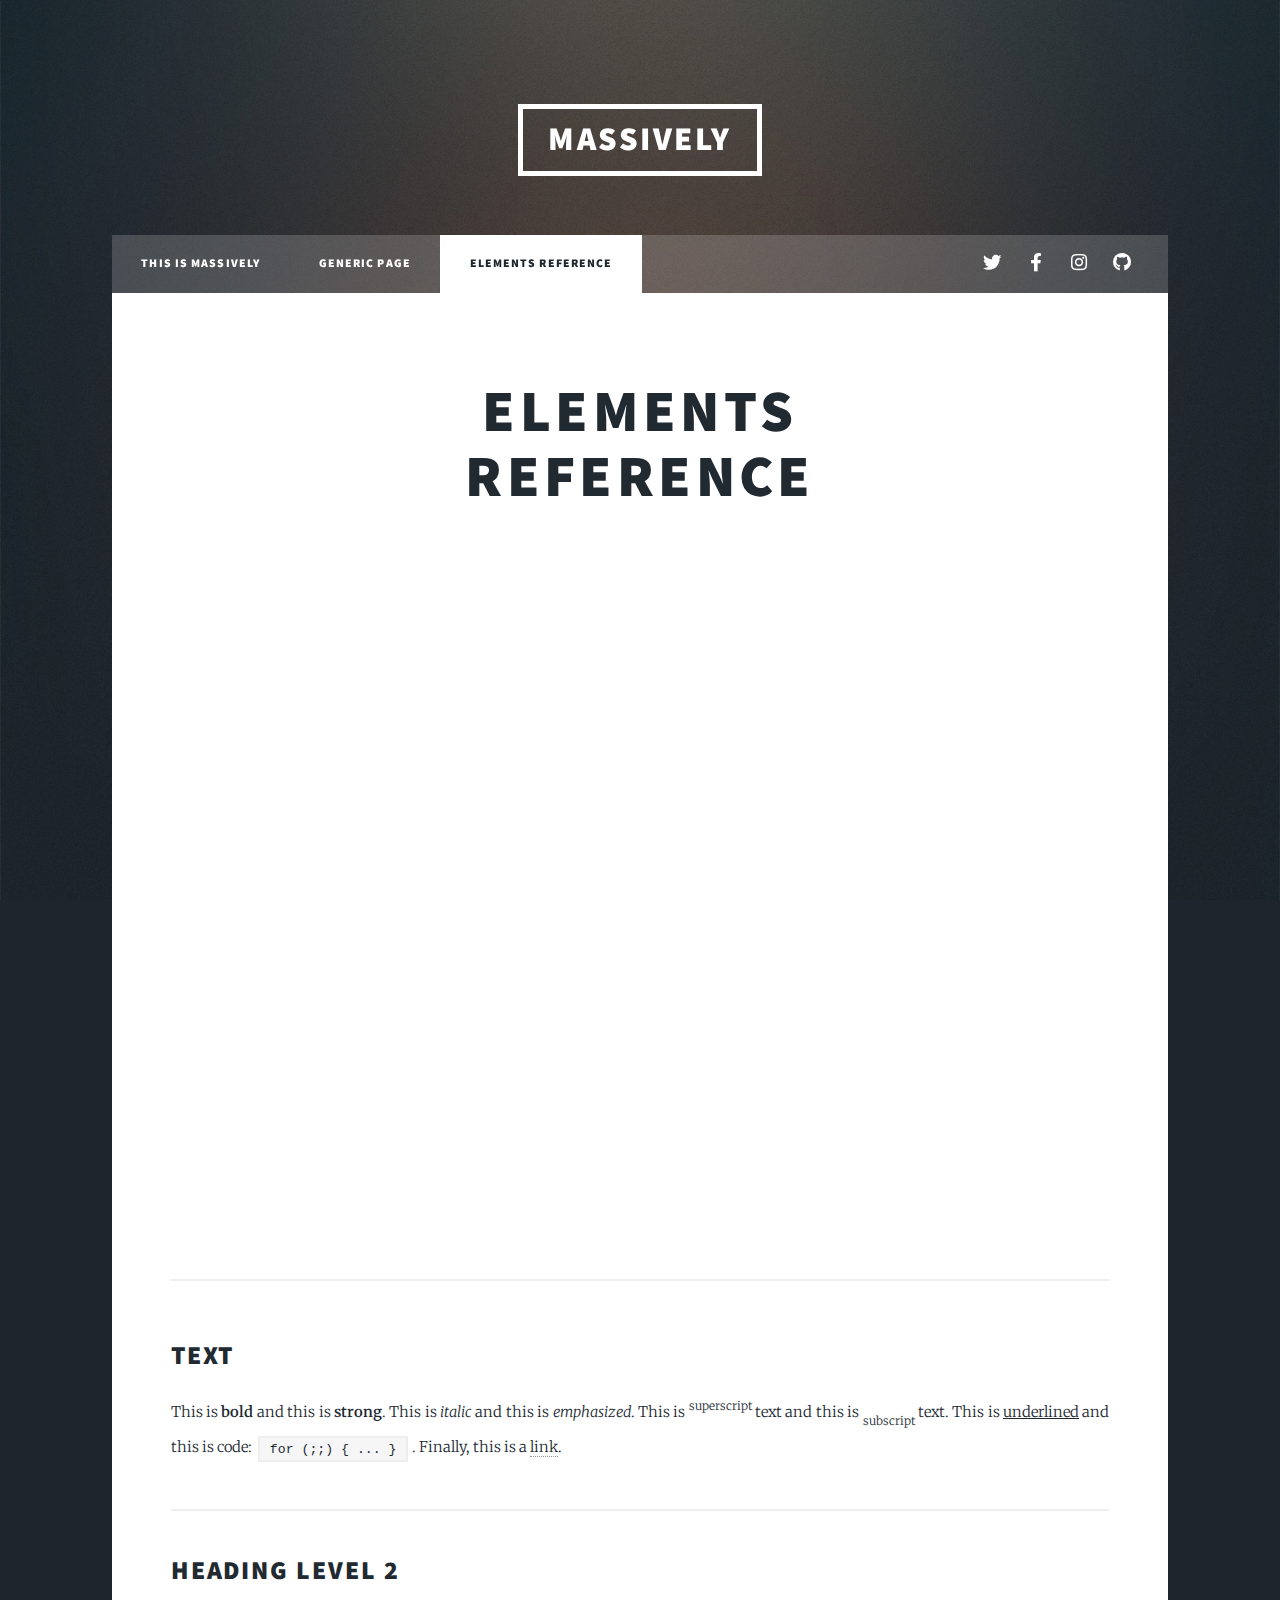
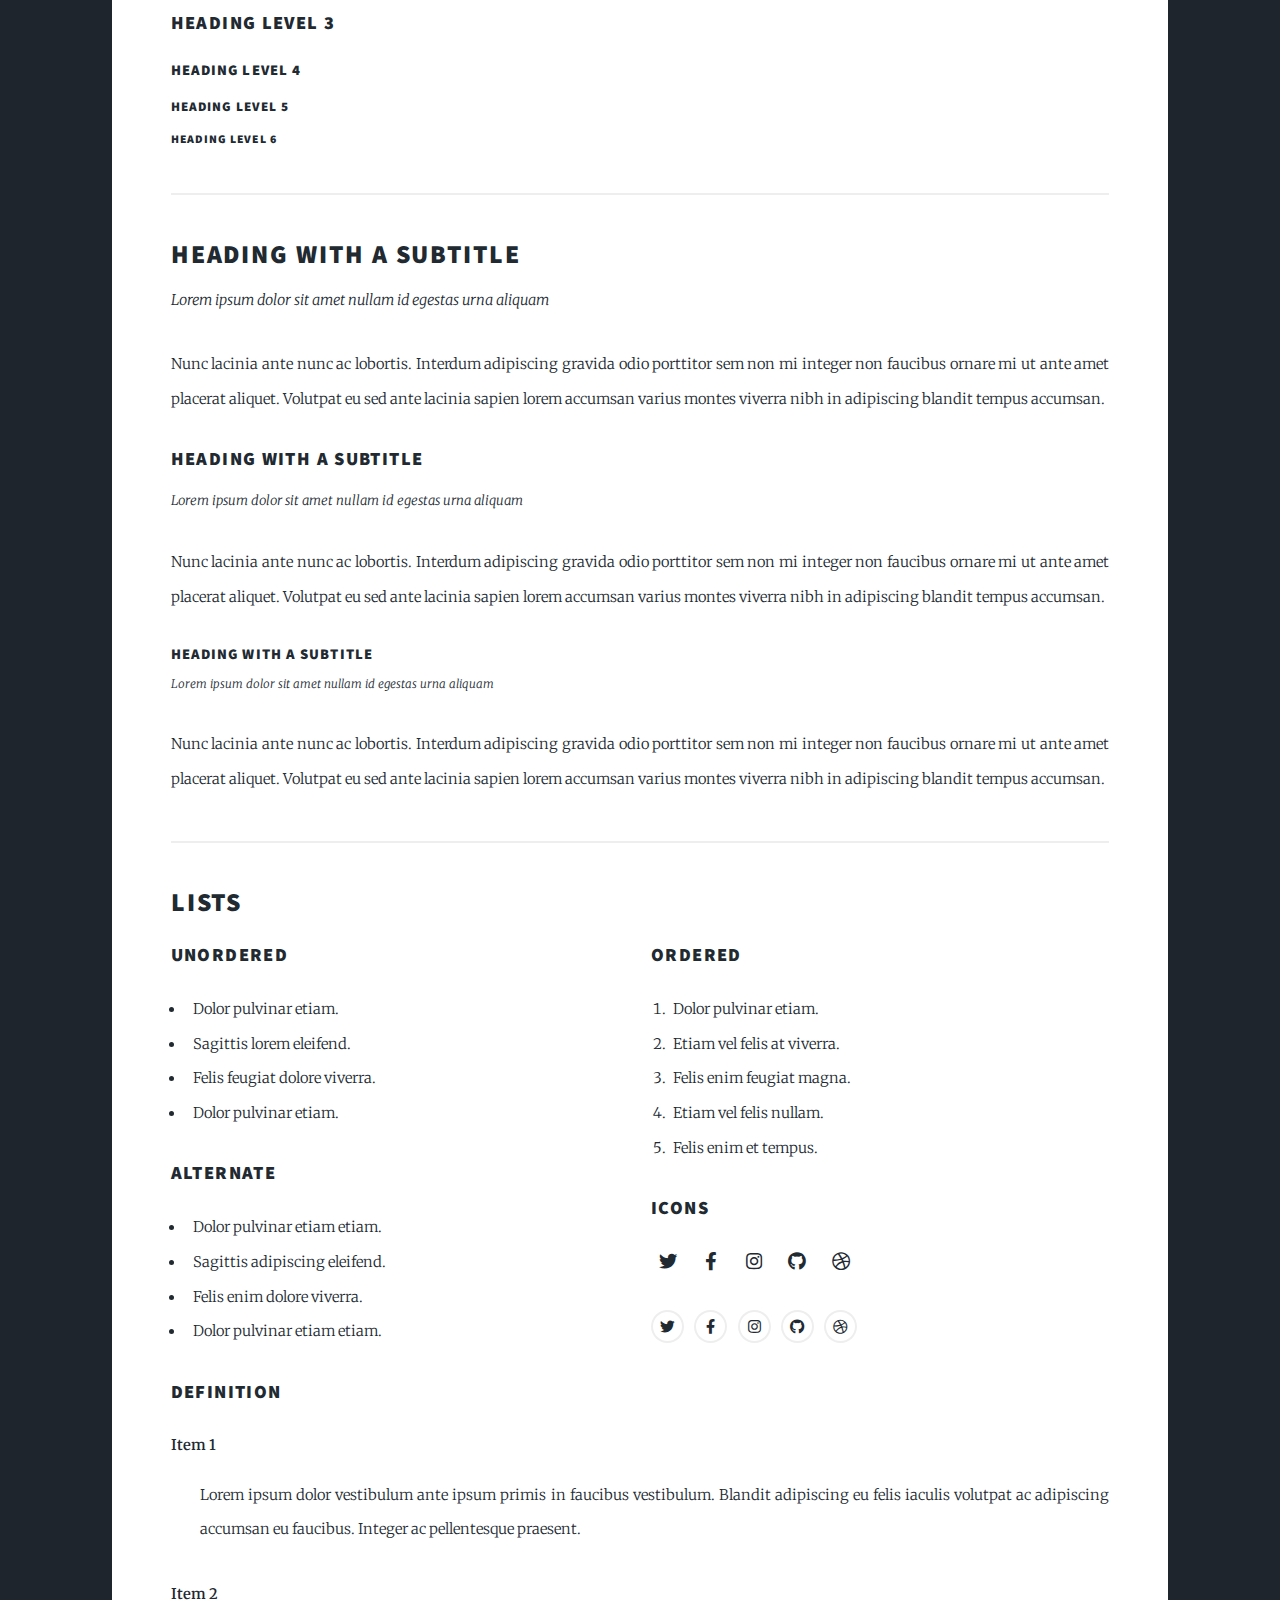
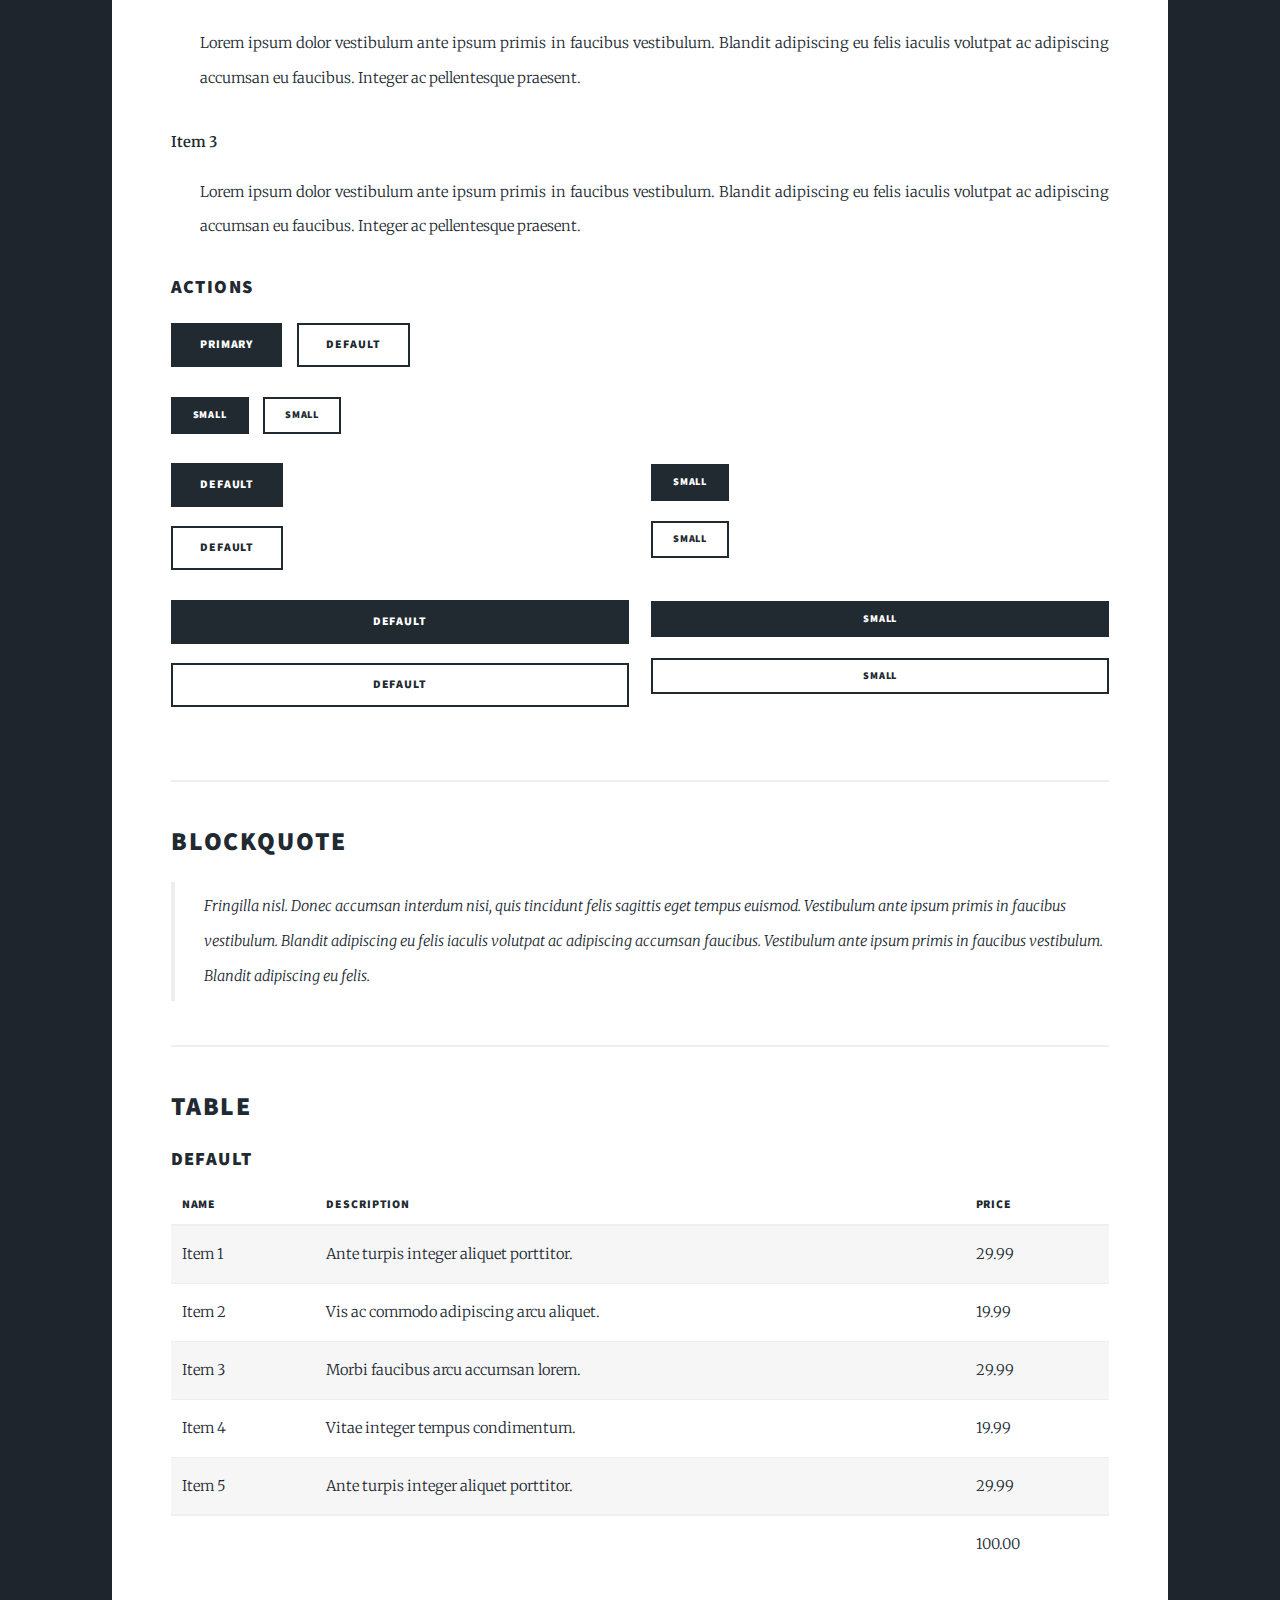
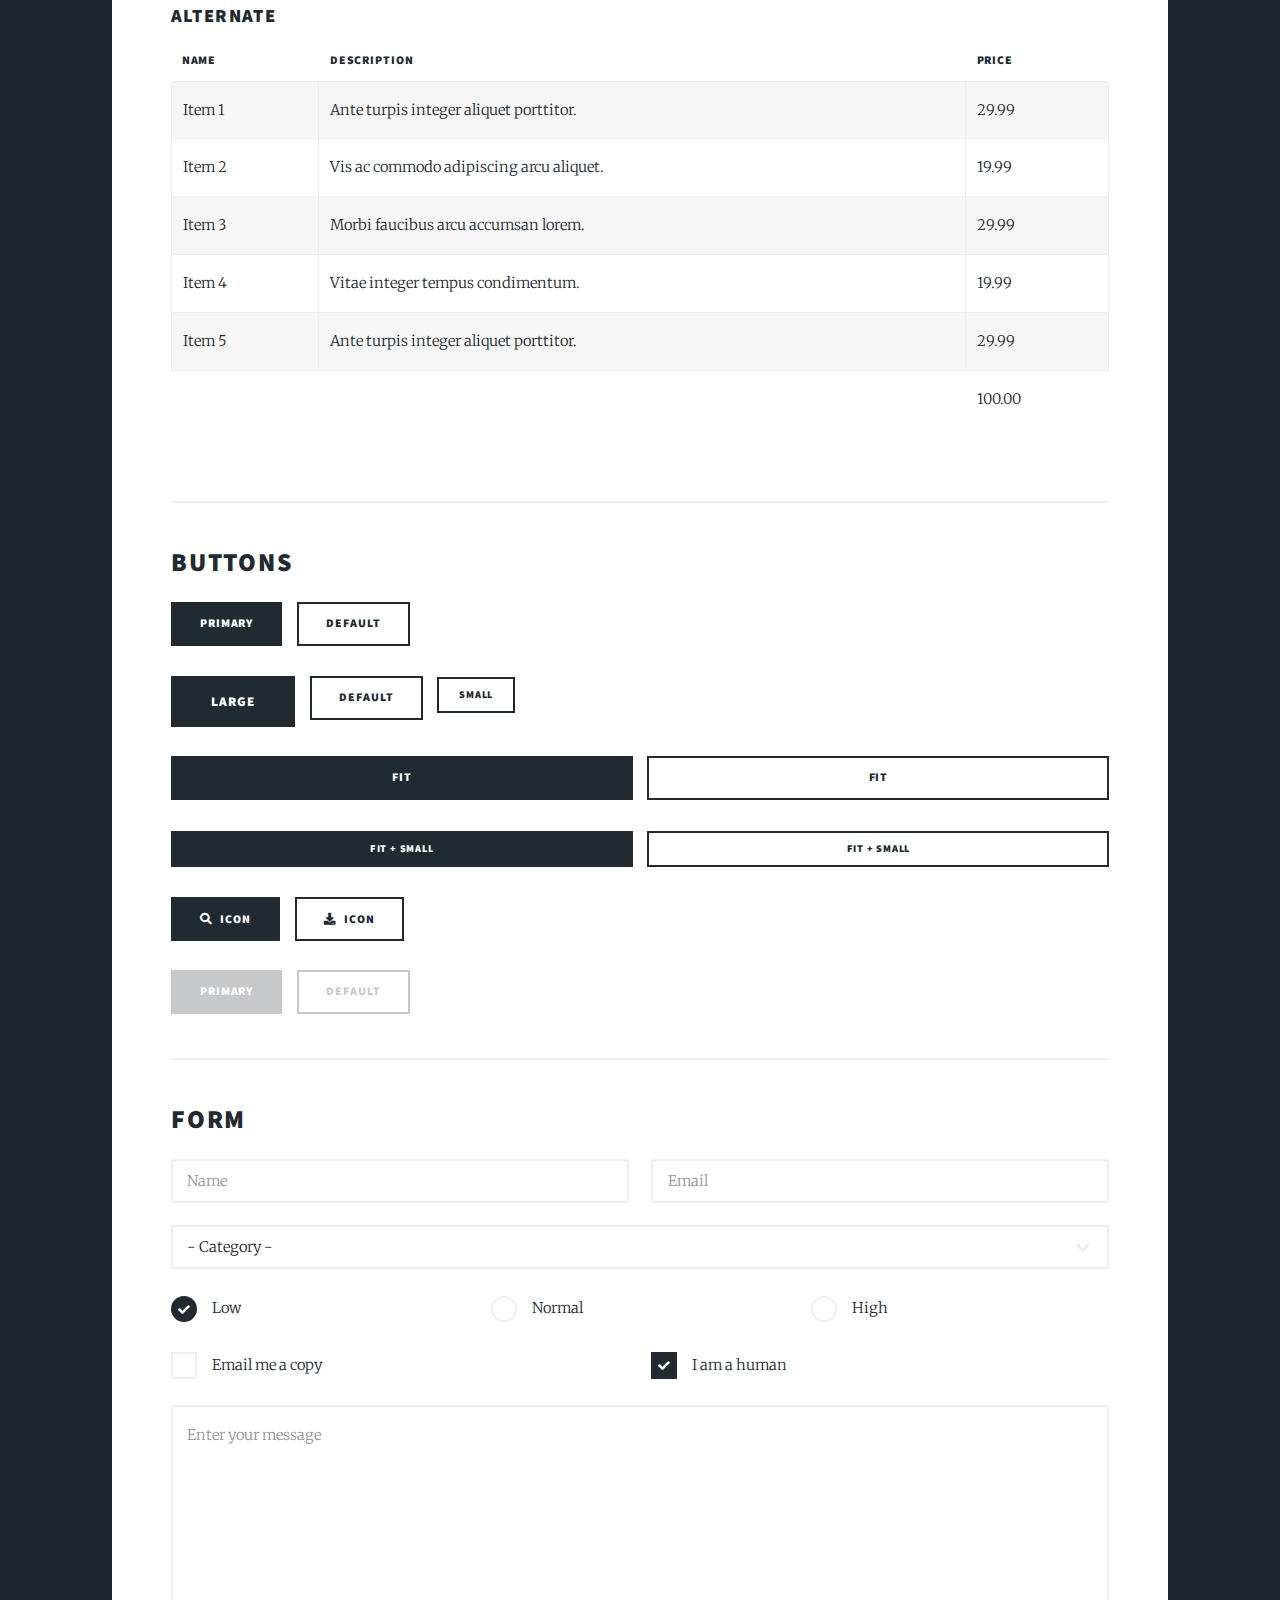
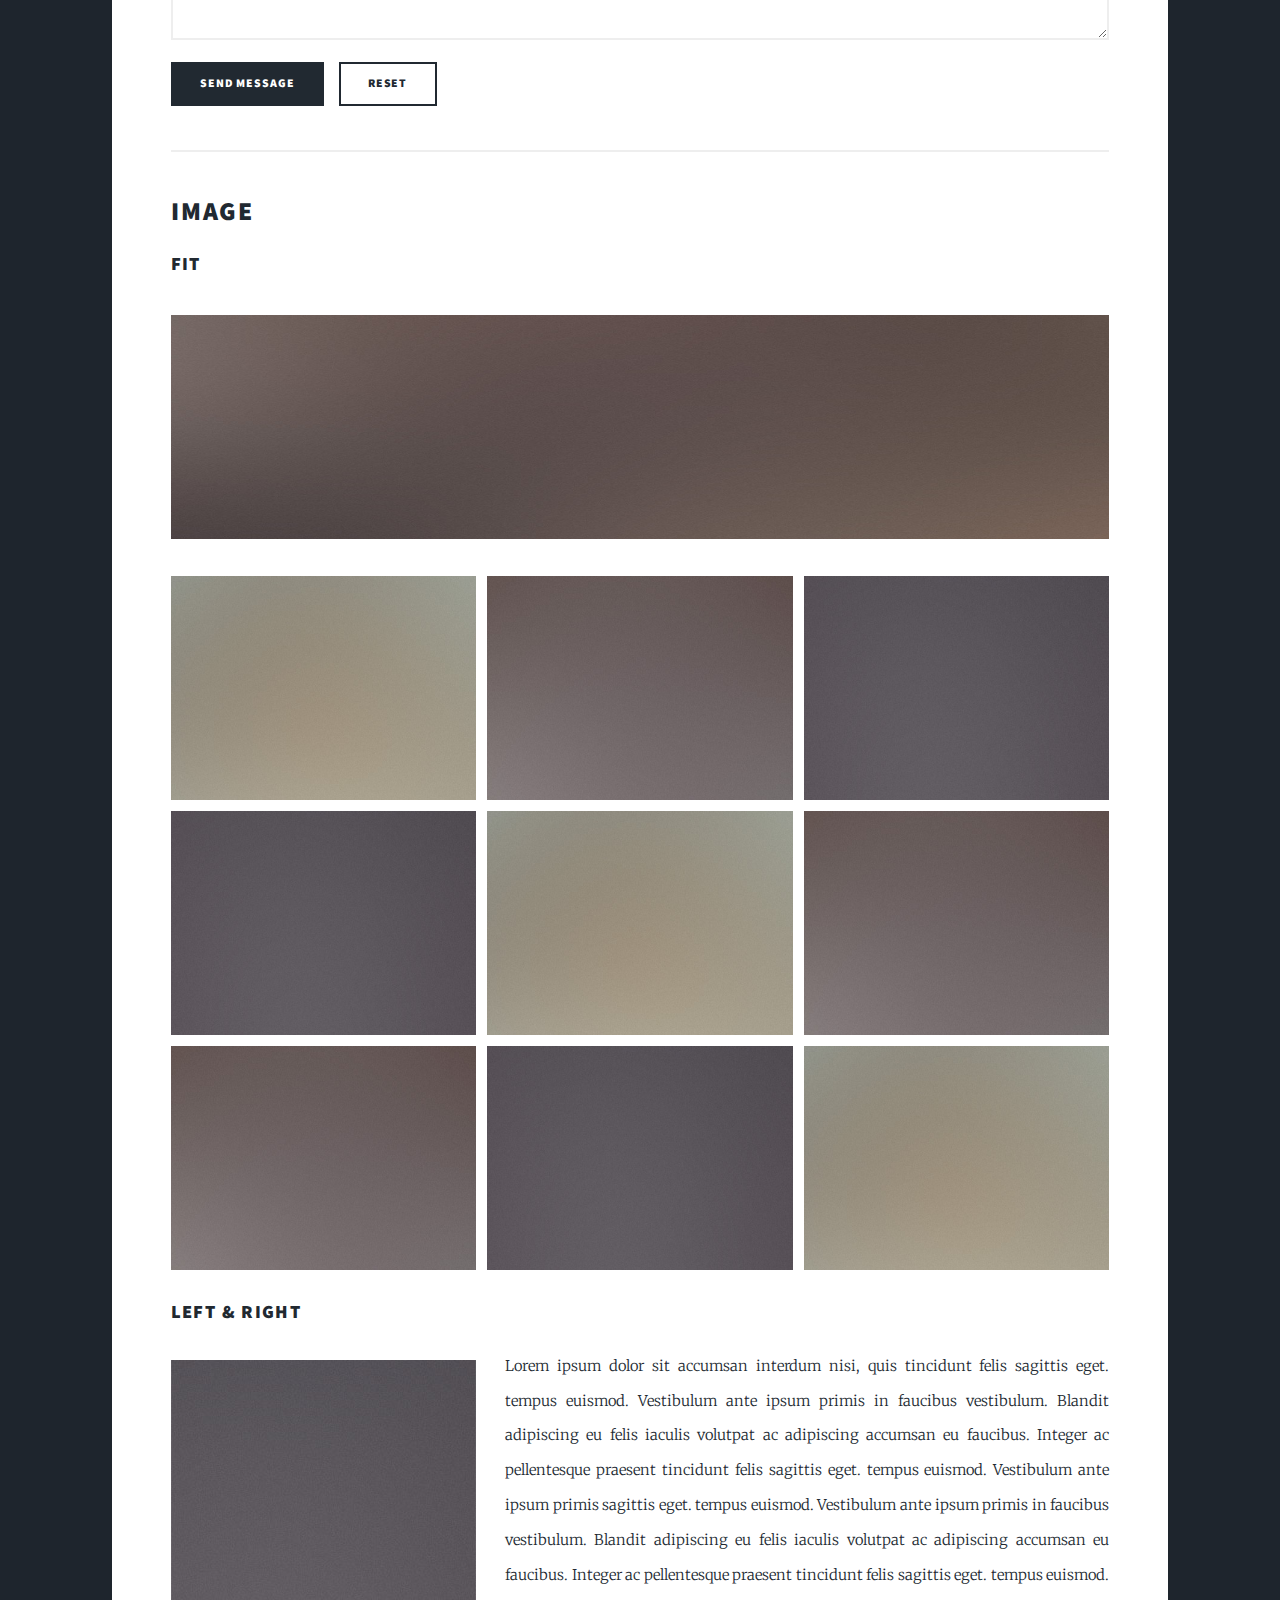
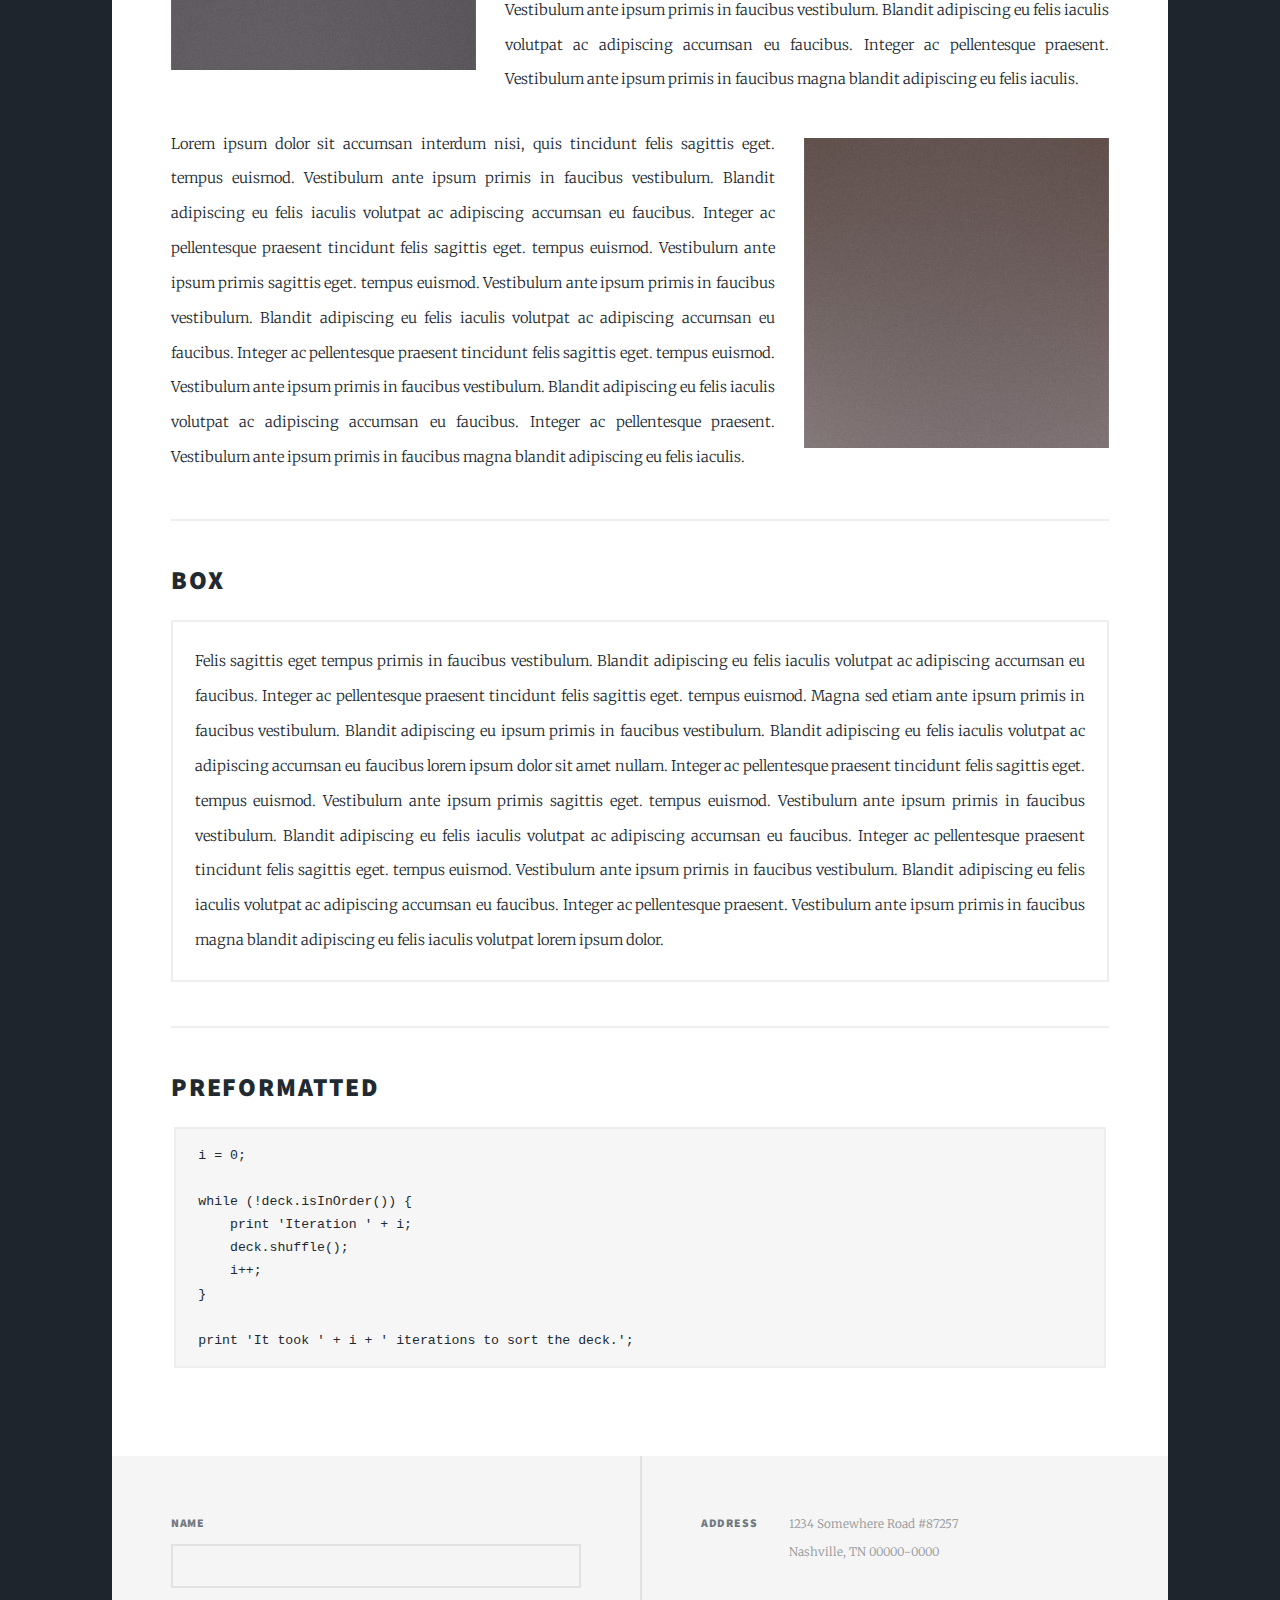
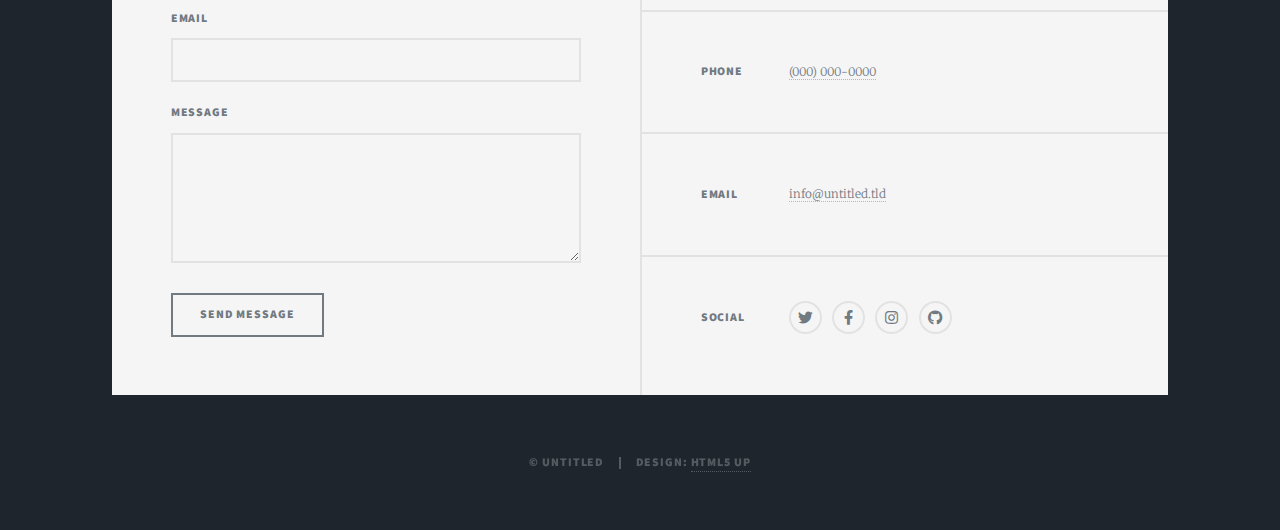
==== elements.html @ 0d7d9dae "Portfolio" ====
<!DOCTYPE HTML>
<!--
	Massively by HTML5 UP
	html5up.net | @ajlkn
	Free for personal and commercial use under the CCA 3.0 license (html5up.net/license)
-->
<html>
	<head>
		<title>Elements Reference - Massively by HTML5 UP</title>
		<meta charset="utf-8" />
		<meta name="viewport" content="width=device-width, initial-scale=1, user-scalable=no" />
		<link rel="stylesheet" href="assets/css/main.css" />
		<noscript><link rel="stylesheet" href="assets/css/noscript.css" /></noscript>
	</head>
	<body class="is-preload">

		<!-- Wrapper -->
			<div id="wrapper">

				<!-- Header -->
					<header id="header">
						<a href="index.html" class="logo">Massively</a>
					</header>

				<!-- Nav -->
					<nav id="nav">
						<ul class="links">
							<li><a href="index.html">This is Massively</a></li>
							<li><a href="generic.html">Generic Page</a></li>
							<li class="active"><a href="elements.html">Elements Reference</a></li>
						</ul>
						<ul class="icons">
							<li><a href="#" class="icon brands fa-twitter"><span class="label">Twitter</span></a></li>
							<li><a href="#" class="icon brands fa-facebook-f"><span class="label">Facebook</span></a></li>
							<li><a href="#" class="icon brands fa-instagram"><span class="label">Instagram</span></a></li>
							<li><a href="#" class="icon brands fa-github"><span class="label">GitHub</span></a></li>
						</ul>
					</nav>

				<!-- Main -->
					<div id="main">

						<!-- Post -->
							<section class="post">
								<header class="major">
									<h1>Elements<br />
									Reference</h1>
								</header>

								<!-- Text stuff -->
									<h2>Text</h2>
									<p>This is <b>bold</b> and this is <strong>strong</strong>. This is <i>italic</i> and this is <em>emphasized</em>.
									This is <sup>superscript</sup> text and this is <sub>subscript</sub> text.
									This is <u>underlined</u> and this is code: <code>for (;;) { ... }</code>.
									Finally, this is a <a href="#">link</a>.</p>
									<hr />
									<h2>Heading Level 2</h2>
									<h3>Heading Level 3</h3>
									<h4>Heading Level 4</h4>
									<h5>Heading Level 5</h5>
									<h6>Heading Level 6</h6>
									<hr />
									<header>
										<h2>Heading with a Subtitle</h2>
										<p>Lorem ipsum dolor sit amet nullam id egestas urna aliquam</p>
									</header>
									<p>Nunc lacinia ante nunc ac lobortis. Interdum adipiscing gravida odio porttitor sem non mi integer non faucibus ornare mi ut ante amet placerat aliquet. Volutpat eu sed ante lacinia sapien lorem accumsan varius montes viverra nibh in adipiscing blandit tempus accumsan.</p>
									<header>
										<h3>Heading with a Subtitle</h3>
										<p>Lorem ipsum dolor sit amet nullam id egestas urna aliquam</p>
									</header>
									<p>Nunc lacinia ante nunc ac lobortis. Interdum adipiscing gravida odio porttitor sem non mi integer non faucibus ornare mi ut ante amet placerat aliquet. Volutpat eu sed ante lacinia sapien lorem accumsan varius montes viverra nibh in adipiscing blandit tempus accumsan.</p>
									<header>
										<h4>Heading with a Subtitle</h4>
										<p>Lorem ipsum dolor sit amet nullam id egestas urna aliquam</p>
									</header>
									<p>Nunc lacinia ante nunc ac lobortis. Interdum adipiscing gravida odio porttitor sem non mi integer non faucibus ornare mi ut ante amet placerat aliquet. Volutpat eu sed ante lacinia sapien lorem accumsan varius montes viverra nibh in adipiscing blandit tempus accumsan.</p>

									<hr />

								<!-- Lists -->
									<h2>Lists</h2>
									<div class="row">
										<div class="col-6 col-12-small">

											<h3>Unordered</h3>
											<ul>
												<li>Dolor pulvinar etiam.</li>
												<li>Sagittis lorem eleifend.</li>
												<li>Felis feugiat dolore viverra.</li>
												<li>Dolor pulvinar etiam.</li>
											</ul>

											<h3>Alternate</h3>
											<ul class="alt">
												<li>Dolor pulvinar etiam etiam.</li>
												<li>Sagittis adipiscing eleifend.</li>
												<li>Felis enim dolore viverra.</li>
												<li>Dolor pulvinar etiam etiam.</li>
											</ul>

										</div>
										<div class="col-6 col-12-small">

											<h3>Ordered</h3>
											<ol>
												<li>Dolor pulvinar etiam.</li>
												<li>Etiam vel felis at viverra.</li>
												<li>Felis enim feugiat magna.</li>
												<li>Etiam vel felis nullam.</li>
												<li>Felis enim et tempus.</li>
											</ol>

											<h3>Icons</h3>
											<ul class="icons">
												<li><a href="#" class="icon brands fa-twitter"><span class="label">Twitter</span></a></li>
												<li><a href="#" class="icon brands fa-facebook-f"><span class="label">Facebook</span></a></li>
												<li><a href="#" class="icon brands fa-instagram"><span class="label">Instagram</span></a></li>
												<li><a href="#" class="icon brands fa-github"><span class="label">Github</span></a></li>
												<li><a href="#" class="icon brands fa-dribbble"><span class="label">Dribbble</span></a></li>
											</ul>
											<ul class="icons alt">
												<li><a href="#" class="icon brands alt fa-twitter"><span class="label">Twitter</span></a></li>
												<li><a href="#" class="icon brands alt fa-facebook-f"><span class="label">Facebook</span></a></li>
												<li><a href="#" class="icon brands alt fa-instagram"><span class="label">Instagram</span></a></li>
												<li><a href="#" class="icon brands alt fa-github"><span class="label">Github</span></a></li>
												<li><a href="#" class="icon brands alt fa-dribbble"><span class="label">Dribbble</span></a></li>
											</ul>

										</div>
									</div>
									<h3>Definition</h3>
									<dl>
										<dt>Item 1</dt>
										<dd>
											<p>Lorem ipsum dolor vestibulum ante ipsum primis in faucibus vestibulum. Blandit adipiscing eu felis iaculis volutpat ac adipiscing accumsan eu faucibus. Integer ac pellentesque praesent.</p>
										</dd>
										<dt>Item 2</dt>
										<dd>
											<p>Lorem ipsum dolor vestibulum ante ipsum primis in faucibus vestibulum. Blandit adipiscing eu felis iaculis volutpat ac adipiscing accumsan eu faucibus. Integer ac pellentesque praesent.</p>
										</dd>
										<dt>Item 3</dt>
										<dd>
											<p>Lorem ipsum dolor vestibulum ante ipsum primis in faucibus vestibulum. Blandit adipiscing eu felis iaculis volutpat ac adipiscing accumsan eu faucibus. Integer ac pellentesque praesent.</p>
										</dd>
									</dl>

									<h3>Actions</h3>
									<ul class="actions">
										<li><a href="#" class="button primary">Primary</a></li>
										<li><a href="#" class="button">Default</a></li>
									</ul>
									<ul class="actions small">
										<li><a href="#" class="button primary small">Small</a></li>
										<li><a href="#" class="button small">Small</a></li>
									</ul>
									<div class="row">
										<div class="col-6 col-12-small">
											<ul class="actions stacked">
												<li><a href="#" class="button primary">Default</a></li>
												<li><a href="#" class="button">Default</a></li>
											</ul>
										</div>
										<div class="col-6 col-12-small">
											<ul class="actions stacked">
												<li><a href="#" class="button primary small">Small</a></li>
												<li><a href="#" class="button small">Small</a></li>
											</ul>
										</div>
									</div>
									<div class="row">
										<div class="col-6 col-12-small">
											<ul class="actions stacked">
												<li><a href="#" class="button primary fit">Default</a></li>
												<li><a href="#" class="button fit">Default</a></li>
											</ul>
										</div>
										<div class="col-6 col-12-small">
											<ul class="actions stacked">
												<li><a href="#" class="button primary small fit">Small</a></li>
												<li><a href="#" class="button small fit">Small</a></li>
											</ul>
										</div>
									</div>

									<hr />

								<!-- Blockquote -->
									<h2>Blockquote</h2>
									<blockquote>Fringilla nisl. Donec accumsan interdum nisi, quis tincidunt felis sagittis eget tempus euismod. Vestibulum ante ipsum primis in faucibus vestibulum. Blandit adipiscing eu felis iaculis volutpat ac adipiscing accumsan faucibus. Vestibulum ante ipsum primis in faucibus vestibulum. Blandit adipiscing eu felis.</blockquote>

									<hr />

								<!-- Table -->
									<h2>Table</h2>

									<h3>Default</h3>
									<div class="table-wrapper">
										<table>
											<thead>
												<tr>
													<th>Name</th>
													<th>Description</th>
													<th>Price</th>
												</tr>
											</thead>
											<tbody>
												<tr>
													<td>Item 1</td>
													<td>Ante turpis integer aliquet porttitor.</td>
													<td>29.99</td>
												</tr>
												<tr>
													<td>Item 2</td>
													<td>Vis ac commodo adipiscing arcu aliquet.</td>
													<td>19.99</td>
												</tr>
												<tr>
													<td>Item 3</td>
													<td> Morbi faucibus arcu accumsan lorem.</td>
													<td>29.99</td>
												</tr>
												<tr>
													<td>Item 4</td>
													<td>Vitae integer tempus condimentum.</td>
													<td>19.99</td>
												</tr>
												<tr>
													<td>Item 5</td>
													<td>Ante turpis integer aliquet porttitor.</td>
													<td>29.99</td>
												</tr>
											</tbody>
											<tfoot>
												<tr>
													<td colspan="2"></td>
													<td>100.00</td>
												</tr>
											</tfoot>
										</table>
									</div>

									<h3>Alternate</h3>
									<div class="table-wrapper">
										<table class="alt">
											<thead>
												<tr>
													<th>Name</th>
													<th>Description</th>
													<th>Price</th>
												</tr>
											</thead>
											<tbody>
												<tr>
													<td>Item 1</td>
													<td>Ante turpis integer aliquet porttitor.</td>
													<td>29.99</td>
												</tr>
												<tr>
													<td>Item 2</td>
													<td>Vis ac commodo adipiscing arcu aliquet.</td>
													<td>19.99</td>
												</tr>
												<tr>
													<td>Item 3</td>
													<td> Morbi faucibus arcu accumsan lorem.</td>
													<td>29.99</td>
												</tr>
												<tr>
													<td>Item 4</td>
													<td>Vitae integer tempus condimentum.</td>
													<td>19.99</td>
												</tr>
												<tr>
													<td>Item 5</td>
													<td>Ante turpis integer aliquet porttitor.</td>
													<td>29.99</td>
												</tr>
											</tbody>
											<tfoot>
												<tr>
													<td colspan="2"></td>
													<td>100.00</td>
												</tr>
											</tfoot>
										</table>
									</div>

									<hr />

								<!-- Buttons -->
									<h2>Buttons</h2>
									<ul class="actions">
										<li><a href="#" class="button primary">Primary</a></li>
										<li><a href="#" class="button">Default</a></li>
									</ul>
									<ul class="actions">
										<li><a href="#" class="button primary large">Large</a></li>
										<li><a href="#" class="button">Default</a></li>
										<li><a href="#" class="button small">Small</a></li>
									</ul>
									<ul class="actions fit">
										<li><a href="#" class="button primary fit">Fit</a></li>
										<li><a href="#" class="button fit">Fit</a></li>
									</ul>
									<ul class="actions fit small">
										<li><a href="#" class="button primary fit small">Fit + Small</a></li>
										<li><a href="#" class="button fit small">Fit + Small</a></li>
									</ul>
									<ul class="actions">
										<li><a href="#" class="button primary icon solid fa-search">Icon</a></li>
										<li><a href="#" class="button icon solid fa-download">Icon</a></li>
									</ul>
									<ul class="actions">
										<li><span class="button primary disabled">Primary</span></li>
										<li><span class="button disabled">Default</span></li>
									</ul>

									<hr />

								<!-- Form -->
									<h2>Form</h2>

									<form method="post" action="#">
										<div class="row gtr-uniform">
											<div class="col-6 col-12-xsmall">
												<input type="text" name="demo-name" id="demo-name" value="" placeholder="Name" />
											</div>
											<div class="col-6 col-12-xsmall">
												<input type="email" name="demo-email" id="demo-email" value="" placeholder="Email" />
											</div>
											<!-- Break -->
											<div class="col-12">
												<select name="demo-category" id="demo-category">
													<option value="">- Category -</option>
													<option value="1">Manufacturing</option>
													<option value="1">Shipping</option>
													<option value="1">Administration</option>
													<option value="1">Human Resources</option>
												</select>
											</div>
											<!-- Break -->
											<div class="col-4 col-12-small">
												<input type="radio" id="demo-priority-low" name="demo-priority" checked>
												<label for="demo-priority-low">Low</label>
											</div>
											<div class="col-4 col-12-small">
												<input type="radio" id="demo-priority-normal" name="demo-priority">
												<label for="demo-priority-normal">Normal</label>
											</div>
											<div class="col-4 col-12-small">
												<input type="radio" id="demo-priority-high" name="demo-priority">
												<label for="demo-priority-high">High</label>
											</div>
											<!-- Break -->
											<div class="col-6 col-12-small">
												<input type="checkbox" id="demo-copy" name="demo-copy">
												<label for="demo-copy">Email me a copy</label>
											</div>
											<div class="col-6 col-12-small">
												<input type="checkbox" id="demo-human" name="demo-human" checked>
												<label for="demo-human">I am a human</label>
											</div>
											<!-- Break -->
											<div class="col-12">
												<textarea name="demo-message" id="demo-message" placeholder="Enter your message" rows="6"></textarea>
											</div>
											<!-- Break -->
											<div class="col-12">
												<ul class="actions">
													<li><input type="submit" value="Send Message" class="primary" /></li>
													<li><input type="reset" value="Reset" /></li>
												</ul>
											</div>
										</div>
									</form>

									<hr />

								<!-- Image -->
									<h2>Image</h2>

									<h3>Fit</h3>
									<span class="image fit"><img src="images/pic01.jpg" alt="" /></span>
									<div class="box alt">
										<div class="row gtr-50 gtr-uniform">
											<div class="col-4"><span class="image fit"><img src="images/pic02.jpg" alt="" /></span></div>
											<div class="col-4"><span class="image fit"><img src="images/pic03.jpg" alt="" /></span></div>
											<div class="col-4"><span class="image fit"><img src="images/pic04.jpg" alt="" /></span></div>
											<!-- Break -->
											<div class="col-4"><span class="image fit"><img src="images/pic04.jpg" alt="" /></span></div>
											<div class="col-4"><span class="image fit"><img src="images/pic02.jpg" alt="" /></span></div>
											<div class="col-4"><span class="image fit"><img src="images/pic03.jpg" alt="" /></span></div>
											<!-- Break -->
											<div class="col-4"><span class="image fit"><img src="images/pic03.jpg" alt="" /></span></div>
											<div class="col-4"><span class="image fit"><img src="images/pic04.jpg" alt="" /></span></div>
											<div class="col-4"><span class="image fit"><img src="images/pic02.jpg" alt="" /></span></div>
										</div>
									</div>

									<h3>Left &amp; Right</h3>
									<p><span class="image left"><img src="images/pic08.jpg" alt="" /></span>Lorem ipsum dolor sit accumsan interdum nisi, quis tincidunt felis sagittis eget. tempus euismod. Vestibulum ante ipsum primis in faucibus vestibulum. Blandit adipiscing eu felis iaculis volutpat ac adipiscing accumsan eu faucibus. Integer ac pellentesque praesent tincidunt felis sagittis eget. tempus euismod. Vestibulum ante ipsum primis sagittis eget. tempus euismod. Vestibulum ante ipsum primis in faucibus vestibulum. Blandit adipiscing eu felis iaculis volutpat ac adipiscing accumsan eu faucibus. Integer ac pellentesque praesent tincidunt felis sagittis eget. tempus euismod. Vestibulum ante ipsum primis in faucibus vestibulum. Blandit adipiscing eu felis iaculis volutpat ac adipiscing accumsan eu faucibus. Integer ac pellentesque praesent. Vestibulum ante ipsum primis in faucibus magna blandit adipiscing eu felis iaculis.</p>
									<p><span class="image right"><img src="images/pic09.jpg" alt="" /></span>Lorem ipsum dolor sit accumsan interdum nisi, quis tincidunt felis sagittis eget. tempus euismod. Vestibulum ante ipsum primis in faucibus vestibulum. Blandit adipiscing eu felis iaculis volutpat ac adipiscing accumsan eu faucibus. Integer ac pellentesque praesent tincidunt felis sagittis eget. tempus euismod. Vestibulum ante ipsum primis sagittis eget. tempus euismod. Vestibulum ante ipsum primis in faucibus vestibulum. Blandit adipiscing eu felis iaculis volutpat ac adipiscing accumsan eu faucibus. Integer ac pellentesque praesent tincidunt felis sagittis eget. tempus euismod. Vestibulum ante ipsum primis in faucibus vestibulum. Blandit adipiscing eu felis iaculis volutpat ac adipiscing accumsan eu faucibus. Integer ac pellentesque praesent. Vestibulum ante ipsum primis in faucibus magna blandit adipiscing eu felis iaculis.</p>

									<hr />

								<!-- Box -->
									<h2>Box</h2>
									<div class="box">
										<p>Felis sagittis eget tempus primis in faucibus vestibulum. Blandit adipiscing eu felis iaculis volutpat ac adipiscing accumsan eu faucibus. Integer ac pellentesque praesent tincidunt felis sagittis eget. tempus euismod. Magna sed etiam ante ipsum primis in faucibus vestibulum. Blandit adipiscing eu ipsum primis in faucibus vestibulum. Blandit adipiscing eu felis iaculis volutpat ac adipiscing accumsan eu faucibus lorem ipsum dolor sit amet nullam. Integer ac pellentesque praesent tincidunt felis sagittis eget. tempus euismod. Vestibulum ante ipsum primis sagittis eget. tempus euismod. Vestibulum ante ipsum primis in faucibus vestibulum. Blandit adipiscing eu felis iaculis volutpat ac adipiscing accumsan eu faucibus. Integer ac pellentesque praesent tincidunt felis sagittis eget. tempus euismod. Vestibulum ante ipsum primis in faucibus vestibulum. Blandit adipiscing eu felis iaculis volutpat ac adipiscing accumsan eu faucibus. Integer ac pellentesque praesent. Vestibulum ante ipsum primis in faucibus magna blandit adipiscing eu felis iaculis volutpat lorem ipsum dolor.</p>
									</div>

									<hr />

								<!-- Preformatted Code -->
									<h2>Preformatted</h2>
									<pre><code>i = 0;

while (!deck.isInOrder()) {
    print 'Iteration ' + i;
    deck.shuffle();
    i++;
}

print 'It took ' + i + ' iterations to sort the deck.';
</code></pre>

							</section>

					</div>

				<!-- Footer -->
					<footer id="footer">
						<section>
							<form method="post" action="#">
								<div class="fields">
									<div class="field">
										<label for="name">Name</label>
										<input type="text" name="name" id="name" />
									</div>
									<div class="field">
										<label for="email">Email</label>
										<input type="text" name="email" id="email" />
									</div>
									<div class="field">
										<label for="message">Message</label>
										<textarea name="message" id="message" rows="3"></textarea>
									</div>
								</div>
								<ul class="actions">
									<li><input type="submit" value="Send Message" /></li>
								</ul>
							</form>
						</section>
						<section class="split contact">
							<section class="alt">
								<h3>Address</h3>
								<p>1234 Somewhere Road #87257<br />
								Nashville, TN 00000-0000</p>
							</section>
							<section>
								<h3>Phone</h3>
								<p><a href="#">(000) 000-0000</a></p>
							</section>
							<section>
								<h3>Email</h3>
								<p><a href="#">info@untitled.tld</a></p>
							</section>
							<section>
								<h3>Social</h3>
								<ul class="icons alt">
									<li><a href="#" class="icon brands alt fa-twitter"><span class="label">Twitter</span></a></li>
									<li><a href="#" class="icon brands alt fa-facebook-f"><span class="label">Facebook</span></a></li>
									<li><a href="#" class="icon brands alt fa-instagram"><span class="label">Instagram</span></a></li>
									<li><a href="#" class="icon brands alt fa-github"><span class="label">GitHub</span></a></li>
								</ul>
							</section>
						</section>
					</footer>

				<!-- Copyright -->
					<div id="copyright">
						<ul><li>&copy; Untitled</li><li>Design: <a href="https://html5up.net">HTML5 UP</a></li></ul>
					</div>

			</div>

		<!-- Scripts -->
			<script src="assets/js/jquery.min.js"></script>
			<script src="assets/js/jquery.scrollex.min.js"></script>
			<script src="assets/js/jquery.scrolly.min.js"></script>
			<script src="assets/js/browser.min.js"></script>
			<script src="assets/js/breakpoints.min.js"></script>
			<script src="assets/js/util.js"></script>
			<script src="assets/js/main.js"></script>

	</body>
</html>
---- assets/css/main.css ----
@import url(fontawesome-all.min.css);
@import url("https://fonts.googleapis.com/css?family=Merriweather:300,700,300italic,700italic|Source+Sans+Pro:900");

/*
	Massively by HTML5 UP
	html5up.net | @ajlkn
	Free for personal and commercial use under the CCA 3.0 license (html5up.net/license)
*/

html,
body,
div,
span,
applet,
object,
iframe,
h1,
h2,
h3,
h4,
h5,
h6,
p,
blockquote,
pre,
a,
abbr,
acronym,
address,
big,
cite,
code,
del,
dfn,
em,
img,
ins,
kbd,
q,
s,
samp,
small,
strike,
strong,
sub,
sup,
tt,
var,
b,
u,
i,
center,
dl,
dt,
dd,
ol,
ul,
li,
fieldset,
form,
label,
legend,
table,
caption,
tbody,
tfoot,
thead,
tr,
th,
td,
article,
aside,
canvas,
details,
embed,
figure,
figcaption,
footer,
header,
hgroup,
menu,
nav,
output,
ruby,
section,
summary,
time,
mark,
audio,
video {
  margin: 0;
  padding: 0;
  border: 0;
  font-size: 100%;
  font: inherit;
  vertical-align: baseline;
}
html {
  scroll-behavior: smooth;
}

article,
aside,
details,
figcaption,
figure,
footer,
header,
hgroup,
menu,
nav,
section {
  display: block;
}

body {
  line-height: 1;
}

ol,
ul {
  list-style: none;
}

blockquote,
q {
  quotes: none;
}

blockquote:before,
blockquote:after,
q:before,
q:after {
  content: "";
  content: none;
}

table {
  border-collapse: collapse;
  border-spacing: 0;
}

body {
  -webkit-text-size-adjust: none;
}

mark {
  background-color: transparent;
  color: inherit;
}

input::-moz-focus-inner {
  border: 0;
  padding: 0;
}

input,
select,
textarea {
  -moz-appearance: none;
  -webkit-appearance: none;
  -ms-appearance: none;
  appearance: none;
}

/* Basic */

@-ms-viewport {
  width: device-width;
}

body {
  -ms-overflow-style: scrollbar;
}

@media screen and (max-width: 480px) {
  html,
  body {
    min-width: 320px;
  }
}

html {
  box-sizing: border-box;
}

*,
*:before,
*:after {
  box-sizing: inherit;
}

body {
  background-color: #1e252d;
}

body.is-preload *,
body.is-preload *:before,
body.is-preload *:after {
  -moz-animation: none !important;
  -webkit-animation: none !important;
  -ms-animation: none !important;
  animation: none !important;
  -moz-transition: none !important;
  -webkit-transition: none !important;
  -ms-transition: none !important;
  transition: none !important;
}

/* Type */

html {
  font-size: 16pt;
}

@media screen and (max-width: 1680px) {
  html {
    font-size: 12pt;
  }
}

@media screen and (max-width: 1280px) {
  html {
    font-size: 11pt;
  }
}

@media screen and (max-width: 360px) {
  html {
    font-size: 10pt;
  }
}

body {
  color: #212931;
}

body,
input,
select,
textarea {
  font-family: "Merriweather", Georgia, serif;
  font-weight: 300;
  font-size: 1rem;
  line-height: 2.375;
}

a {
  -moz-transition: color 0.2s ease-in-out, background-color 0.2s ease-in-out,
    border-color 0.2s ease-in-out, box-shadow 0.2s ease-in-out;
  -webkit-transition: color 0.2s ease-in-out, background-color 0.2s ease-in-out,
    border-color 0.2s ease-in-out, box-shadow 0.2s ease-in-out;
  -ms-transition: color 0.2s ease-in-out, background-color 0.2s ease-in-out,
    border-color 0.2s ease-in-out, box-shadow 0.2s ease-in-out;
  transition: color 0.2s ease-in-out, background-color 0.2s ease-in-out,
    border-color 0.2s ease-in-out, box-shadow 0.2s ease-in-out;
  border-bottom: dotted 1px;
  text-decoration: none;
}

a:hover {
  border-bottom-color: transparent;
}

strong,
b {
  font-weight: 600;
}

em,
i {
  font-style: italic;
}

p {
  text-align: justify;
  margin: 0 0 2rem 0;
}

h1,
h2,
h3,
h4,
h5,
h6 {
  font-family: "Source Sans Pro", Helvetica, sans-serif;
  font-weight: 900;
  line-height: 1.5;
  letter-spacing: 0.075em;
  text-transform: uppercase;
  margin: 0 0 1rem 0;
}

h1 a,
h2 a,
h3 a,
h4 a,
h5 a,
h6 a {
  border-bottom: 0;
  color: inherit;
  text-decoration: none;
}

h1 {
  font-size: 4rem;
  line-height: 1.1;
  margin: 0 0 2rem 0;
}

h2 {
  font-size: 1.75rem;
  line-height: 1.3;
  margin: 0 0 1.5rem 0;
}

h3 {
  font-size: 1.25rem;
  margin: 0 0 1.5rem 0;
}

h4 {
  font-size: 1rem;
}

h5 {
  font-size: 0.9rem;
}

h6 {
  font-size: 0.8rem;
}

sub {
  font-size: 0.8rem;
  position: relative;
  top: 0.5rem;
}

sup {
  font-size: 0.8rem;
  position: relative;
  top: -0.5rem;
}

blockquote {
  border-left: solid 4px;
  font-style: italic;
  margin: 0 0 2rem 0;
  padding: 0.5rem 0 0.5rem 2rem;
}

code {
  border: solid 2px;
  font-family: "Courier New", monospace;
  font-size: 0.9rem;
  margin: 0 0.25rem;
  padding: 0.25rem 0.65rem;
}

pre {
  -webkit-overflow-scrolling: touch;
  font-family: "Courier New", monospace;
  font-size: 0.9rem;
  margin: 0 0 2rem 0;
}

pre code {
  display: block;
  line-height: 1.75;
  padding: 1rem 1.5rem;
  overflow-x: auto;
}

hr {
  border: 0;
  border-bottom: solid 2px;
  margin: 3rem 0;
}

hr.major {
  margin: 5rem 0;
}

.align-left {
  text-align: left;
}

.align-center {
  text-align: center;
}

.align-right {
  text-align: right;
}

input,
select,
textarea {
  color: #212931;
}

a {
  color: #212931;
  border-bottom-color: rgba(33, 41, 49, 0.5);
}

a:hover {
  border-bottom-color: transparent;
  color: #18bfef !important;
}

strong,
b {
  color: #212931;
}

h1,
h2,
h3,
h4,
h5,
h6 {
  color: #212931;
}

blockquote {
  border-left-color: #eeeeee;
}

code {
  background: rgba(220, 220, 220, 0.25);
  border-color: #eeeeee;
}

hr {
  border-bottom-color: #eeeeee;
}

/* Row */

.row {
  display: flex;
  flex-wrap: wrap;
  box-sizing: border-box;
  align-items: stretch;
}

.row > * {
  box-sizing: border-box;
}

.row.gtr-uniform > * > :last-child {
  margin-bottom: 0;
}

.row.aln-left {
  justify-content: flex-start;
}

.row.aln-center {
  justify-content: center;
}

.row.aln-right {
  justify-content: flex-end;
}

.row.aln-top {
  align-items: flex-start;
}

.row.aln-middle {
  align-items: center;
}

.row.aln-bottom {
  align-items: flex-end;
}

.row > .imp {
  order: -1;
}

.row > .col-1 {
  width: 8.33333%;
}

.row > .off-1 {
  margin-left: 8.33333%;
}

.row > .col-2 {
  width: 16.66667%;
}

.row > .off-2 {
  margin-left: 16.66667%;
}

.row > .col-3 {
  width: 25%;
}

.row > .off-3 {
  margin-left: 25%;
}

.row > .col-4 {
  width: 33.33333%;
}

.row > .off-4 {
  margin-left: 33.33333%;
}

.row > .col-5 {
  width: 41.66667%;
}

.row > .off-5 {
  margin-left: 41.66667%;
}

.row > .col-6 {
  width: 50%;
}

.row > .off-6 {
  margin-left: 50%;
}

.row > .col-7 {
  width: 58.33333%;
}

.row > .off-7 {
  margin-left: 58.33333%;
}

.row > .col-8 {
  width: 66.66667%;
}

.row > .off-8 {
  margin-left: 66.66667%;
}

.row > .col-9 {
  width: 75%;
}

.row > .off-9 {
  margin-left: 75%;
}

.row > .col-10 {
  width: 83.33333%;
}

.row > .off-10 {
  margin-left: 83.33333%;
}

.row > .col-11 {
  width: 91.66667%;
}

.row > .off-11 {
  margin-left: 91.66667%;
}

.row > .col-12 {
  width: 100%;
}

.row > .off-12 {
  margin-left: 100%;
}

.row.gtr-0 {
  margin-top: 0;
  margin-left: 0rem;
}

.row.gtr-0 > * {
  padding: 0 0 0 0rem;
}

.row.gtr-0.gtr-uniform {
  margin-top: 0rem;
}

.row.gtr-0.gtr-uniform > * {
  padding-top: 0rem;
}

.row.gtr-25 {
  margin-top: 0;
  margin-left: -0.375rem;
}

.row.gtr-25 > * {
  padding: 0 0 0 0.375rem;
}

.row.gtr-25.gtr-uniform {
  margin-top: -0.375rem;
}

.row.gtr-25.gtr-uniform > * {
  padding-top: 0.375rem;
}

.row.gtr-50 {
  margin-top: 0;
  margin-left: -0.75rem;
}

.row.gtr-50 > * {
  padding: 0 0 0 0.75rem;
}

.row.gtr-50.gtr-uniform {
  margin-top: -0.75rem;
}

.row.gtr-50.gtr-uniform > * {
  padding-top: 0.75rem;
}

.row {
  margin-top: 0;
  margin-left: -1.5rem;
}

.row > * {
  padding: 0 0 0 1.5rem;
}

.row.gtr-uniform {
  margin-top: -1.5rem;
}

.row.gtr-uniform > * {
  padding-top: 1.5rem;
}

.row.gtr-150 {
  margin-top: 0;
  margin-left: -2.25rem;
}

.row.gtr-150 > * {
  padding: 0 0 0 2.25rem;
}

.row.gtr-150.gtr-uniform {
  margin-top: -2.25rem;
}

.row.gtr-150.gtr-uniform > * {
  padding-top: 2.25rem;
}

.row.gtr-200 {
  margin-top: 0;
  margin-left: -3rem;
}

.row.gtr-200 > * {
  padding: 0 0 0 3rem;
}

.row.gtr-200.gtr-uniform {
  margin-top: -3rem;
}

.row.gtr-200.gtr-uniform > * {
  padding-top: 3rem;
}

@media screen and (max-width: 1680px) {
  .row {
    display: flex;
    flex-wrap: wrap;
    box-sizing: border-box;
    align-items: stretch;
  }

  .row > * {
    box-sizing: border-box;
  }

  .row.gtr-uniform > * > :last-child {
    margin-bottom: 0;
  }

  .row.aln-left {
    justify-content: flex-start;
  }

  .row.aln-center {
    justify-content: center;
  }

  .row.aln-right {
    justify-content: flex-end;
  }

  .row.aln-top {
    align-items: flex-start;
  }

  .row.aln-middle {
    align-items: center;
  }

  .row.aln-bottom {
    align-items: flex-end;
  }

  .row > .imp-xlarge {
    order: -1;
  }

  .row > .col-1-xlarge {
    width: 8.33333%;
  }

  .row > .off-1-xlarge {
    margin-left: 8.33333%;
  }

  .row > .col-2-xlarge {
    width: 16.66667%;
  }

  .row > .off-2-xlarge {
    margin-left: 16.66667%;
  }

  .row > .col-3-xlarge {
    width: 25%;
  }

  .row > .off-3-xlarge {
    margin-left: 25%;
  }

  .row > .col-4-xlarge {
    width: 33.33333%;
  }

  .row > .off-4-xlarge {
    margin-left: 33.33333%;
  }

  .row > .col-5-xlarge {
    width: 41.66667%;
  }

  .row > .off-5-xlarge {
    margin-left: 41.66667%;
  }

  .row > .col-6-xlarge {
    width: 50%;
  }

  .row > .off-6-xlarge {
    margin-left: 50%;
  }

  .row > .col-7-xlarge {
    width: 58.33333%;
  }

  .row > .off-7-xlarge {
    margin-left: 58.33333%;
  }

  .row > .col-8-xlarge {
    width: 66.66667%;
  }

  .row > .off-8-xlarge {
    margin-left: 66.66667%;
  }

  .row > .col-9-xlarge {
    width: 75%;
  }

  .row > .off-9-xlarge {
    margin-left: 75%;
  }

  .row > .col-10-xlarge {
    width: 83.33333%;
  }

  .row > .off-10-xlarge {
    margin-left: 83.33333%;
  }

  .row > .col-11-xlarge {
    width: 91.66667%;
  }

  .row > .off-11-xlarge {
    margin-left: 91.66667%;
  }

  .row > .col-12-xlarge {
    width: 100%;
  }

  .row > .off-12-xlarge {
    margin-left: 100%;
  }

  .row.gtr-0 {
    margin-top: 0;
    margin-left: 0rem;
  }

  .row.gtr-0 > * {
    padding: 0 0 0 0rem;
  }

  .row.gtr-0.gtr-uniform {
    margin-top: 0rem;
  }

  .row.gtr-0.gtr-uniform > * {
    padding-top: 0rem;
  }

  .row.gtr-25 {
    margin-top: 0;
    margin-left: -0.375rem;
  }

  .row.gtr-25 > * {
    padding: 0 0 0 0.375rem;
  }

  .row.gtr-25.gtr-uniform {
    margin-top: -0.375rem;
  }

  .row.gtr-25.gtr-uniform > * {
    padding-top: 0.375rem;
  }

  .row.gtr-50 {
    margin-top: 0;
    margin-left: -0.75rem;
  }

  .row.gtr-50 > * {
    padding: 0 0 0 0.75rem;
  }

  .row.gtr-50.gtr-uniform {
    margin-top: -0.75rem;
  }

  .row.gtr-50.gtr-uniform > * {
    padding-top: 0.75rem;
  }

  .row {
    margin-top: 0;
    margin-left: -1.5rem;
  }

  .row > * {
    padding: 0 0 0 1.5rem;
  }

  .row.gtr-uniform {
    margin-top: -1.5rem;
  }

  .row.gtr-uniform > * {
    padding-top: 1.5rem;
  }

  .row.gtr-150 {
    margin-top: 0;
    margin-left: -2.25rem;
  }

  .row.gtr-150 > * {
    padding: 0 0 0 2.25rem;
  }

  .row.gtr-150.gtr-uniform {
    margin-top: -2.25rem;
  }

  .row.gtr-150.gtr-uniform > * {
    padding-top: 2.25rem;
  }

  .row.gtr-200 {
    margin-top: 0;
    margin-left: -3rem;
  }

  .row.gtr-200 > * {
    padding: 0 0 0 3rem;
  }

  .row.gtr-200.gtr-uniform {
    margin-top: -3rem;
  }

  .row.gtr-200.gtr-uniform > * {
    padding-top: 3rem;
  }
}

@media screen and (max-width: 1280px) {
  .row {
    display: flex;
    flex-wrap: wrap;
    box-sizing: border-box;
    align-items: stretch;
  }

  .row > * {
    box-sizing: border-box;
  }

  .row.gtr-uniform > * > :last-child {
    margin-bottom: 0;
  }

  .row.aln-left {
    justify-content: flex-start;
  }

  .row.aln-center {
    justify-content: center;
  }

  .row.aln-right {
    justify-content: flex-end;
  }

  .row.aln-top {
    align-items: flex-start;
  }

  .row.aln-middle {
    align-items: center;
  }

  .row.aln-bottom {
    align-items: flex-end;
  }

  .row > .imp-large {
    order: -1;
  }

  .row > .col-1-large {
    width: 8.33333%;
  }

  .row > .off-1-large {
    margin-left: 8.33333%;
  }

  .row > .col-2-large {
    width: 16.66667%;
  }

  .row > .off-2-large {
    margin-left: 16.66667%;
  }

  .row > .col-3-large {
    width: 25%;
  }

  .row > .off-3-large {
    margin-left: 25%;
  }

  .row > .col-4-large {
    width: 33.33333%;
  }

  .row > .off-4-large {
    margin-left: 33.33333%;
  }

  .row > .col-5-large {
    width: 41.66667%;
  }

  .row > .off-5-large {
    margin-left: 41.66667%;
  }

  .row > .col-6-large {
    width: 50%;
  }

  .row > .off-6-large {
    margin-left: 50%;
  }

  .row > .col-7-large {
    width: 58.33333%;
  }

  .row > .off-7-large {
    margin-left: 58.33333%;
  }

  .row > .col-8-large {
    width: 66.66667%;
  }

  .row > .off-8-large {
    margin-left: 66.66667%;
  }

  .row > .col-9-large {
    width: 75%;
  }

  .row > .off-9-large {
    margin-left: 75%;
  }

  .row > .col-10-large {
    width: 83.33333%;
  }

  .row > .off-10-large {
    margin-left: 83.33333%;
  }

  .row > .col-11-large {
    width: 91.66667%;
  }

  .row > .off-11-large {
    margin-left: 91.66667%;
  }

  .row > .col-12-large {
    width: 100%;
  }

  .row > .off-12-large {
    margin-left: 100%;
  }

  .row.gtr-0 {
    margin-top: 0;
    margin-left: 0rem;
  }

  .row.gtr-0 > * {
    padding: 0 0 0 0rem;
  }

  .row.gtr-0.gtr-uniform {
    margin-top: 0rem;
  }

  .row.gtr-0.gtr-uniform > * {
    padding-top: 0rem;
  }

  .row.gtr-25 {
    margin-top: 0;
    margin-left: -0.375rem;
  }

  .row.gtr-25 > * {
    padding: 0 0 0 0.375rem;
  }

  .row.gtr-25.gtr-uniform {
    margin-top: -0.375rem;
  }

  .row.gtr-25.gtr-uniform > * {
    padding-top: 0.375rem;
  }

  .row.gtr-50 {
    margin-top: 0;
    margin-left: -0.75rem;
  }

  .row.gtr-50 > * {
    padding: 0 0 0 0.75rem;
  }

  .row.gtr-50.gtr-uniform {
    margin-top: -0.75rem;
  }

  .row.gtr-50.gtr-uniform > * {
    padding-top: 0.75rem;
  }

  .row {
    margin-top: 0;
    margin-left: -1.5rem;
  }

  .row > * {
    padding: 0 0 0 1.5rem;
  }

  .row.gtr-uniform {
    margin-top: -1.5rem;
  }

  .row.gtr-uniform > * {
    padding-top: 1.5rem;
  }

  .row.gtr-150 {
    margin-top: 0;
    margin-left: -2.25rem;
  }

  .row.gtr-150 > * {
    padding: 0 0 0 2.25rem;
  }

  .row.gtr-150.gtr-uniform {
    margin-top: -2.25rem;
  }

  .row.gtr-150.gtr-uniform > * {
    padding-top: 2.25rem;
  }

  .row.gtr-200 {
    margin-top: 0;
    margin-left: -3rem;
  }

  .row.gtr-200 > * {
    padding: 0 0 0 3rem;
  }

  .row.gtr-200.gtr-uniform {
    margin-top: -3rem;
  }

  .row.gtr-200.gtr-uniform > * {
    padding-top: 3rem;
  }
}

@media screen and (max-width: 980px) {
  .row {
    display: flex;
    flex-wrap: wrap;
    box-sizing: border-box;
    align-items: stretch;
  }

  .row > * {
    box-sizing: border-box;
  }

  .row.gtr-uniform > * > :last-child {
    margin-bottom: 0;
  }

  .row.aln-left {
    justify-content: flex-start;
  }

  .row.aln-center {
    justify-content: center;
  }

  .row.aln-right {
    justify-content: flex-end;
  }

  .row.aln-top {
    align-items: flex-start;
  }

  .row.aln-middle {
    align-items: center;
  }

  .row.aln-bottom {
    align-items: flex-end;
  }

  .row > .imp-medium {
    order: -1;
  }

  .row > .col-1-medium {
    width: 8.33333%;
  }

  .row > .off-1-medium {
    margin-left: 8.33333%;
  }

  .row > .col-2-medium {
    width: 16.66667%;
  }

  .row > .off-2-medium {
    margin-left: 16.66667%;
  }

  .row > .col-3-medium {
    width: 25%;
  }

  .row > .off-3-medium {
    margin-left: 25%;
  }

  .row > .col-4-medium {
    width: 33.33333%;
  }

  .row > .off-4-medium {
    margin-left: 33.33333%;
  }

  .row > .col-5-medium {
    width: 41.66667%;
  }

  .row > .off-5-medium {
    margin-left: 41.66667%;
  }

  .row > .col-6-medium {
    width: 50%;
  }

  .row > .off-6-medium {
    margin-left: 50%;
  }

  .row > .col-7-medium {
    width: 58.33333%;
  }

  .row > .off-7-medium {
    margin-left: 58.33333%;
  }

  .row > .col-8-medium {
    width: 66.66667%;
  }

  .row > .off-8-medium {
    margin-left: 66.66667%;
  }

  .row > .col-9-medium {
    width: 75%;
  }

  .row > .off-9-medium {
    margin-left: 75%;
  }

  .row > .col-10-medium {
    width: 83.33333%;
  }

  .row > .off-10-medium {
    margin-left: 83.33333%;
  }

  .row > .col-11-medium {
    width: 91.66667%;
  }

  .row > .off-11-medium {
    margin-left: 91.66667%;
  }

  .row > .col-12-medium {
    width: 100%;
  }

  .row > .off-12-medium {
    margin-left: 100%;
  }

  .row.gtr-0 {
    margin-top: 0;
    margin-left: 0rem;
  }

  .row.gtr-0 > * {
    padding: 0 0 0 0rem;
  }

  .row.gtr-0.gtr-uniform {
    margin-top: 0rem;
  }

  .row.gtr-0.gtr-uniform > * {
    padding-top: 0rem;
  }

  .row.gtr-25 {
    margin-top: 0;
    margin-left: -0.375rem;
  }

  .row.gtr-25 > * {
    padding: 0 0 0 0.375rem;
  }

  .row.gtr-25.gtr-uniform {
    margin-top: -0.375rem;
  }

  .row.gtr-25.gtr-uniform > * {
    padding-top: 0.375rem;
  }

  .row.gtr-50 {
    margin-top: 0;
    margin-left: -0.75rem;
  }

  .row.gtr-50 > * {
    padding: 0 0 0 0.75rem;
  }

  .row.gtr-50.gtr-uniform {
    margin-top: -0.75rem;
  }

  .row.gtr-50.gtr-uniform > * {
    padding-top: 0.75rem;
  }

  .row {
    margin-top: 0;
    margin-left: -1.5rem;
  }

  .row > * {
    padding: 0 0 0 1.5rem;
  }

  .row.gtr-uniform {
    margin-top: -1.5rem;
  }

  .row.gtr-uniform > * {
    padding-top: 1.5rem;
  }

  .row.gtr-150 {
    margin-top: 0;
    margin-left: -2.25rem;
  }

  .row.gtr-150 > * {
    padding: 0 0 0 2.25rem;
  }

  .row.gtr-150.gtr-uniform {
    margin-top: -2.25rem;
  }

  .row.gtr-150.gtr-uniform > * {
    padding-top: 2.25rem;
  }

  .row.gtr-200 {
    margin-top: 0;
    margin-left: -3rem;
  }

  .row.gtr-200 > * {
    padding: 0 0 0 3rem;
  }

  .row.gtr-200.gtr-uniform {
    margin-top: -3rem;
  }

  .row.gtr-200.gtr-uniform > * {
    padding-top: 3rem;
  }
}

@media screen and (max-width: 736px) {
  .row {
    display: flex;
    flex-wrap: wrap;
    box-sizing: border-box;
    align-items: stretch;
  }

  .row > * {
    box-sizing: border-box;
  }

  .row.gtr-uniform > * > :last-child {
    margin-bottom: 0;
  }

  .row.aln-left {
    justify-content: flex-start;
  }

  .row.aln-center {
    justify-content: center;
  }

  .row.aln-right {
    justify-content: flex-end;
  }

  .row.aln-top {
    align-items: flex-start;
  }

  .row.aln-middle {
    align-items: center;
  }

  .row.aln-bottom {
    align-items: flex-end;
  }

  .row > .imp-small {
    order: -1;
  }

  .row > .col-1-small {
    width: 8.33333%;
  }

  .row > .off-1-small {
    margin-left: 8.33333%;
  }

  .row > .col-2-small {
    width: 16.66667%;
  }

  .row > .off-2-small {
    margin-left: 16.66667%;
  }

  .row > .col-3-small {
    width: 25%;
  }

  .row > .off-3-small {
    margin-left: 25%;
  }

  .row > .col-4-small {
    width: 33.33333%;
  }

  .row > .off-4-small {
    margin-left: 33.33333%;
  }

  .row > .col-5-small {
    width: 41.66667%;
  }

  .row > .off-5-small {
    margin-left: 41.66667%;
  }

  .row > .col-6-small {
    width: 50%;
  }

  .row > .off-6-small {
    margin-left: 50%;
  }

  .row > .col-7-small {
    width: 58.33333%;
  }

  .row > .off-7-small {
    margin-left: 58.33333%;
  }

  .row > .col-8-small {
    width: 66.66667%;
  }

  .row > .off-8-small {
    margin-left: 66.66667%;
  }

  .row > .col-9-small {
    width: 75%;
  }

  .row > .off-9-small {
    margin-left: 75%;
  }

  .row > .col-10-small {
    width: 83.33333%;
  }

  .row > .off-10-small {
    margin-left: 83.33333%;
  }

  .row > .col-11-small {
    width: 91.66667%;
  }

  .row > .off-11-small {
    margin-left: 91.66667%;
  }

  .row > .col-12-small {
    width: 100%;
  }

  .row > .off-12-small {
    margin-left: 100%;
  }

  .row.gtr-0 {
    margin-top: 0;
    margin-left: 0rem;
  }

  .row.gtr-0 > * {
    padding: 0 0 0 0rem;
  }

  .row.gtr-0.gtr-uniform {
    margin-top: 0rem;
  }

  .row.gtr-0.gtr-uniform > * {
    padding-top: 0rem;
  }

  .row.gtr-25 {
    margin-top: 0;
    margin-left: -0.375rem;
  }

  .row.gtr-25 > * {
    padding: 0 0 0 0.375rem;
  }

  .row.gtr-25.gtr-uniform {
    margin-top: -0.375rem;
  }

  .row.gtr-25.gtr-uniform > * {
    padding-top: 0.375rem;
  }

  .row.gtr-50 {
    margin-top: 0;
    margin-left: -0.75rem;
  }

  .row.gtr-50 > * {
    padding: 0 0 0 0.75rem;
  }

  .row.gtr-50.gtr-uniform {
    margin-top: -0.75rem;
  }

  .row.gtr-50.gtr-uniform > * {
    padding-top: 0.75rem;
  }

  .row {
    margin-top: 0;
    margin-left: -1.5rem;
  }

  .row > * {
    padding: 0 0 0 1.5rem;
  }

  .row.gtr-uniform {
    margin-top: -1.5rem;
  }

  .row.gtr-uniform > * {
    padding-top: 1.5rem;
  }

  .row.gtr-150 {
    margin-top: 0;
    margin-left: -2.25rem;
  }

  .row.gtr-150 > * {
    padding: 0 0 0 2.25rem;
  }

  .row.gtr-150.gtr-uniform {
    margin-top: -2.25rem;
  }

  .row.gtr-150.gtr-uniform > * {
    padding-top: 2.25rem;
  }

  .row.gtr-200 {
    margin-top: 0;
    margin-left: -3rem;
  }

  .row.gtr-200 > * {
    padding: 0 0 0 3rem;
  }

  .row.gtr-200.gtr-uniform {
    margin-top: -3rem;
  }

  .row.gtr-200.gtr-uniform > * {
    padding-top: 3rem;
  }
}

@media screen and (max-width: 480px) {
  .row {
    display: flex;
    flex-wrap: wrap;
    box-sizing: border-box;
    align-items: stretch;
  }

  .row > * {
    box-sizing: border-box;
  }

  .row.gtr-uniform > * > :last-child {
    margin-bottom: 0;
  }

  .row.aln-left {
    justify-content: flex-start;
  }

  .row.aln-center {
    justify-content: center;
  }

  .row.aln-right {
    justify-content: flex-end;
  }

  .row.aln-top {
    align-items: flex-start;
  }

  .row.aln-middle {
    align-items: center;
  }

  .row.aln-bottom {
    align-items: flex-end;
  }

  .row > .imp-xsmall {
    order: -1;
  }

  .row > .col-1-xsmall {
    width: 8.33333%;
  }

  .row > .off-1-xsmall {
    margin-left: 8.33333%;
  }

  .row > .col-2-xsmall {
    width: 16.66667%;
  }

  .row > .off-2-xsmall {
    margin-left: 16.66667%;
  }

  .row > .col-3-xsmall {
    width: 25%;
  }

  .row > .off-3-xsmall {
    margin-left: 25%;
  }

  .row > .col-4-xsmall {
    width: 33.33333%;
  }

  .row > .off-4-xsmall {
    margin-left: 33.33333%;
  }

  .row > .col-5-xsmall {
    width: 41.66667%;
  }

  .row > .off-5-xsmall {
    margin-left: 41.66667%;
  }

  .row > .col-6-xsmall {
    width: 50%;
  }

  .row > .off-6-xsmall {
    margin-left: 50%;
  }

  .row > .col-7-xsmall {
    width: 58.33333%;
  }

  .row > .off-7-xsmall {
    margin-left: 58.33333%;
  }

  .row > .col-8-xsmall {
    width: 66.66667%;
  }

  .row > .off-8-xsmall {
    margin-left: 66.66667%;
  }

  .row > .col-9-xsmall {
    width: 75%;
  }

  .row > .off-9-xsmall {
    margin-left: 75%;
  }

  .row > .col-10-xsmall {
    width: 83.33333%;
  }

  .row > .off-10-xsmall {
    margin-left: 83.33333%;
  }

  .row > .col-11-xsmall {
    width: 91.66667%;
  }

  .row > .off-11-xsmall {
    margin-left: 91.66667%;
  }

  .row > .col-12-xsmall {
    width: 100%;
  }

  .row > .off-12-xsmall {
    margin-left: 100%;
  }

  .row.gtr-0 {
    margin-top: 0;
    margin-left: 0rem;
  }

  .row.gtr-0 > * {
    padding: 0 0 0 0rem;
  }

  .row.gtr-0.gtr-uniform {
    margin-top: 0rem;
  }

  .row.gtr-0.gtr-uniform > * {
    padding-top: 0rem;
  }

  .row.gtr-25 {
    margin-top: 0;
    margin-left: -0.375rem;
  }

  .row.gtr-25 > * {
    padding: 0 0 0 0.375rem;
  }

  .row.gtr-25.gtr-uniform {
    margin-top: -0.375rem;
  }

  .row.gtr-25.gtr-uniform > * {
    padding-top: 0.375rem;
  }

  .row.gtr-50 {
    margin-top: 0;
    margin-left: -0.75rem;
  }

  .row.gtr-50 > * {
    padding: 0 0 0 0.75rem;
  }

  .row.gtr-50.gtr-uniform {
    margin-top: -0.75rem;
  }

  .row.gtr-50.gtr-uniform > * {
    padding-top: 0.75rem;
  }

  .row {
    margin-top: 0;
    margin-left: -1.5rem;
  }

  .row > * {
    padding: 0 0 0 1.5rem;
  }

  .row.gtr-uniform {
    margin-top: -1.5rem;
  }

  .row.gtr-uniform > * {
    padding-top: 1.5rem;
  }

  .row.gtr-150 {
    margin-top: 0;
    margin-left: -2.25rem;
  }

  .row.gtr-150 > * {
    padding: 0 0 0 2.25rem;
  }

  .row.gtr-150.gtr-uniform {
    margin-top: -2.25rem;
  }

  .row.gtr-150.gtr-uniform > * {
    padding-top: 2.25rem;
  }

  .row.gtr-200 {
    margin-top: 0;
    margin-left: -3rem;
  }

  .row.gtr-200 > * {
    padding: 0 0 0 3rem;
  }

  .row.gtr-200.gtr-uniform {
    margin-top: -3rem;
  }

  .row.gtr-200.gtr-uniform > * {
    padding-top: 3rem;
  }
}

@media screen and (max-width: 360px) {
  .row {
    display: flex;
    flex-wrap: wrap;
    box-sizing: border-box;
    align-items: stretch;
  }

  .row > * {
    box-sizing: border-box;
  }

  .row.gtr-uniform > * > :last-child {
    margin-bottom: 0;
  }

  .row.aln-left {
    justify-content: flex-start;
  }

  .row.aln-center {
    justify-content: center;
  }

  .row.aln-right {
    justify-content: flex-end;
  }

  .row.aln-top {
    align-items: flex-start;
  }

  .row.aln-middle {
    align-items: center;
  }

  .row.aln-bottom {
    align-items: flex-end;
  }

  .row > .imp-xxsmall {
    order: -1;
  }

  .row > .col-1-xxsmall {
    width: 8.33333%;
  }

  .row > .off-1-xxsmall {
    margin-left: 8.33333%;
  }

  .row > .col-2-xxsmall {
    width: 16.66667%;
  }

  .row > .off-2-xxsmall {
    margin-left: 16.66667%;
  }

  .row > .col-3-xxsmall {
    width: 25%;
  }

  .row > .off-3-xxsmall {
    margin-left: 25%;
  }

  .row > .col-4-xxsmall {
    width: 33.33333%;
  }

  .row > .off-4-xxsmall {
    margin-left: 33.33333%;
  }

  .row > .col-5-xxsmall {
    width: 41.66667%;
  }

  .row > .off-5-xxsmall {
    margin-left: 41.66667%;
  }

  .row > .col-6-xxsmall {
    width: 50%;
  }

  .row > .off-6-xxsmall {
    margin-left: 50%;
  }

  .row > .col-7-xxsmall {
    width: 58.33333%;
  }

  .row > .off-7-xxsmall {
    margin-left: 58.33333%;
  }

  .row > .col-8-xxsmall {
    width: 66.66667%;
  }

  .row > .off-8-xxsmall {
    margin-left: 66.66667%;
  }

  .row > .col-9-xxsmall {
    width: 75%;
  }

  .row > .off-9-xxsmall {
    margin-left: 75%;
  }

  .row > .col-10-xxsmall {
    width: 83.33333%;
  }

  .row > .off-10-xxsmall {
    margin-left: 83.33333%;
  }

  .row > .col-11-xxsmall {
    width: 91.66667%;
  }

  .row > .off-11-xxsmall {
    margin-left: 91.66667%;
  }

  .row > .col-12-xxsmall {
    width: 100%;
  }

  .row > .off-12-xxsmall {
    margin-left: 100%;
  }

  .row.gtr-0 {
    margin-top: 0;
    margin-left: 0rem;
  }

  .row.gtr-0 > * {
    padding: 0 0 0 0rem;
  }

  .row.gtr-0.gtr-uniform {
    margin-top: 0rem;
  }

  .row.gtr-0.gtr-uniform > * {
    padding-top: 0rem;
  }

  .row.gtr-25 {
    margin-top: 0;
    margin-left: -0.375rem;
  }

  .row.gtr-25 > * {
    padding: 0 0 0 0.375rem;
  }

  .row.gtr-25.gtr-uniform {
    margin-top: -0.375rem;
  }

  .row.gtr-25.gtr-uniform > * {
    padding-top: 0.375rem;
  }

  .row.gtr-50 {
    margin-top: 0;
    margin-left: -0.75rem;
  }

  .row.gtr-50 > * {
    padding: 0 0 0 0.75rem;
  }

  .row.gtr-50.gtr-uniform {
    margin-top: -0.75rem;
  }

  .row.gtr-50.gtr-uniform > * {
    padding-top: 0.75rem;
  }

  .row {
    margin-top: 0;
    margin-left: -1.5rem;
  }

  .row > * {
    padding: 0 0 0 1.5rem;
  }

  .row.gtr-uniform {
    margin-top: -1.5rem;
  }

  .row.gtr-uniform > * {
    padding-top: 1.5rem;
  }

  .row.gtr-150 {
    margin-top: 0;
    margin-left: -2.25rem;
  }

  .row.gtr-150 > * {
    padding: 0 0 0 2.25rem;
  }

  .row.gtr-150.gtr-uniform {
    margin-top: -2.25rem;
  }

  .row.gtr-150.gtr-uniform > * {
    padding-top: 2.25rem;
  }

  .row.gtr-200 {
    margin-top: 0;
    margin-left: -3rem;
  }

  .row.gtr-200 > * {
    padding: 0 0 0 3rem;
  }

  .row.gtr-200.gtr-uniform {
    margin-top: -3rem;
  }

  .row.gtr-200.gtr-uniform > * {
    padding-top: 3rem;
  }
}

/* Box */

.box {
  border: solid 2px;
  margin-bottom: 2rem;
  padding: 1.5rem;
}

.box > :last-child,
.box > :last-child > :last-child,
.box > :last-child > :last-child > :last-child {
  margin-bottom: 0;
}

.box.alt {
  border: 0;
  border-radius: 0;
  padding: 0;
}

.box {
  border-color: #eeeeee;
}

/* Button */

input[type="submit"],
input[type="reset"],
input[type="button"],
button,
.button {
  -moz-appearance: none;
  -webkit-appearance: none;
  -ms-appearance: none;
  appearance: none;
  -moz-transition: background-color 0.2s ease-in-out,
    box-shadow 0.2s ease-in-out, color 0.2s ease-in-out;
  -webkit-transition: background-color 0.2s ease-in-out,
    box-shadow 0.2s ease-in-out, color 0.2s ease-in-out;
  -ms-transition: background-color 0.2s ease-in-out, box-shadow 0.2s ease-in-out,
    color 0.2s ease-in-out;
  transition: background-color 0.2s ease-in-out, box-shadow 0.2s ease-in-out,
    color 0.2s ease-in-out;
  border: 0;
  border-radius: 0;
  cursor: pointer;
  display: inline-block;
  font-family: "Source Sans Pro", Helvetica, sans-serif;
  font-size: 0.8rem;
  font-weight: 900;
  letter-spacing: 0.075em;
  height: 3rem;
  line-height: 3rem;
  padding: 0 2rem;
  text-align: center;
  text-decoration: none;
  text-transform: uppercase;
  white-space: nowrap;
}

input[type="submit"].icon:before,
input[type="reset"].icon:before,
input[type="button"].icon:before,
button.icon:before,
.button.icon:before {
  margin-right: 0.5rem;
}

input[type="submit"].icon.solo,
input[type="reset"].icon.solo,
input[type="button"].icon.solo,
button.icon.solo,
.button.icon.solo {
  position: relative;
  width: 4rem;
  height: 4rem;
  line-height: 4rem;
  border-radius: 4rem;
  text-indent: 4rem;
  overflow: hidden;
  padding: 0;
  white-space: nowrap;
}

input[type="submit"].icon.solo:before,
input[type="reset"].icon.solo:before,
input[type="button"].icon.solo:before,
button.icon.solo:before,
.button.icon.solo:before {
  position: absolute;
  display: block;
  top: 0;
  left: 0;
  width: inherit;
  height: inherit;
  line-height: inherit;
  font-size: 1.25rem;
  margin-right: 0;
  text-align: center;
  text-indent: 0;
}

input[type="submit"].fit,
input[type="reset"].fit,
input[type="button"].fit,
button.fit,
.button.fit {
  width: 100%;
}

input[type="submit"].small,
input[type="reset"].small,
input[type="button"].small,
button.small,
.button.small {
  font-size: 0.7rem;
  height: 2.5rem;
  line-height: 2.5rem;
  padding: 0 1.5rem;
}

input[type="submit"].large,
input[type="reset"].large,
input[type="button"].large,
button.large,
.button.large {
  font-size: 0.9rem;
  height: 3.5rem;
  line-height: 3.5rem;
  padding: 0 2.75rem;
}

@media screen and (max-width: 980px) {
  input[type="submit"],
  input[type="reset"],
  input[type="button"],
  button,
  .button {
    font-size: 0.9rem;
    height: 3.25rem;
    line-height: 3.25rem;
  }

  input[type="submit"].large,
  input[type="reset"].large,
  input[type="button"].large,
  button.large,
  .button.large {
    font-size: 1rem;
    height: 3.75rem;
    line-height: 3.75rem;
  }
}

input[type="submit"].disabled,
input[type="submit"]:disabled,
input[type="reset"].disabled,
input[type="reset"]:disabled,
input[type="button"].disabled,
input[type="button"]:disabled,
button.disabled,
button:disabled,
.button.disabled,
.button:disabled {
  pointer-events: none;
  opacity: 0.25;
}

input[type="submit"],
input[type="reset"],
input[type="button"],
button,
.button {
  background-color: transparent;
  box-shadow: inset 0 0 0 2px #212931;
  color: #212931 !important;
}

input[type="submit"]:hover,
input[type="reset"]:hover,
input[type="button"]:hover,
button:hover,
.button:hover {
  box-shadow: inset 0 0 0 2px #18bfef;
  color: #18bfef !important;
}

input[type="submit"].primary,
input[type="reset"].primary,
input[type="button"].primary,
button.primary,
.button.primary {
  background-color: #212931;
  box-shadow: none;
  color: #ffffff !important;
}

input[type="submit"].primary:hover,
input[type="reset"].primary:hover,
input[type="button"].primary:hover,
button.primary:hover,
.button.primary:hover {
  background-color: #18bfef;
}

/* Form */

form {
  margin: 0 0 2rem 0;
}

form > :last-child {
  margin-bottom: 0;
}

form > .fields {
  display: -moz-flex;
  display: -webkit-flex;
  display: -ms-flex;
  display: flex;
  -moz-flex-wrap: wrap;
  -webkit-flex-wrap: wrap;
  -ms-flex-wrap: wrap;
  flex-wrap: wrap;
  width: calc(100% + 3rem);
  margin: -1.5rem 0 2rem -1.5rem;
}

form > .fields > .field {
  -moz-flex-grow: 0;
  -webkit-flex-grow: 0;
  -ms-flex-grow: 0;
  flex-grow: 0;
  -moz-flex-shrink: 0;
  -webkit-flex-shrink: 0;
  -ms-flex-shrink: 0;
  flex-shrink: 0;
  padding: 1.5rem 0 0 1.5rem;
  width: calc(100% - 1.5rem);
}

form > .fields > .field.half {
  width: calc(50% - 0.75rem);
}

form > .fields > .field.third {
  width: calc(100% / 3 - 0.5rem);
}

form > .fields > .field.quarter {
  width: calc(25% - 0.375rem);
}

@media screen and (max-width: 480px) {
  form > .fields {
    width: calc(100% + 3rem);
    margin: -1.5rem 0 2rem -1.5rem;
  }

  form > .fields > .field {
    padding: 1.5rem 0 0 1.5rem;
    width: calc(100% - 1.5rem);
  }

  form > .fields > .field.half {
    width: calc(100% - 1.5rem);
  }

  form > .fields > .field.third {
    width: calc(100% - 1.5rem);
  }

  form > .fields > .field.quarter {
    width: calc(100% - 1.5rem);
  }
}

label {
  display: block;
  font-family: "Source Sans Pro", Helvetica, sans-serif;
  font-weight: 900;
  line-height: 1.5;
  letter-spacing: 0.075em;
  font-size: 0.8rem;
  text-transform: uppercase;
  margin: 0 0 0.75rem 0;
}

@media screen and (max-width: 980px) {
  label {
    font-size: 0.9rem;
  }
}

input[type="text"],
input[type="password"],
input[type="email"],
select,
textarea {
  -moz-appearance: none;
  -webkit-appearance: none;
  -ms-appearance: none;
  appearance: none;
  background: transparent;
  border-radius: 0;
  border: solid 2px;
  color: inherit;
  display: block;
  outline: 0;
  padding: 0 1rem;
  text-decoration: none;
  width: 100%;
}

input[type="text"]:invalid,
input[type="password"]:invalid,
input[type="email"]:invalid,
select:invalid,
textarea:invalid {
  box-shadow: none;
}

select {
  background-size: 1.25rem;
  background-repeat: no-repeat;
  background-position: calc(100% - 1rem) center;
  height: 3rem;
  padding-right: 3rem;
  text-overflow: ellipsis;
}

select:focus::-ms-value {
  background-color: transparent;
}

select::-ms-expand {
  display: none;
}

input[type="text"],
input[type="password"],
input[type="email"],
select {
  height: 3rem;
}

textarea {
  padding: 0.75rem 1rem;
}

input[type="checkbox"],
input[type="radio"] {
  -moz-appearance: none;
  -webkit-appearance: none;
  -ms-appearance: none;
  appearance: none;
  display: block;
  float: left;
  margin-right: -2rem;
  opacity: 0;
  width: 1rem;
  z-index: -1;
}

input[type="checkbox"] + label,
input[type="radio"] + label {
  text-decoration: none;
  cursor: pointer;
  display: inline-block;
  font-size: 1rem;
  letter-spacing: 0;
  font-family: "Merriweather", Georgia, serif;
  text-transform: none;
  font-weight: 300;
  padding-left: 2.8rem;
  padding-right: 1rem;
  position: relative;
}

input[type="checkbox"] + label:before,
input[type="radio"] + label:before {
  -moz-osx-font-smoothing: grayscale;
  -webkit-font-smoothing: antialiased;
  display: inline-block;
  font-style: normal;
  font-variant: normal;
  text-rendering: auto;
  line-height: 1;
  text-transform: none !important;
  font-family: "Font Awesome 5 Free";
  font-weight: 900;
}

input[type="checkbox"] + label:before,
input[type="radio"] + label:before {
  border-radius: 0;
  border: solid 2px;
  content: "";
  display: inline-block;
  font-size: 0.8rem;
  height: 1.8rem;
  left: 0;
  line-height: 1.65rem;
  position: absolute;
  text-align: center;
  top: -0.125rem;
  width: 1.8rem;
}

input[type="checkbox"]:checked + label:before,
input[type="radio"]:checked + label:before {
  content: "\f00c";
}

input[type="checkbox"] + label:before {
  border-radius: 0;
}

input[type="radio"] + label:before {
  border-radius: 100%;
}

::-webkit-input-placeholder {
  opacity: 1;
}

:-moz-placeholder {
  opacity: 1;
}

::-moz-placeholder {
  opacity: 1;
}

:-ms-input-placeholder {
  opacity: 1;
}

label {
  color: #212931;
}

input[type="text"],
input[type="password"],
input[type="email"],
select,
textarea {
  border-color: #eeeeee;
}

input[type="text"]:focus,
input[type="password"]:focus,
input[type="email"]:focus,
select:focus,
textarea:focus {
  border-color: #18bfef;
}

select {
  background-image: url("data:image/svg+xml;charset=utf8,%3Csvg xmlns='http://www.w3.org/2000/svg' width='40' height='40' preserveAspectRatio='none' viewBox='0 0 40 40'%3E%3Cpath d='M9.4,12.3l10.4,10.4l10.4-10.4c0.2-0.2,0.5-0.4,0.9-0.4c0.3,0,0.6,0.1,0.9,0.4l3.3,3.3c0.2,0.2,0.4,0.5,0.4,0.9 c0,0.4-0.1,0.6-0.4,0.9L20.7,31.9c-0.2,0.2-0.5,0.4-0.9,0.4c-0.3,0-0.6-0.1-0.9-0.4L4.3,17.3c-0.2-0.2-0.4-0.5-0.4-0.9 c0-0.4,0.1-0.6,0.4-0.9l3.3-3.3c0.2-0.2,0.5-0.4,0.9-0.4S9.1,12.1,9.4,12.3z' fill='%23eeeeee' /%3E%3C/svg%3E");
}

select option {
  background-color: #ffffff;
  color: #212931;
}

.select-wrapper:before {
  color: #eeeeee;
}

input[type="checkbox"] + label,
input[type="radio"] + label {
  color: #212931;
}

input[type="checkbox"] + label:before,
input[type="radio"] + label:before {
  border-color: #eeeeee;
}

input[type="checkbox"]:checked + label:before,
input[type="radio"]:checked + label:before {
  background-color: #212931;
  border-color: #212931;
  color: #ffffff;
}

input[type="checkbox"]:focus + label:before,
input[type="radio"]:focus + label:before {
  border-color: #18bfef;
}

::-webkit-input-placeholder {
  color: #909498 !important;
}

:-moz-placeholder {
  color: #909498 !important;
}

::-moz-placeholder {
  color: #909498 !important;
}

:-ms-input-placeholder {
  color: #909498 !important;
}

.formerize-placeholder {
  color: #909498 !important;
}

/* Icon */

.icon {
  text-decoration: none;
  border-bottom: none;
  position: relative;
}

.icon:before {
  -moz-osx-font-smoothing: grayscale;
  -webkit-font-smoothing: antialiased;
  display: inline-block;
  font-style: normal;
  font-variant: normal;
  text-rendering: auto;
  line-height: 1;
  text-transform: none !important;
  font-family: "Font Awesome 5 Free";
  font-weight: 400;
}

.icon > .label {
  display: none;
}

.icon:before {
  line-height: inherit;
}

.icon.solid:before {
  font-weight: 900;
}

.icon.brands:before {
  font-family: "Font Awesome 5 Brands";
}

/* Image */

.image {
  border: 0;
  display: inline-block;
  position: relative;
}

.image img {
  display: block;
}

.image.left,
.image.right {
  max-width: 40%;
}

.image.left img,
.image.right img {
  width: 100%;
}

.image.left {
  float: left;
  margin: 0 2rem 2rem 0;
  top: 0.75rem;
}

.image.right {
  float: right;
  margin: 0 0 2rem 2rem;
  top: 0.75rem;
}

.image.fit {
  display: block;
  margin: 2.5rem 0;
  width: 100%;
}

.image.fit:first-child {
  margin-top: 0;
}

.image.fit img {
  width: 100%;
  height: 224px;
}

.image.main {
  display: block;
  margin: 4rem 0;
  width: 100%;
}

.image.main:first-child {
  margin-top: 0;
}

.image.main img {
  width: 100%;
}

@media screen and (max-width: 736px) {
  .image.fit {
    margin: 2rem 0;
  }

  .image.main {
    margin: 2rem 0;
  }
}

a.image {
  overflow: hidden;
}

a.image img {
  -moz-transition: -moz-transform 0.2s ease-out;
  -webkit-transition: -webkit-transform 0.2s ease-out;
  -ms-transition: -ms-transform 0.2s ease-out;
  transition: transform 0.2s ease-out;
}

a.image:hover img {
  -moz-transform: scale(1.05);
  -webkit-transform: scale(1.05);
  -ms-transform: scale(1.05);
  transform: scale(1.05);
}

/* Actions */

ul.actions {
  display: -moz-flex;
  display: -webkit-flex;
  display: -ms-flex;
  display: flex;
  cursor: default;
  list-style: none;
  margin-left: -1rem;
  padding-left: 0;
}

ul.actions li {
  padding: 0 0 0 1rem;
  vertical-align: middle;
}

ul.actions.special {
  -moz-justify-content: center;
  -webkit-justify-content: center;
  -ms-justify-content: center;
  justify-content: center;
  width: 100%;
  margin-left: 0;
}

ul.actions.special li:first-child {
  padding-left: 0;
}

ul.actions.stacked {
  -moz-flex-direction: column;
  -webkit-flex-direction: column;
  -ms-flex-direction: column;
  flex-direction: column;
  margin-left: 0;
}

ul.actions.stacked li {
  padding: 1.3rem 0 0 0;
}

ul.actions.stacked li:first-child {
  padding-top: 0;
}

ul.actions.fit {
  width: calc(100% + 1rem);
}

ul.actions.fit li {
  -moz-flex-grow: 1;
  -webkit-flex-grow: 1;
  -ms-flex-grow: 1;
  flex-grow: 1;
  -moz-flex-shrink: 1;
  -webkit-flex-shrink: 1;
  -ms-flex-shrink: 1;
  flex-shrink: 1;
  width: 100%;
}

ul.actions.fit li > * {
  width: 100%;
}

ul.actions.fit.stacked {
  width: 100%;
}

@media screen and (max-width: 480px) {
  ul.actions:not(.fixed) {
    -moz-flex-direction: column;
    -webkit-flex-direction: column;
    -ms-flex-direction: column;
    flex-direction: column;
    margin-left: 0;
    width: 100% !important;
  }

  ul.actions:not(.fixed) li {
    -moz-flex-grow: 1;
    -webkit-flex-grow: 1;
    -ms-flex-grow: 1;
    flex-grow: 1;
    -moz-flex-shrink: 1;
    -webkit-flex-shrink: 1;
    -ms-flex-shrink: 1;
    flex-shrink: 1;
    padding: 1rem 0 0 0;
    text-align: center;
    width: 100%;
  }

  ul.actions:not(.fixed) li > * {
    width: 100%;
  }

  ul.actions:not(.fixed) li:first-child {
    padding-top: 0;
  }

  ul.actions:not(.fixed) li input[type="submit"],
  ul.actions:not(.fixed) li input[type="reset"],
  ul.actions:not(.fixed) li input[type="button"],
  ul.actions:not(.fixed) li button,
  ul.actions:not(.fixed) li .button {
    width: 100%;
  }

  ul.actions:not(.fixed) li input[type="submit"].icon:before,
  ul.actions:not(.fixed) li input[type="reset"].icon:before,
  ul.actions:not(.fixed) li input[type="button"].icon:before,
  ul.actions:not(.fixed) li button.icon:before,
  ul.actions:not(.fixed) li .button.icon:before {
    margin-left: -0.5rem;
  }
}

/* Icons */

ul.icons {
  cursor: default;
  list-style: none;
  padding-left: 0;
}

ul.icons li {
  display: inline-block;
  padding: 0 0.5rem 0 0;
  vertical-align: middle;
}

ul.icons li:last-child {
  padding-right: 0;
}

ul.icons li .icon:before {
  width: 2.25rem;
  height: 2.25rem;
  line-height: 2.25rem;
  display: inline-block;
  text-align: center;
  border-radius: 100%;
  font-size: 1.25rem;
}

ul.icons.alt li .icon:before {
  -moz-transition: color 0.2s ease-in-out, background-color 0.2s ease-in-out,
    border-color 0.2s ease-in-out, box-shadow 0.2s ease-in-out;
  -webkit-transition: color 0.2s ease-in-out, background-color 0.2s ease-in-out,
    border-color 0.2s ease-in-out, box-shadow 0.2s ease-in-out;
  -ms-transition: color 0.2s ease-in-out, background-color 0.2s ease-in-out,
    border-color 0.2s ease-in-out, box-shadow 0.2s ease-in-out;
  transition: color 0.2s ease-in-out, background-color 0.2s ease-in-out,
    border-color 0.2s ease-in-out, box-shadow 0.2s ease-in-out;
  font-size: 1rem;
}

/* List */

ol {
  list-style: decimal;
  margin: 0 0 2rem 0;
  padding-left: 1.25rem;
}

ol li {
  padding-left: 0.25rem;
}

ul {
  list-style: disc;
  margin: 0 0 2rem 0;
  padding-left: 1rem;
}

ul li {
  padding-left: 0.5rem;
}

ul.divided {
  list-style: none;
  padding-left: 0;
}

ul.divided li {
  border-top: solid 1px;
  padding: 0.5rem 0;
}

ul.divided li:first-child {
  border-top: 0;
  padding-top: 0;
}

dl {
  margin: 0 0 2rem 0;
}

dl dt {
  display: block;
  font-weight: 600;
  margin: 0 0 1rem 0;
}

dl dd {
  margin-left: 2rem;
}

ul.divided li {
  border-top-color: #eeeeee;
}

ul.icons li a.icon:hover:before {
  color: #18bfef;
}

ul.icons.alt li .icon:before {
  box-shadow: inset 0 0 0 2px #eeeeee;
}

ul.icons.alt li a.icon:hover:before {
  box-shadow: inset 0 0 0 2px #18bfef;
}

/* Section/Article */

section.special,
article.special {
  text-align: center;
}

header {
  cursor: default;
}

header > .date {
  display: block;
  font-size: 0.8rem;
  height: 1;
  margin: 0 0 1rem 0;
  position: relative;
}

header > p {
  font-style: italic;
}

header > h1 + p {
  font-size: 1.1rem;
  margin-top: -0.5rem;
  line-height: 2;
}

header > h2 + p {
  font-size: 1rem;
  margin-top: -0.75rem;
}

header > h3 + p {
  font-size: 0.9rem;
  margin-top: -0.75rem;
}

header > h4 + p {
  font-size: 0.8rem;
  margin-top: -0.75rem;
}

header.major {
  margin: 0 0 4rem 0;
  text-align: center;
}

header.major > :last-child {
  margin-bottom: 0;
}

header.major > p {
  margin-top: 0;
  text-align: center;
}

header.major > .date {
  font-size: 1rem;
  margin: 0 0 4rem 0;
}

header.major > .date:before,
header.major > .date:after {
  content: "";
  display: block;
  position: absolute;
  top: 50%;
  width: calc(50% - 6rem);
  border-top: solid 2px;
}

header.major > .date:before {
  left: 0;
}

header.major > .date:after {
  right: 0;
}

@media screen and (max-width: 980px) {
  header br {
    display: none;
  }
}

@media screen and (max-width: 736px) {
  header.major {
    margin: 0 0 2rem 0;
  }
}

header.major .date:before,
header.major .date:after {
  border-top-color: #eeeeee;
}

/* Table */

.table-wrapper {
  -webkit-overflow-scrolling: touch;
  overflow-x: auto;
}

table {
  margin: 0 0 2rem 0;
  width: 100%;
}

table tbody tr {
  border: solid 1px;
  border-left: 0;
  border-right: 0;
}

table td {
  padding: 0.75rem 0.75rem;
}

table th {
  font-family: "Source Sans Pro", Helvetica, sans-serif;
  font-size: 0.8rem;
  font-weight: 900;
  letter-spacing: 0.075em;
  line-height: 1.5;
  padding: 0 0.75rem 0.75rem 0.75rem;
  text-align: left;
  text-transform: uppercase;
}

@media screen and (max-width: 980px) {
  table th {
    font-size: 0.9rem;
  }
}

table thead {
  border-bottom: solid 2px;
}

table tfoot {
  border-top: solid 2px;
}

table.alt {
  border-collapse: separate;
}

table.alt tbody tr td {
  border: solid 1px;
  border-left-width: 0;
  border-top-width: 0;
}

table.alt tbody tr td:first-child {
  border-left-width: 1px;
}

table.alt tbody tr:first-child td {
  border-top-width: 1px;
}

table.alt thead {
  border-bottom: 0;
}

table.alt tfoot {
  border-top: 0;
}

table tbody tr {
  border-color: #eeeeee;
}

table tbody tr:nth-child(2n + 1) {
  background-color: rgba(220, 220, 220, 0.25);
}

table th {
  color: #212931;
}

table thead {
  border-bottom-color: #eeeeee;
}

table tfoot {
  border-top-color: #eeeeee;
}

table.alt tbody tr td {
  border-color: #eeeeee;
}

/* Pagination */

.pagination {
  display: -moz-inline-flex;
  display: -webkit-inline-flex;
  display: -ms-inline-flex;
  display: inline-flex;
  -moz-user-select: none;
  -webkit-user-select: none;
  -ms-user-select: none;
  user-select: none;
  cursor: default;
  list-style: none;
  margin: 0 0 2rem 2px;
  padding: 0;
}

.pagination a,
.pagination span {
  -moz-transition: background-color 0.2s ease-in-out,
    border-color 0.2s ease-in-out, box-shadow 0.2s ease-in-out,
    color 0.2s ease-in-out;
  -webkit-transition: background-color 0.2s ease-in-out,
    border-color 0.2s ease-in-out, box-shadow 0.2s ease-in-out,
    color 0.2s ease-in-out;
  -ms-transition: background-color 0.2s ease-in-out,
    border-color 0.2s ease-in-out, box-shadow 0.2s ease-in-out,
    color 0.2s ease-in-out;
  transition: background-color 0.2s ease-in-out, border-color 0.2s ease-in-out,
    box-shadow 0.2s ease-in-out, color 0.2s ease-in-out;
  border: solid 2px;
  display: inline-block;
  font-family: "Source Sans Pro", Helvetica, sans-serif;
  font-size: 0.8rem;
  font-weight: 900;
  height: 3rem;
  letter-spacing: 0.075em;
  line-height: calc(3rem - 4px);
  margin-left: -2px;
  min-width: 3rem;
  position: relative;
  text-align: center;
  text-decoration: none;
  text-transform: uppercase;
}

.pagination .next,
.pagination .previous {
  text-decoration: none;
  padding: 0 1.75rem;
}

.pagination .next:before,
.pagination .previous:before {
  -moz-osx-font-smoothing: grayscale;
  -webkit-font-smoothing: antialiased;
  display: inline-block;
  font-style: normal;
  font-variant: normal;
  text-rendering: auto;
  line-height: 1;
  text-transform: none !important;
  font-family: "Font Awesome 5 Free";
  font-weight: 900;
}

.pagination .next:before,
.pagination .previous:before {
  display: inline-block;
  color: inherit !important;
  line-height: inherit;
}

.pagination .previous:before {
  content: "\f104";
  margin-right: 0.9375em;
}

.pagination .next:before {
  content: "\f105";
  float: right;
  margin-left: 0.9375em;
}

@media screen and (max-width: 980px) {
  .pagination a,
  .pagination span {
    font-size: 0.9rem;
  }
}

@media screen and (max-width: 480px) {
  .pagination .page,
  .pagination .extra {
    display: none;
  }
}

.pagination a,
.pagination span {
  border-color: #eeeeee;
}

.pagination a {
  color: #212931 !important;
}

.pagination a:hover {
  color: #18bfef !important;
  border-color: #18bfef;
  z-index: 1;
}

.pagination a:hover + a,
.pagination a:hover + span {
  border-left-color: #18bfef;
}

.pagination a.active {
  background-color: #eeeeee;
}

.pagination span {
  color: #eeeeee;
}

/* Wrapper */

#wrapper {
  -moz-transition: opacity 0.5s ease;
  -webkit-transition: opacity 0.5s ease;
  -ms-transition: opacity 0.5s ease;
  transition: opacity 0.5s ease;
  position: relative;
  z-index: 1;
  overflow: hidden;
}

#wrapper > .bg {
  position: absolute;
  top: 0;
  left: 0;
  width: 100%;
  height: 100%;
  background-color: #212931;
  background-image: url("../../images/overlay.png"),
    linear-gradient(0deg, rgba(0, 0, 0, 0.1), rgba(0, 0, 0, 0.1)),
    url("../../images/bg.jpg");
  background-size: auto, auto, 100% auto;
  background-position: center, center, top center;
  background-repeat: repeat, no-repeat, no-repeat;
  background-attachment: scroll, scroll, scroll;
  z-index: -1;
}

#wrapper > .bg.fixed {
  position: fixed;
  width: 100vw;
  height: 100vh;
}

#wrapper.fade-in:before {
  pointer-events: none;
  -moz-transition: opacity 1s ease-in-out;
  -webkit-transition: opacity 1s ease-in-out;
  -ms-transition: opacity 1s ease-in-out;
  transition: opacity 1s ease-in-out;
  -moz-transition-delay: 0.75s;
  -webkit-transition-delay: 0.75s;
  -ms-transition-delay: 0.75s;
  transition-delay: 0.75s;
  background: #1e252d;
  content: "";
  display: block;
  height: 100%;
  left: 0;
  opacity: 0;
  position: fixed;
  top: 0;
  width: 100%;
}

body.is-preload #wrapper.fade-in:before {
  opacity: 1;
}

@media screen and (orientation: portrait) {
  #wrapper > .bg {
    background-size: auto, auto, auto 175%;
  }
}

/* Intro */

#intro {
  color: #ffffff;
  padding: 8rem 4rem 6rem 4rem;
  -moz-align-items: center;
  -webkit-align-items: center;
  -ms-align-items: center;
  align-items: center;
  display: -moz-flex;
  display: -webkit-flex;
  display: -ms-flex;
  display: flex;
  -moz-flex-direction: column;
  -webkit-flex-direction: column;
  -ms-flex-direction: column;
  flex-direction: column;
  -moz-justify-content: -moz-flex-end;
  -webkit-justify-content: -webkit-flex-end;
  -ms-justify-content: -ms-flex-end;
  justify-content: flex-end;
  -moz-transition: opacity 1s ease, -moz-transform 1s ease;
  -webkit-transition: opacity 1s ease, -webkit-transform 1s ease;
  -ms-transition: opacity 1s ease, -ms-transform 1s ease;
  transition: opacity 1s ease, transform 1s ease;
  position: relative;
  cursor: default;
  text-align: center;
  z-index: 1;
  min-height: 100vh;
}

#intro input,
#intro select,
#intro textarea {
  color: #ffffff;
}

#intro a {
  color: #ffffff;
  border-bottom-color: rgba(255, 255, 255, 0.5);
}

#intro a:hover {
  border-bottom-color: transparent;
  color: #18bfef !important;
}

#intro strong,
#intro b {
  color: #ffffff;
}

#intro h1,
#intro h2,
#intro h3,
#intro h4,
#intro h5,
#intro h6 {
  color: #ffffff;
}

#intro blockquote {
  border-left-color: #ffffff;
}

#intro code {
  background: rgba(255, 255, 255, 0.075);
  border-color: #ffffff;
}

#intro hr {
  border-bottom-color: #ffffff;
}

#intro input[type="submit"],
#intro input[type="reset"],
#intro input[type="button"],
#intro button,
#intro .button {
  background-color: transparent;
  box-shadow: inset 0 0 0 2px #ffffff;
  color: #ffffff !important;
}

#intro input[type="submit"]:hover,
#intro input[type="reset"]:hover,
#intro input[type="button"]:hover,
#intro button:hover,
#intro .button:hover {
  box-shadow: inset 0 0 0 2px #18bfef;
  color: #18bfef !important;
}

#intro input[type="submit"].primary,
#intro input[type="reset"].primary,
#intro input[type="button"].primary,
#intro button.primary,
#intro .button.primary {
  background-color: #ffffff;
  box-shadow: none;
  color: #1e252d !important;
}

#intro input[type="submit"].primary:hover,
#intro input[type="reset"].primary:hover,
#intro input[type="button"].primary:hover,
#intro button.primary:hover,
#intro .button.primary:hover {
  background-color: #18bfef;
}

#intro h1 {
  font-size: 5rem;
  line-height: 1;
}

#intro p {
  font-size: 1.25rem;
  font-style: italic;
  margin-top: -0.25rem;
  text-align: center;
}

#intro + #header {
  margin-top: -20rem;
}

#intro + #header .logo {
  -moz-transform: translateY(2rem);
  -webkit-transform: translateY(2rem);
  -ms-transform: translateY(2rem);
  transform: translateY(2rem);
  opacity: 0;
  visibility: hidden;
}

#intro.hidden {
  pointer-events: none;
  -moz-transform: translateY(2rem);
  -webkit-transform: translateY(2rem);
  -ms-transform: translateY(2rem);
  transform: translateY(2rem);
  -moz-transition: opacity 0.5s ease, -moz-transform 0.5s ease, visibility 0.5s;
  -webkit-transition: opacity 0.5s ease, -webkit-transform 0.5s ease,
    visibility 0.5s;
  -ms-transition: opacity 0.5s ease, -ms-transform 0.5s ease, visibility 0.5s;
  transition: opacity 0.5s ease, transform 0.5s ease, visibility 0.5s;
  opacity: 0;
  visibility: hidden;
}

#intro.hidden + #header .logo {
  -moz-transform: translateY(0);
  -webkit-transform: translateY(0);
  -ms-transform: translateY(0);
  transform: translateY(0);
  opacity: 1;
  visibility: visible;
}

body.is-preload #intro {
  -moz-transform: translateY(2rem);
  -webkit-transform: translateY(2rem);
  -ms-transform: translateY(2rem);
  transform: translateY(2rem);
  opacity: 0;
}

body.is-preload #intro:not(.hidden) + #header + #nav {
  -moz-transform: translateY(4rem);
  -webkit-transform: translateY(4rem);
  -ms-transform: translateY(4rem);
  transform: translateY(4rem);
  opacity: 0;
}

@media screen and (max-width: 980px) {
  #intro {
    padding: 4rem 4rem 2rem 4rem;
    min-height: 90vh;
  }

  #intro p br {
    display: none;
  }

  #intro + #header {
    margin-top: -14rem;
  }
}

@media screen and (max-width: 736px) {
  #intro {
    padding: 3rem 2rem 1rem 2rem;
    min-height: 80vh;
  }

  #intro h1 {
    font-size: 3.25rem;
    line-height: 1.1;
    margin-bottom: 1rem;
  }

  #intro p {
    font-size: 1rem;
    margin-top: 0rem;
  }

  #intro .actions {
    display: none;
  }
}

/* Header */

#header {
  color: #ffffff;
  -moz-align-items: center;
  -webkit-align-items: center;
  -ms-align-items: center;
  align-items: center;
  display: -moz-flex;
  display: -webkit-flex;
  display: -ms-flex;
  display: flex;
  -moz-flex-direction: column;
  -webkit-flex-direction: column;
  -ms-flex-direction: column;
  flex-direction: column;
  -moz-justify-content: -moz-flex-end;
  -webkit-justify-content: -webkit-flex-end;
  -ms-justify-content: -ms-flex-end;
  justify-content: flex-end;
  pointer-events: none;
  -moz-user-select: none;
  -webkit-user-select: none;
  -ms-user-select: none;
  user-select: none;
  height: 20rem;
  padding-bottom: 8rem;
  position: relative;
  text-align: center;
  z-index: 2;
}

#header input,
#header select,
#header textarea {
  color: #ffffff;
}

#header a {
  color: #ffffff;
  border-bottom-color: rgba(255, 255, 255, 0.5);
}

#header a:hover {
  border-bottom-color: transparent;
  color: #18bfef !important;
}

#header strong,
#header b {
  color: #ffffff;
}

#header h1,
#header h2,
#header h3,
#header h4,
#header h5,
#header h6 {
  color: #ffffff;
}

#header blockquote {
  border-left-color: #ffffff;
}

#header code {
  background: rgba(255, 255, 255, 0.075);
  border-color: #ffffff;
}

#header hr {
  border-bottom-color: #ffffff;
}

#header .logo {
  -moz-transition: border-color 0.2s ease-in-out, color 0.2s ease-in-out,
    opacity 0.5s ease, -moz-transform 0.5s ease, visibility 0.5s;
  -webkit-transition: border-color 0.2s ease-in-out, color 0.2s ease-in-out,
    opacity 0.5s ease, -webkit-transform 0.5s ease, visibility 0.5s;
  -ms-transition: border-color 0.2s ease-in-out, color 0.2s ease-in-out,
    opacity 0.5s ease, -ms-transform 0.5s ease, visibility 0.5s;
  transition: border-color 0.2s ease-in-out, color 0.2s ease-in-out,
    opacity 0.5s ease, transform 0.5s ease, visibility 0.5s;
  pointer-events: auto;
  border-style: solid;
  border-color: #ffffff;
  border-width: 5px !important;
  font-family: "Source Sans Pro", Helvetica, sans-serif;
  font-size: 2.25rem;
  font-weight: 900;
  letter-spacing: 0.075em;
  line-height: 1;
  padding: 1rem 1.75rem;
  text-transform: uppercase;
  visibility: visible;
}

#header .logo:hover {
  border-color: #18bfef !important;
  color: #18bfef !important;
}

@media screen and (max-width: 980px) {
  #header {
    height: 14rem;
    padding-bottom: 4rem;
  }
}

@media screen and (max-width: 736px) {
  #header {
    padding-bottom: 3rem;
  }

  #header .logo {
    font-size: 1.75rem;
    border-width: 3px !important;
  }
}

/* Nav */

#nav {
  color: #ffffff;
  display: -moz-flex;
  display: -webkit-flex;
  display: -ms-flex;
  display: flex;
  -moz-transition: -moz-transform 1s ease, opacity 1s ease;
  -webkit-transition: -webkit-transform 1s ease, opacity 1s ease;
  -ms-transition: -ms-transform 1s ease, opacity 1s ease;
  transition: transform 1s ease, opacity 1s ease;
  background: rgba(255, 255, 255, 0.175);
  height: 4rem;
  line-height: 4rem;
  margin: -4rem auto 0 auto;
  overflow: hidden;
  padding: 0 2rem 0 0;
  position: relative;
  width: calc(100% - 4rem);
  max-width: 72rem;
  z-index: 2;
}

#nav ul.divided li {
  border-top-color: #ffffff;
}

#nav ul.icons li a.icon:hover:before {
  color: #18bfef;
}

#nav ul.icons.alt li .icon:before {
  box-shadow: inset 0 0 0 2px #ffffff;
}

#nav ul.icons.alt li a.icon:hover:before {
  box-shadow: inset 0 0 0 2px #18bfef;
}

#nav input,
#nav select,
#nav textarea {
  color: #ffffff;
}

#nav a {
  color: #ffffff;
  border-bottom-color: rgba(255, 255, 255, 0.5);
}

#nav a:hover {
  border-bottom-color: transparent;
  color: #18bfef !important;
}

#nav strong,
#nav b {
  color: #ffffff;
}

#nav h1,
#nav h2,
#nav h3,
#nav h4,
#nav h5,
#nav h6 {
  color: #ffffff;
}

#nav blockquote {
  border-left-color: #ffffff;
}

#nav code {
  background: rgba(255, 255, 255, 0.075);
  border-color: #ffffff;
}

#nav hr {
  border-bottom-color: #ffffff;
}

#nav ul.links {
  display: -moz-flex;
  display: -webkit-flex;
  display: -ms-flex;
  display: flex;
  -moz-flex-grow: 1;
  -webkit-flex-grow: 1;
  -ms-flex-grow: 1;
  flex-grow: 1;
  -moz-flex-shrink: 1;
  -webkit-flex-shrink: 1;
  -ms-flex-shrink: 1;
  flex-shrink: 1;
  font-family: "Source Sans Pro", Helvetica, sans-serif;
  font-weight: 900;
  letter-spacing: 0.075em;
  list-style: none;
  margin-bottom: 0;
  padding-left: 0;
  text-transform: uppercase;
}

#nav ul.links li {
  display: block;
  padding-left: 0;
}

#nav ul.links li a {
  -moz-transition: background-color 0.2s ease-in-out, color 0.2s ease-in-out;
  -webkit-transition: background-color 0.2s ease-in-out, color 0.2s ease-in-out;
  -ms-transition: background-color 0.2s ease-in-out, color 0.2s ease-in-out;
  transition: background-color 0.2s ease-in-out, color 0.2s ease-in-out;
  display: block;
  font-size: 0.8rem;
  outline: none;
  padding: 0 2rem;
}

#nav ul.links li a:hover {
  color: inherit !important;
  background-color: rgba(255, 255, 255, 0.1);
}

#nav ul.links li.active {
  background-color: #ffffff;
}

#nav ul.links li.active a {
  color: #1e252d;
}

#nav ul.links li.active a:hover {
  color: #18bfef !important;
}

#nav ul.icons {
  -moz-flex-grow: 0;
  -webkit-flex-grow: 0;
  -ms-flex-grow: 0;
  flex-grow: 0;
  -moz-flex-shrink: 0;
  -webkit-flex-shrink: 0;
  -ms-flex-shrink: 0;
  flex-shrink: 0;
  margin-bottom: 0;
}

@media screen and (max-width: 980px) {
  #nav {
    display: none;
  }
}

/* Main */

#main {
  background-color: #ffffff;
  position: relative;
  margin: 0 auto;
  width: calc(100% - 4rem);
  max-width: 72rem;
  z-index: 2;
}
.major {
  border-bottom: solid 2px #eeeeee;
  height: 100vh;
}
.downarrow {
  display: flex;
  justify-content: center;
  margin-top: 9rem;
}

.skill-set {
  font-size: 3rem;
}

.technical {
  display: flex;
  flex-wrap: wrap;
  justify-content: center;
  font-size: 2rem;
  font-weight: bold;
}
.technical-icons {
  display: flex;
  flex-direction: column;
  align-items: center;
  margin-right: 3rem;
}

#main > * {
  padding: 4rem 4rem 2rem 4rem;
  border-top: solid 2px #eeeeee;
  margin: 0;
}

#main > *:first-child {
  border-top: 0;
}

#main > footer {
  text-align: center;
}

#main > .post {
  padding: 8rem 8rem 6rem 8rem;
}

#main > .post header.major > .date {
  margin-top: -2rem;
}

#main > .post header.major > h1,
#main > .post header.major h2 {
  font-size: 4rem;
  line-height: 1.1;
  margin: 0 0 2rem 0;
}

#main > .post.featured {
  text-align: center;
}

@media screen and (max-width: 1280px) {
  #main > .post {
    padding: 6rem 4rem 4rem 4rem;
  }
}

@media screen and (max-width: 736px) {
  #main > .post {
    padding: 4rem 2rem 2rem 2rem;
  }

  #main > .post header.major > .date {
    margin-top: -1rem;
    margin-bottom: 2rem;
  }

  #main > .post header.major > h1,
  #main > .post header.major h2 {
    font-size: 2.5rem;
    line-height: 1.2;
    margin: 0 0 1.5rem 0;
  }
}

#main > .posts {
  display: -moz-flex;
  display: -webkit-flex;
  display: -ms-flex;
  display: flex;
  -moz-flex-wrap: wrap;
  -webkit-flex-wrap: wrap;
  -ms-flex-wrap: wrap;
  flex-wrap: wrap;
  -moz-align-items: -moz-stretch;
  -webkit-align-items: -webkit-stretch;
  -ms-align-items: -ms-stretch;
  align-items: stretch;
  text-align: center;
  width: 100%;
  padding: 0;
}

#main > .posts > * {
  -moz-flex-shrink: 1;
  -webkit-flex-shrink: 1;
  -ms-flex-shrink: 1;
  flex-shrink: 1;
  -moz-flex-grow: 0;
  -webkit-flex-grow: 0;
  -ms-flex-grow: 0;
  flex-grow: 0;
}

#main > .posts > * {
  width: 50%;
}

#main > .posts > * {
  padding: 4rem;
  width: 50%;
}

#main > .posts > article {
  border-color: #eeeeee;
  border-left-width: 2px;
  border-style: solid;
  border-top-width: 2px;
  text-align: center;
}

#main > .posts > article > :last-child {
  margin-bottom: 0;
}

#main > .posts > article:nth-child(2n - 1) {
  border-left-width: 0;
}

#main > .posts > article:nth-child(-n + 2) {
  border-top-width: 0;
}

@media screen and (max-width: 980px) {
  #main > .posts > * {
    width: 50%;
  }

  #main > .posts > * {
    padding: 2.5rem;
    width: 50%;
  }
}

@media screen and (max-width: 736px) {
  #main > .posts > * {
    width: 100%;
  }

  #main > .posts > * {
    padding: 2rem;
    width: 100%;
  }

  #main > .posts > article:nth-child(2n - 1) {
    border-left-width: 2px;
  }

  #main > .posts > article:nth-child(-n + 2) {
    border-top-width: 2px;
  }

  #main > .posts > article:nth-child(n) {
    border-left-width: 0;
  }

  #main > .posts > article:nth-child(-n + 1) {
    border-top-width: 0;
  }

  #main > .posts > article .image {
    max-width: 25rem;
    margin-left: auto;
    margin-right: auto;
  }
}

@media screen and (max-width: 736px) {
  #main > * {
    padding: 2rem 2rem 0.1rem 2rem;
  }
}

@media screen and (max-width: 480px) {
  #main {
    width: 100%;
  }
}

/* Footer */

#footer {
  color: #717981;
  display: -moz-flex;
  display: -webkit-flex;
  display: -ms-flex;
  display: flex;
  background-color: #f5f5f5;
  color: #909498;
  cursor: default;
  position: relative;
  margin: 0 auto;
  width: calc(100% - 4rem);
  max-width: 72rem;
  z-index: 2;
}

#footer input,
#footer select,
#footer textarea {
  color: #717981;
}

#footer a {
  color: #717981;
  border-bottom-color: rgba(113, 121, 129, 0.5);
}

#footer a:hover {
  border-bottom-color: transparent;
  color: #18bfef !important;
}

#footer strong,
#footer b {
  color: #717981;
}

#footer h1,
#footer h2,
#footer h3,
#footer h4,
#footer h5,
#footer h6 {
  color: #717981;
}

#footer blockquote {
  border-left-color: #e2e2e2;
}

#footer code {
  background: rgba(220, 220, 220, 0.5);
  border-color: #e2e2e2;
}

#footer hr {
  border-bottom-color: #e2e2e2;
}

#footer .box {
  border-color: #e2e2e2;
}

#footer input[type="submit"],
#footer input[type="reset"],
#footer input[type="button"],
#footer button,
#footer .button {
  background-color: transparent;
  box-shadow: inset 0 0 0 2px #717981;
  color: #717981 !important;
}

#footer input[type="submit"]:hover,
#footer input[type="reset"]:hover,
#footer input[type="button"]:hover,
#footer button:hover,
#footer .button:hover {
  box-shadow: inset 0 0 0 2px #18bfef;
  color: #18bfef !important;
}

#footer input[type="submit"].primary,
#footer input[type="reset"].primary,
#footer input[type="button"].primary,
#footer button.primary,
#footer .button.primary {
  background-color: #717981;
  box-shadow: none;
  color: #f5f5f5 !important;
}

#footer input[type="submit"].primary:hover,
#footer input[type="reset"].primary:hover,
#footer input[type="button"].primary:hover,
#footer button.primary:hover,
#footer .button.primary:hover {
  background-color: #18bfef;
}

#footer label {
  color: #717981;
}

#footer input[type="text"],
#footer input[type="password"],
#footer input[type="email"],
#footer select,
#footer textarea {
  border-color: #e2e2e2;
}

#footer input[type="text"]:focus,
#footer input[type="password"]:focus,
#footer input[type="email"]:focus,
#footer select:focus,
#footer textarea:focus {
  border-color: #18bfef;
}

#footer select {
  background-image: url("data:image/svg+xml;charset=utf8,%3Csvg xmlns='http://www.w3.org/2000/svg' width='40' height='40' preserveAspectRatio='none' viewBox='0 0 40 40'%3E%3Cpath d='M9.4,12.3l10.4,10.4l10.4-10.4c0.2-0.2,0.5-0.4,0.9-0.4c0.3,0,0.6,0.1,0.9,0.4l3.3,3.3c0.2,0.2,0.4,0.5,0.4,0.9 c0,0.4-0.1,0.6-0.4,0.9L20.7,31.9c-0.2,0.2-0.5,0.4-0.9,0.4c-0.3,0-0.6-0.1-0.9-0.4L4.3,17.3c-0.2-0.2-0.4-0.5-0.4-0.9 c0-0.4,0.1-0.6,0.4-0.9l3.3-3.3c0.2-0.2,0.5-0.4,0.9-0.4S9.1,12.1,9.4,12.3z' fill='%23e2e2e2' /%3E%3C/svg%3E");
}

#footer select option {
  background-color: #f5f5f5;
  color: #717981;
}

#footer .select-wrapper:before {
  color: #e2e2e2;
}

#footer input[type="checkbox"] + label,
#footer input[type="radio"] + label {
  color: #717981;
}

#footer input[type="checkbox"] + label:before,
#footer input[type="radio"] + label:before {
  border-color: #e2e2e2;
}

#footer input[type="checkbox"]:checked + label:before,
#footer input[type="radio"]:checked + label:before {
  background-color: #717981;
  border-color: #717981;
  color: #f5f5f5;
}

#footer input[type="checkbox"]:focus + label:before,
#footer input[type="radio"]:focus + label:before {
  border-color: #18bfef;
}

#footer ::-webkit-input-placeholder {
  color: #b3b7bb !important;
}

#footer :-moz-placeholder {
  color: #b3b7bb !important;
}

#footer ::-moz-placeholder {
  color: #b3b7bb !important;
}

#footer :-ms-input-placeholder {
  color: #b3b7bb !important;
}

#footer .formerize-placeholder {
  color: #b3b7bb !important;
}

#footer ul.divided li {
  border-top-color: #e2e2e2;
}

#footer ul.icons li a.icon:hover:before {
  color: #18bfef;
}

#footer ul.icons.alt li .icon:before {
  box-shadow: inset 0 0 0 2px #e2e2e2;
}

#footer ul.icons.alt li a.icon:hover:before {
  box-shadow: inset 0 0 0 2px #18bfef;
}

#footer header.major .date:before,
#footer header.major .date:after {
  border-top-color: #e2e2e2;
}

#footer table tbody tr {
  border-color: #e2e2e2;
}

#footer table tbody tr:nth-child(2n + 1) {
  background-color: rgba(220, 220, 220, 0.5);
}

#footer table th {
  color: #717981;
}

#footer table thead {
  border-bottom-color: #e2e2e2;
}

#footer table tfoot {
  border-top-color: #e2e2e2;
}

#footer table.alt tbody tr td {
  border-color: #e2e2e2;
}

#footer .pagination a,
#footer .pagination span {
  border-color: #e2e2e2;
}

#footer .pagination a {
  color: #717981 !important;
}

#footer .pagination a:hover {
  color: #18bfef !important;
  border-color: #18bfef;
  z-index: 1;
}

#footer .pagination a:hover + a,
#footer .pagination a:hover + span {
  border-left-color: #18bfef;
}

#footer .pagination a.active {
  background-color: #e2e2e2;
}

#footer .pagination span {
  color: #e2e2e2;
}

#footer > section {
  -moz-flex-basis: 50%;
  -webkit-flex-basis: 50%;
  -ms-flex-basis: 50%;
  flex-basis: 50%;
  -moz-flex-grow: 1;
  -webkit-flex-grow: 1;
  -ms-flex-grow: 1;
  flex-grow: 1;
  -moz-flex-shrink: 1;
  -webkit-flex-shrink: 1;
  -ms-flex-shrink: 1;
  flex-shrink: 1;
  padding: 4rem 4rem 2rem 4rem;
  border-left: solid 2px #e2e2e2;
}

#footer > section:first-child {
  border-left: 0;
}

#footer > section.split {
  display: -moz-flex;
  display: -webkit-flex;
  display: -ms-flex;
  display: flex;
  -moz-flex-direction: column;
  -webkit-flex-direction: column;
  -ms-flex-direction: column;
  flex-direction: column;
  padding: 0;
}

#footer > section.split > section {
  padding: 3rem 4rem 1rem 4rem;
  border-top: solid 2px #e2e2e2;
}

#footer > section.split > section:first-child {
  padding: 5rem 4rem 1rem 4rem;
  border-top: 0;
}

#footer > section.split > section:last-child {
  padding: 3rem 4rem 3rem 4rem;
}

#footer > section.split.contact > section {
  display: -moz-flex;
  display: -webkit-flex;
  display: -ms-flex;
  display: flex;
  -moz-align-items: center;
  -webkit-align-items: center;
  -ms-align-items: center;
  align-items: center;
  padding: 3.15rem 4rem;
}

#footer > section.split.contact > section > * {
  margin-bottom: 0;
}

#footer > section.split.contact > section > :first-child {
  -moz-flex-shrink: 0;
  -webkit-flex-shrink: 0;
  -ms-flex-shrink: 0;
  flex-shrink: 0;
  -moz-flex-grow: 0;
  -webkit-flex-grow: 0;
  -ms-flex-grow: 0;
  flex-grow: 0;
  width: 6rem;
}

#footer > section.split.contact > section > :last-child {
  -moz-flex-shrink: 1;
  -webkit-flex-shrink: 1;
  -ms-flex-shrink: 1;
  flex-shrink: 1;
  -moz-flex-grow: 1;
  -webkit-flex-grow: 1;
  -ms-flex-grow: 1;
  flex-grow: 1;
}

#footer > section.split.contact > section:first-child {
  padding: 4rem 4rem 3rem 4rem;
}

#footer > section.split.contact > section:last-child {
  padding: 3rem 4rem 4rem 4rem;
}

#footer > section.split.contact > section.alt {
  -moz-align-items: -moz-flex-start;
  -webkit-align-items: -webkit-flex-start;
  -ms-align-items: -ms-flex-start;
  align-items: flex-start;
}

#footer > section.split.contact > section.alt > :last-child {
  margin-top: -0.325rem;
}

#footer form label,
#footer h3,
#footer p {
  font-size: 0.8rem;
}

@media screen and (max-width: 980px) {
  #footer {
    display: block;
  }

  #footer > section {
    border-top: solid 2px #e2e2e2;
  }

  #footer > section:first-child {
    border-top: 0;
  }

  #footer > section.split > section {
    padding: 4rem 4rem 2rem 4rem;
  }

  #footer > section.split > section:first-child {
    padding: 4rem 4rem 2rem 4rem;
  }

  #footer > section.split > section:last-child {
    padding: 4rem 4rem 2rem 4rem;
  }

  #footer > section.split.contact > section {
    padding: 4rem;
  }

  #footer > section.split.contact > section:first-child {
    padding: 4rem;
  }

  #footer > section.split.contact > section:last-child {
    padding: 4rem;
  }

  #footer form label,
  #footer h3,
  #footer p {
    font-size: 0.9rem;
  }
}

@media screen and (max-width: 736px) {
  #footer > section {
    padding: 2rem 2rem 0.1rem 2rem;
  }

  #footer > section.split > section {
    padding: 2rem 2rem 0.1rem 2rem;
  }

  #footer > section.split > section:first-child {
    padding: 2rem 2rem 0.1rem 2rem;
  }

  #footer > section.split > section:last-child {
    padding: 2rem 2rem 0.1rem 2rem;
  }

  #footer > section.split.contact > section {
    padding: 2rem;
  }

  #footer > section.split.contact > section:first-child {
    padding: 2rem;
  }

  #footer > section.split.contact > section:last-child {
    padding: 2rem;
  }
}

@media screen and (max-width: 480px) {
  #footer {
    width: 100%;
  }
}

#copyright {
  color: #ffffff;
  position: relative;
  color: rgba(255, 255, 255, 0.25);
  cursor: default;
  font-family: "Source Sans Pro", Helvetica, sans-serif;
  font-size: 0.8rem;
  font-weight: 900;
  letter-spacing: 0.075em;
  line-height: 1.5;
  text-align: center;
  text-transform: uppercase;
  margin: 4rem auto 8rem auto;
  width: calc(100% - 4rem);
  max-width: 72rem;
  z-index: 2;
}

#copyright input,
#copyright select,
#copyright textarea {
  color: #ffffff;
}

#copyright a {
  color: #ffffff;
  border-bottom-color: rgba(255, 255, 255, 0.5);
}

#copyright a:hover {
  border-bottom-color: transparent;
  color: #18bfef !important;
}

#copyright strong,
#copyright b {
  color: #ffffff;
}

#copyright h1,
#copyright h2,
#copyright h3,
#copyright h4,
#copyright h5,
#copyright h6 {
  color: #ffffff;
}

#copyright blockquote {
  border-left-color: #ffffff;
}

#copyright code {
  background: rgba(255, 255, 255, 0.075);
  border-color: #ffffff;
}

#copyright hr {
  border-bottom-color: #ffffff;
}

#copyright a {
  color: inherit;
  border-bottom-color: inherit;
}

#copyright ul {
  list-style: none;
  margin: 0;
  padding-left: 0;
}

#copyright ul li {
  border-left: solid 2px;
  display: inline-block;
  line-height: 1;
  margin-left: 1rem;
  padding-left: 1rem;
}

#copyright ul li:first-child {
  border-left: 0;
  margin-left: 0;
  padding-left: 0;
}

@media screen and (max-width: 1280px) {
  #copyright {
    margin: 4rem auto;
  }
}

@media screen and (max-width: 480px) {
  #copyright ul li {
    border-left: 0;
    margin: 1rem 0 0 0;
    padding-left: 0;
    display: block;
  }

  #copyright ul li:first-child {
    margin-top: 0;
  }
}

/* Nav Panel */

#navPanelToggle {
  text-decoration: none;
  -moz-transition: color 0.2s ease-in-out, background-color 0.2s ease-in-out,
    box-shadow 0.2s ease-in-out;
  -webkit-transition: color 0.2s ease-in-out, background-color 0.2s ease-in-out,
    box-shadow 0.2s ease-in-out;
  -ms-transition: color 0.2s ease-in-out, background-color 0.2s ease-in-out,
    box-shadow 0.2s ease-in-out;
  transition: color 0.2s ease-in-out, background-color 0.2s ease-in-out,
    box-shadow 0.2s ease-in-out;
  display: none;
  position: fixed;
  top: 0.75rem;
  right: 0.75rem;
  border: 0;
  color: #ffffff;
  font-family: "Source Sans Pro", Helvetica, sans-serif;
  font-size: 0.9rem;
  font-weight: 900;
  letter-spacing: 0.075em;
  padding: 0.375rem 1.25rem;
  text-transform: uppercase;
  z-index: 10001;
}

#navPanelToggle:before {
  -moz-osx-font-smoothing: grayscale;
  -webkit-font-smoothing: antialiased;
  display: inline-block;
  font-style: normal;
  font-variant: normal;
  text-rendering: auto;
  line-height: 1;
  text-transform: none !important;
  font-family: "Font Awesome 5 Free";
  font-weight: 900;
}

#navPanelToggle:before {
  content: "\f0c9";
  margin-right: 0.5rem;
}

#navPanelToggle.alt {
  background-color: rgba(255, 255, 255, 0.875);
  box-shadow: 0 0.125rem 0.75rem 0 rgba(30, 37, 45, 0.25);
  color: #212931;
}

#navPanelToggle.alt:hover {
  background-color: #ffffff;
}

@media screen and (max-width: 980px) {
  #navPanelToggle {
    display: block;
  }
}

@media screen and (max-width: 736px) {
  #navPanelToggle {
    font-size: 0.8rem;
    padding: 0.25rem 1rem;
  }
}

#navPanel {
  -moz-transform: translateX(20rem);
  -webkit-transform: translateX(20rem);
  -ms-transform: translateX(20rem);
  transform: translateX(20rem);
  -moz-transition: -moz-transform 0.5s ease, box-shadow 0.5s ease,
    visibility 0.5s;
  -webkit-transition: -webkit-transform 0.5s ease, box-shadow 0.5s ease,
    visibility 0.5s;
  -ms-transition: -ms-transform 0.5s ease, box-shadow 0.5s ease, visibility 0.5s;
  transition: transform 0.5s ease, box-shadow 0.5s ease, visibility 0.5s;
  display: none;
  -webkit-overflow-scrolling: touch;
  background: #ffffff;
  box-shadow: none;
  color: #212931;
  height: 100%;
  max-width: 80%;
  overflow-y: auto;
  padding: 3rem 2rem;
  position: fixed;
  right: 0;
  top: 0;
  visibility: hidden;
  width: 20rem;
  z-index: 10002;
}

#navPanel .links {
  list-style: none;
  padding-left: 0;
}

#navPanel .links li {
  border-top: solid 2px #eeeeee;
}

#navPanel .links li a {
  border-bottom: 0;
  display: block;
  font-family: "Source Sans Pro", Helvetica, sans-serif;
  font-size: 0.9rem;
  font-size: 0.9rem;
  font-weight: 900;
  letter-spacing: 0.075em;
  padding: 0.75rem 0;
  text-transform: uppercase;
}

#navPanel .links li:first-child {
  border-top: 0;
}

#navPanel .close {
  text-decoration: none;
  -moz-transition: color 0.2s ease-in-out;
  -webkit-transition: color 0.2s ease-in-out;
  -ms-transition: color 0.2s ease-in-out;
  transition: color 0.2s ease-in-out;
  -webkit-tap-highlight-color: rgba(0, 0, 0, 0);
  border: 0;
  color: #909498;
  cursor: pointer;
  display: block;
  height: 3.25rem;
  line-height: 3.25rem;
  padding-right: 1.25rem;
  position: absolute;
  right: 0;
  text-align: right;
  top: 0;
  vertical-align: middle;
  width: 7rem;
}

#navPanel .close:before {
  -moz-osx-font-smoothing: grayscale;
  -webkit-font-smoothing: antialiased;
  display: inline-block;
  font-style: normal;
  font-variant: normal;
  text-rendering: auto;
  line-height: 1;
  text-transform: none !important;
  font-family: "Font Awesome 5 Free";
  font-weight: 900;
}

#navPanel .close:before {
  content: "\f00d";
  font-size: 1.25rem;
}

#navPanel .close:hover {
  color: #212931;
}

@media screen and (max-width: 736px) {
  #navPanel .close {
    height: 4rem;
    line-height: 4rem;
  }
}

@media screen and (max-width: 980px) {
  #navPanel {
    display: block;
  }
}

@media screen and (max-width: 736px) {
  #navPanel {
    padding: 2.5rem 1.75rem;
  }
}

@media screen and (max-width: 980px) {
  body.is-navPanel-visible #wrapper {
    opacity: 0.5;
  }

  body.is-navPanel-visible #navPanel {
    -moz-transform: translateX(0);
    -webkit-transform: translateX(0);
    -ms-transform: translateX(0);
    transform: translateX(0);
    box-shadow: 0 0 1.5rem 0 rgba(0, 0, 0, 0.2);
    visibility: visible;
  }
}
---- assets/css/noscript.css ----
@import url(font-awesome.min.css);

/*
	Massively by HTML5 UP
	html5up.net | @ajlkn
	Free for personal and commercial use under the CCA 3.0 license (html5up.net/license)
*/

/* Wrapper */

#wrapper {
  background-color: #212931;
  background-image: url("../../images/overlay.png"),
    linear-gradient(0deg, rgba(0, 0, 0, 0.1), rgba(0, 0, 0, 0.1)),
    url("../../images/bg.jpg");
  background-size: auto, auto, 100% auto;
  background-position: center, center, top center;
  background-repeat: repeat, no-repeat, no-repeat;
  background-attachment: fixed, fixed, fixed;
}

#wrapper.fade-in:before {
  display: none;
}

/* Intro */

body.is-preload #intro {
  opacity: 1;
}

body.is-preload #intro:not(.hidden) + #header + #nav {
  -moz-transform: none;
  -webkit-transform: none;
  -ms-transform: none;
  transform: none;
  opacity: 1;
}
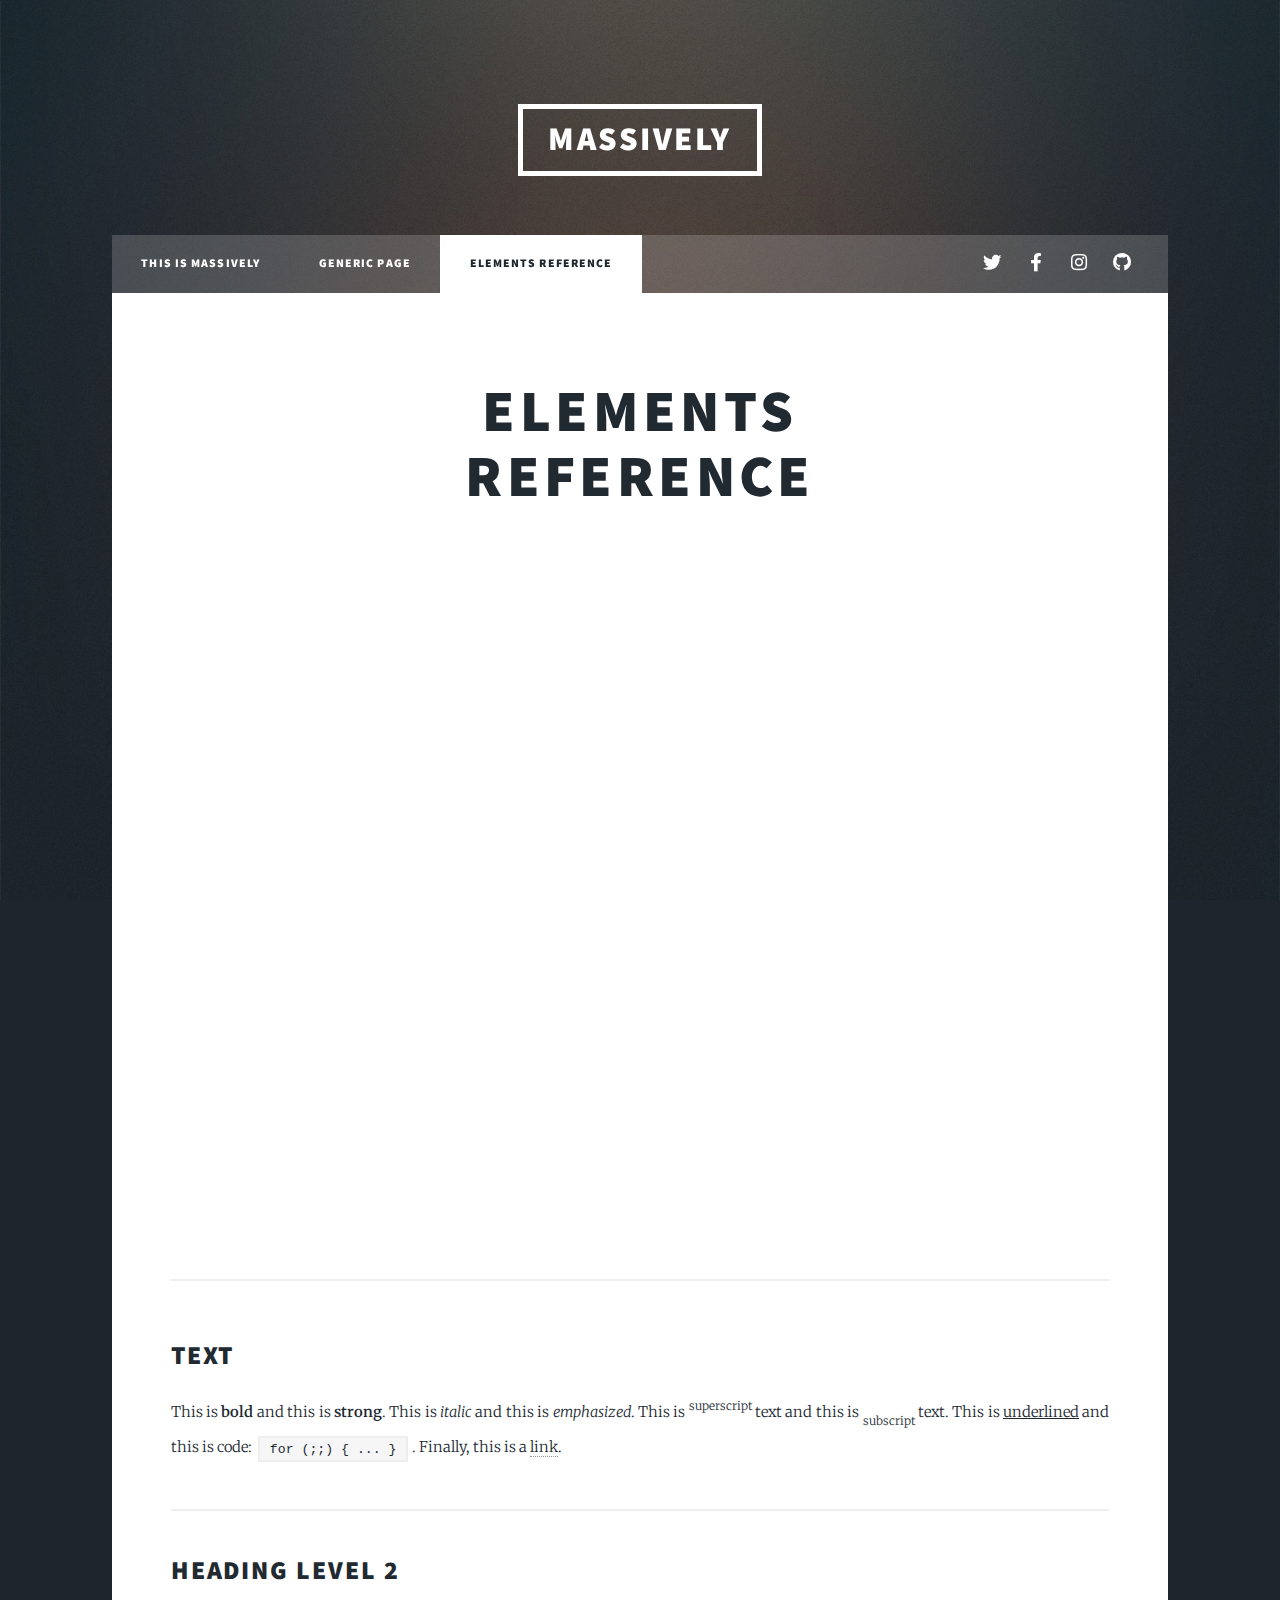
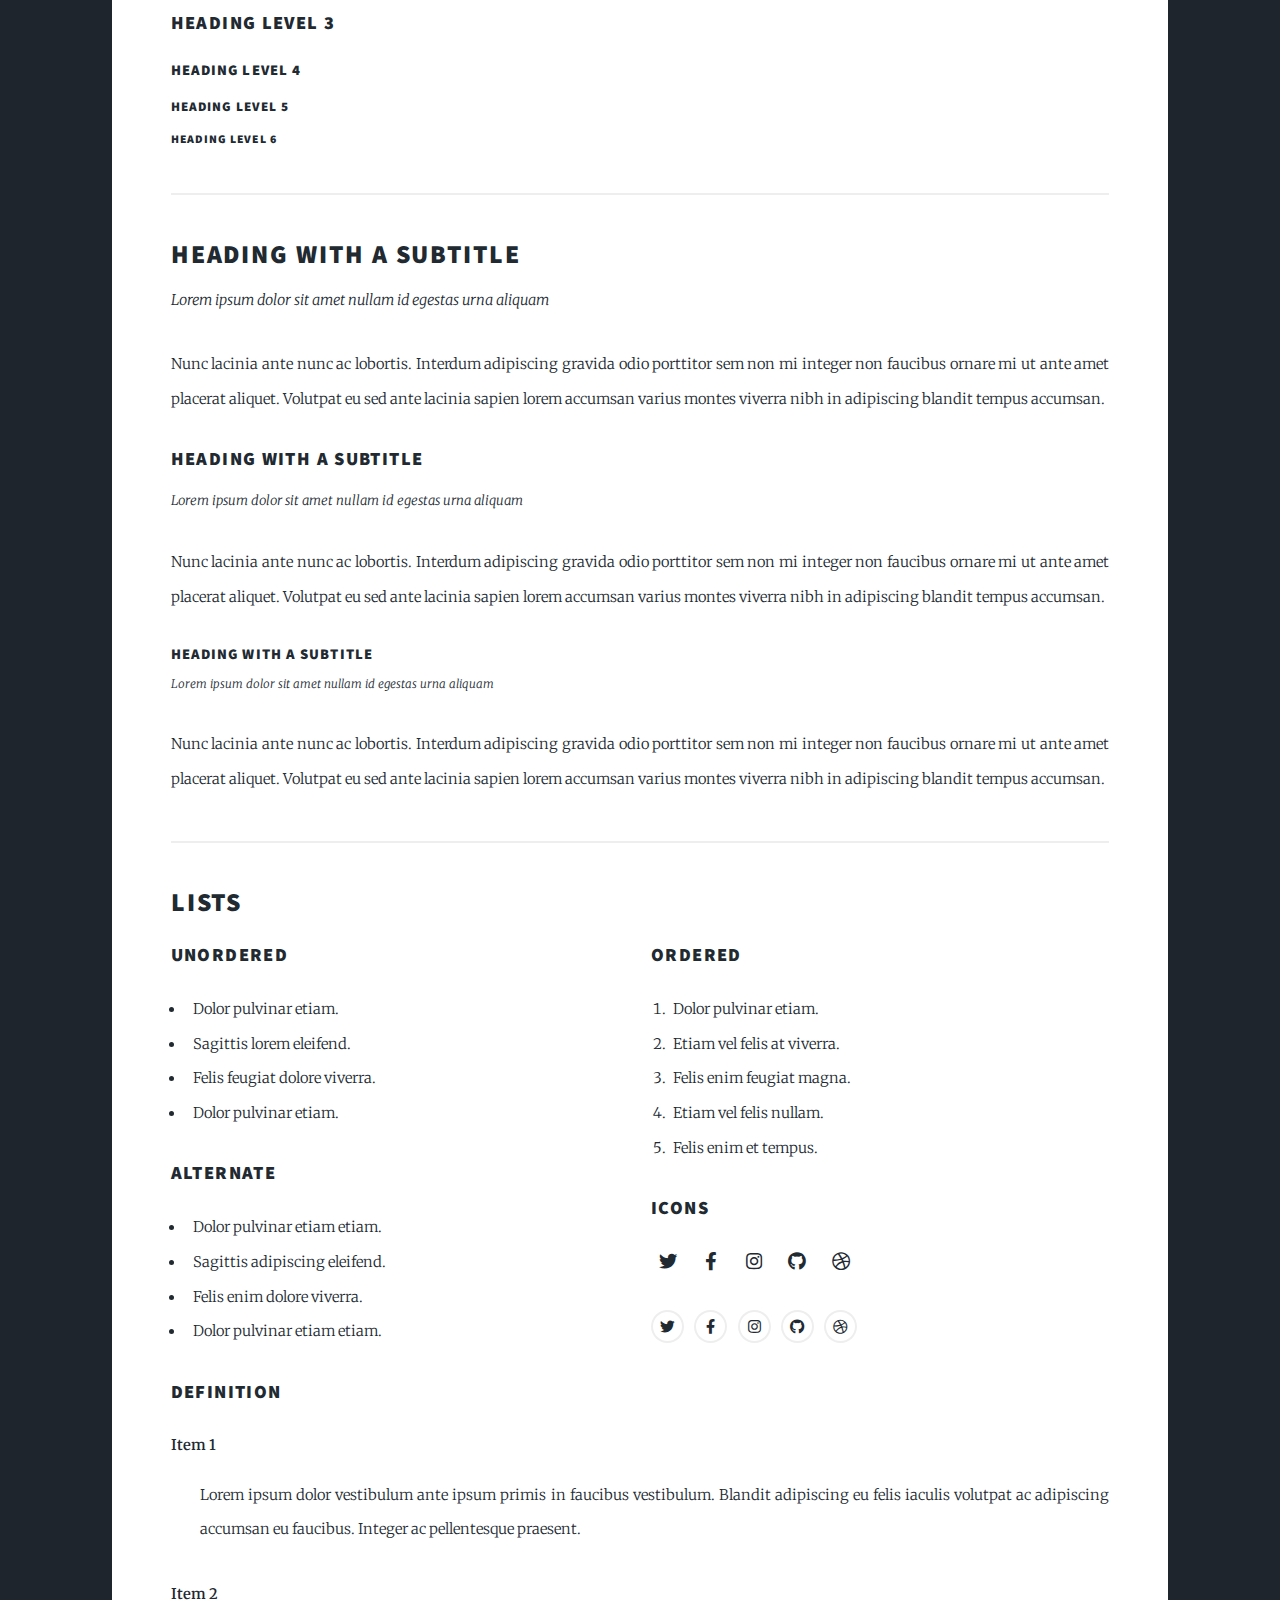
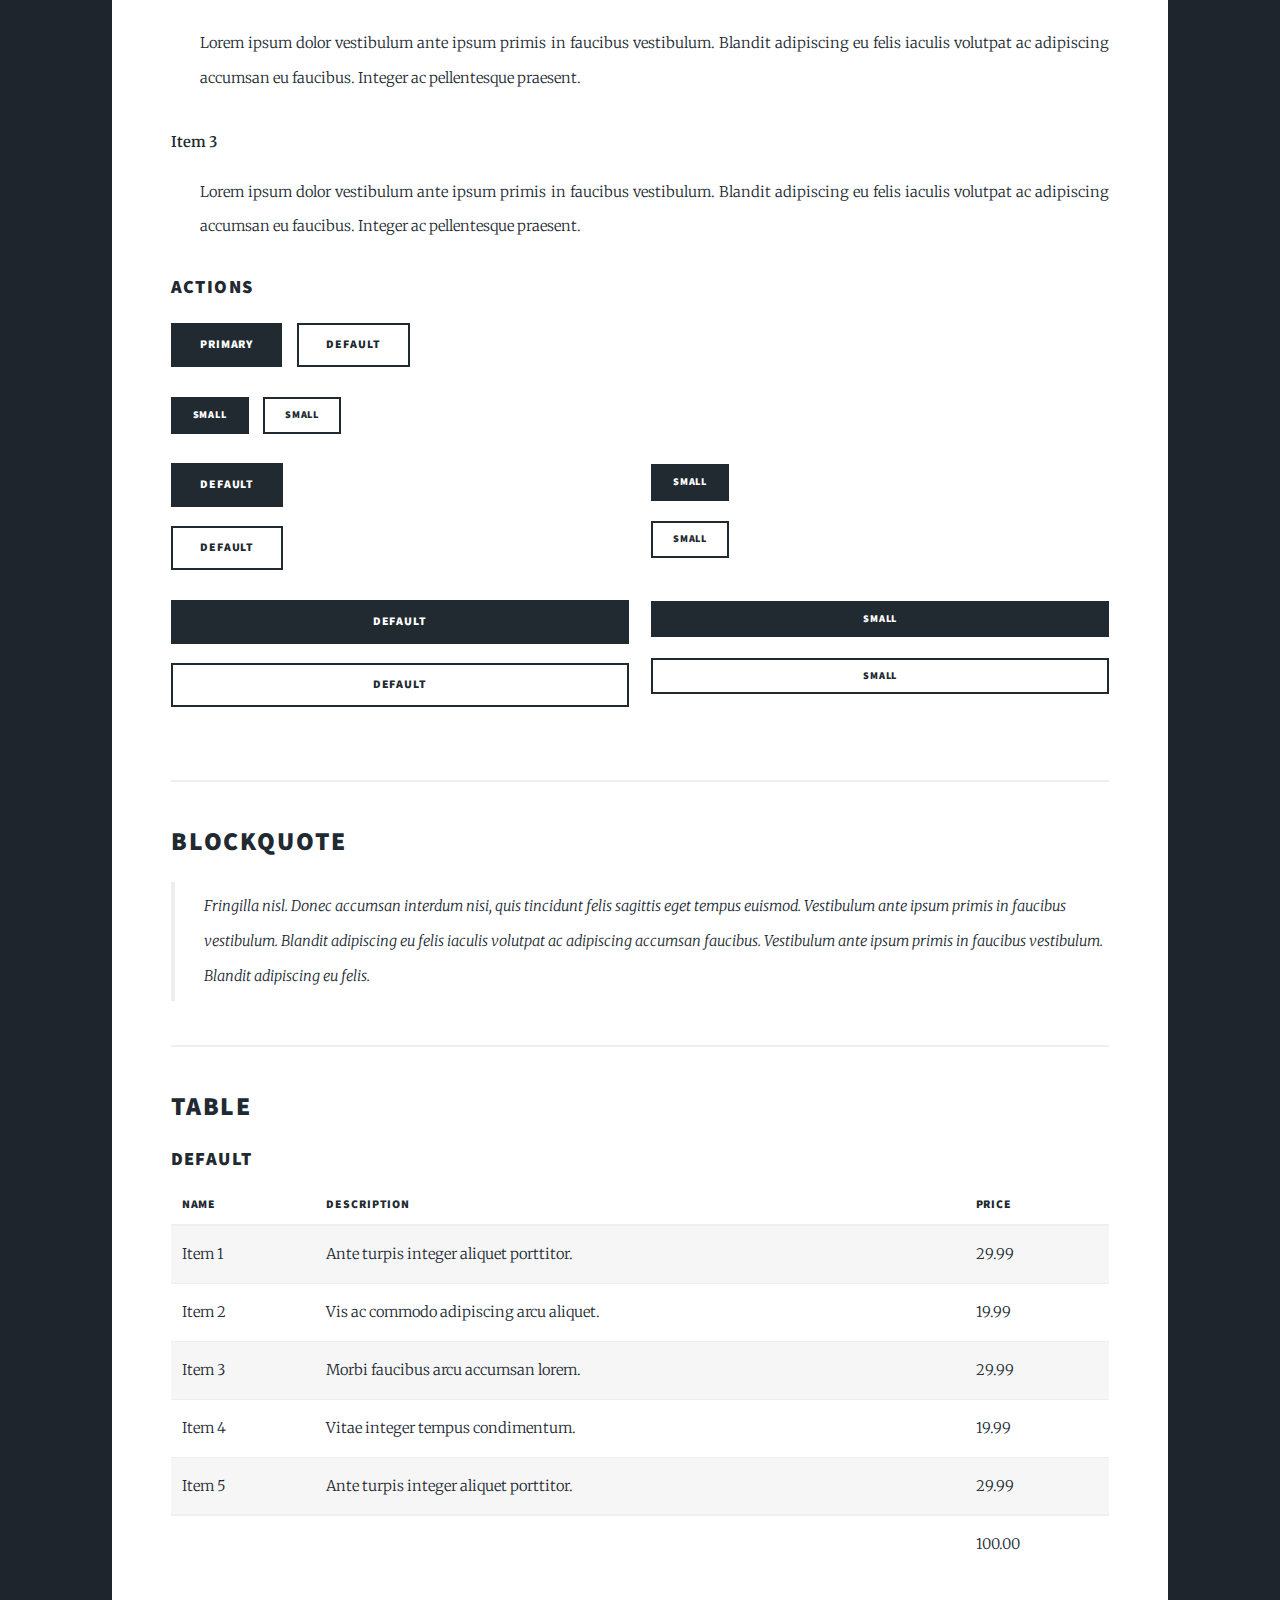
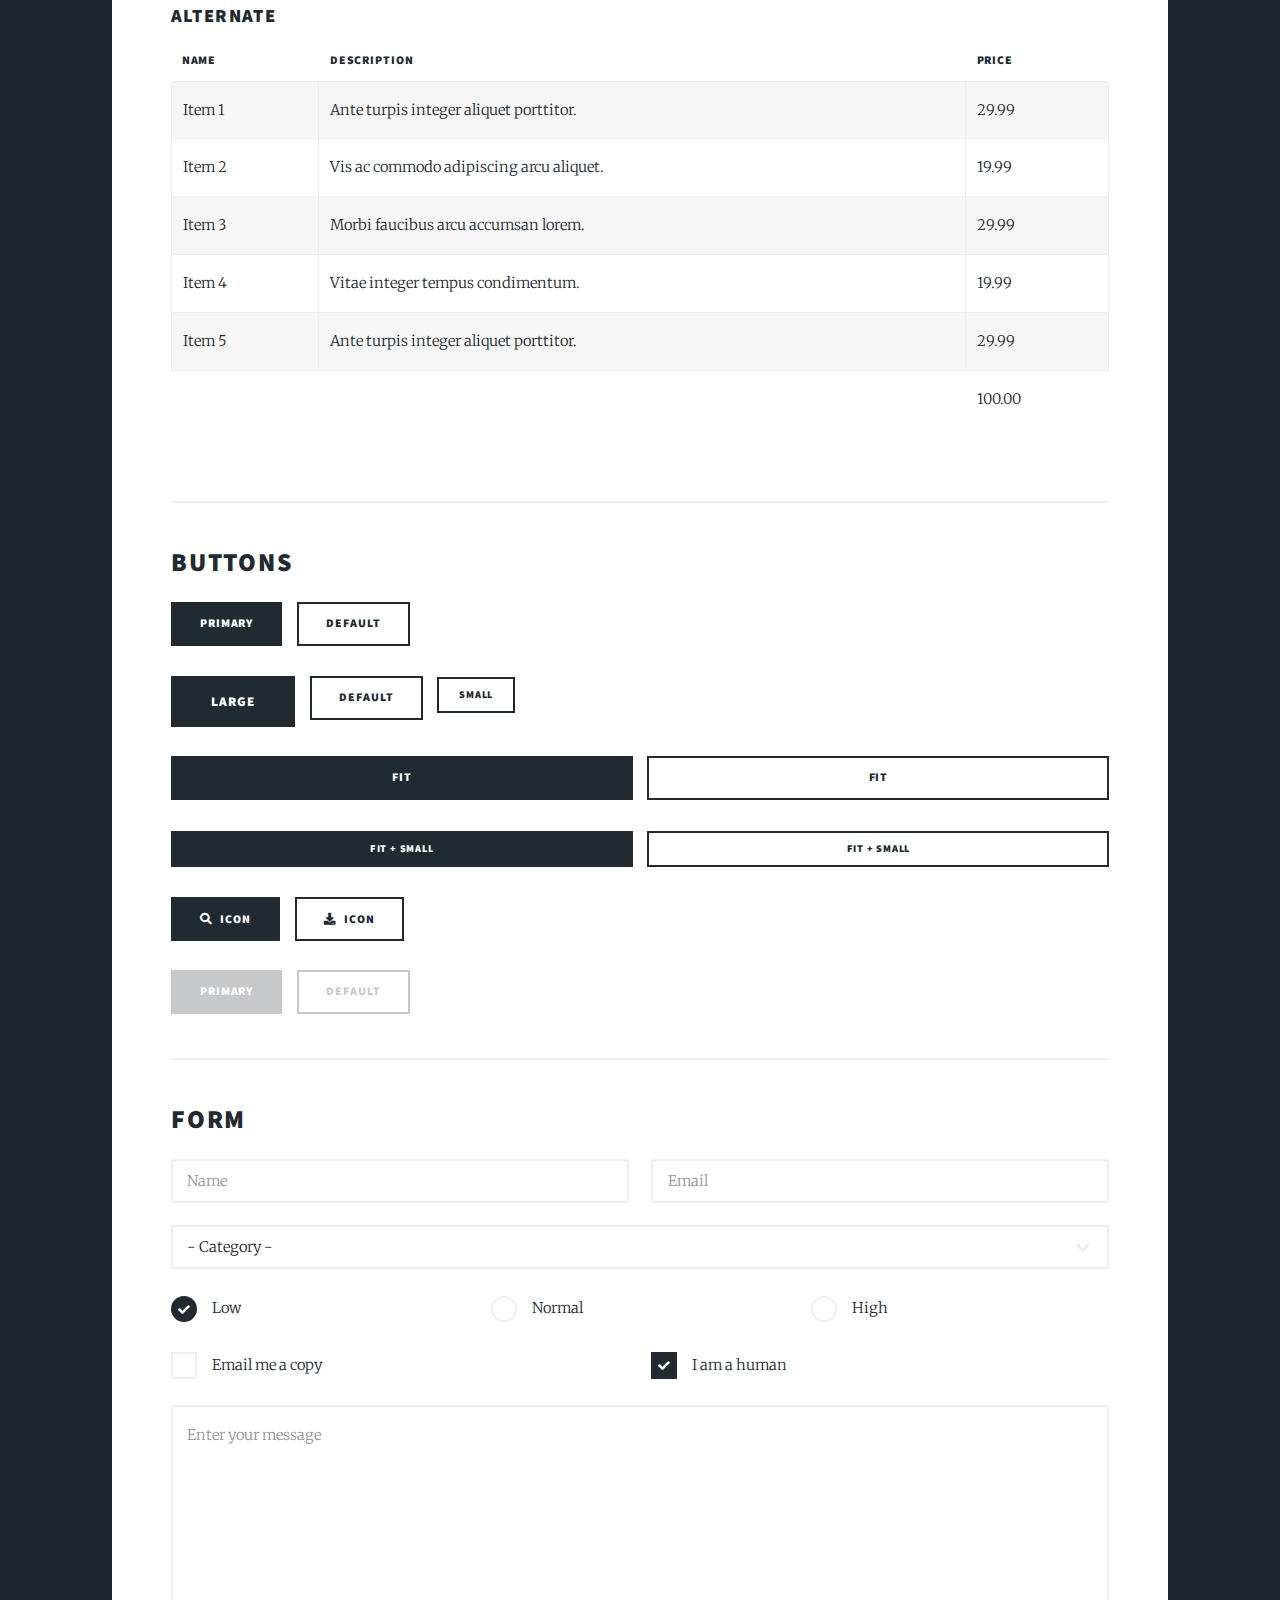
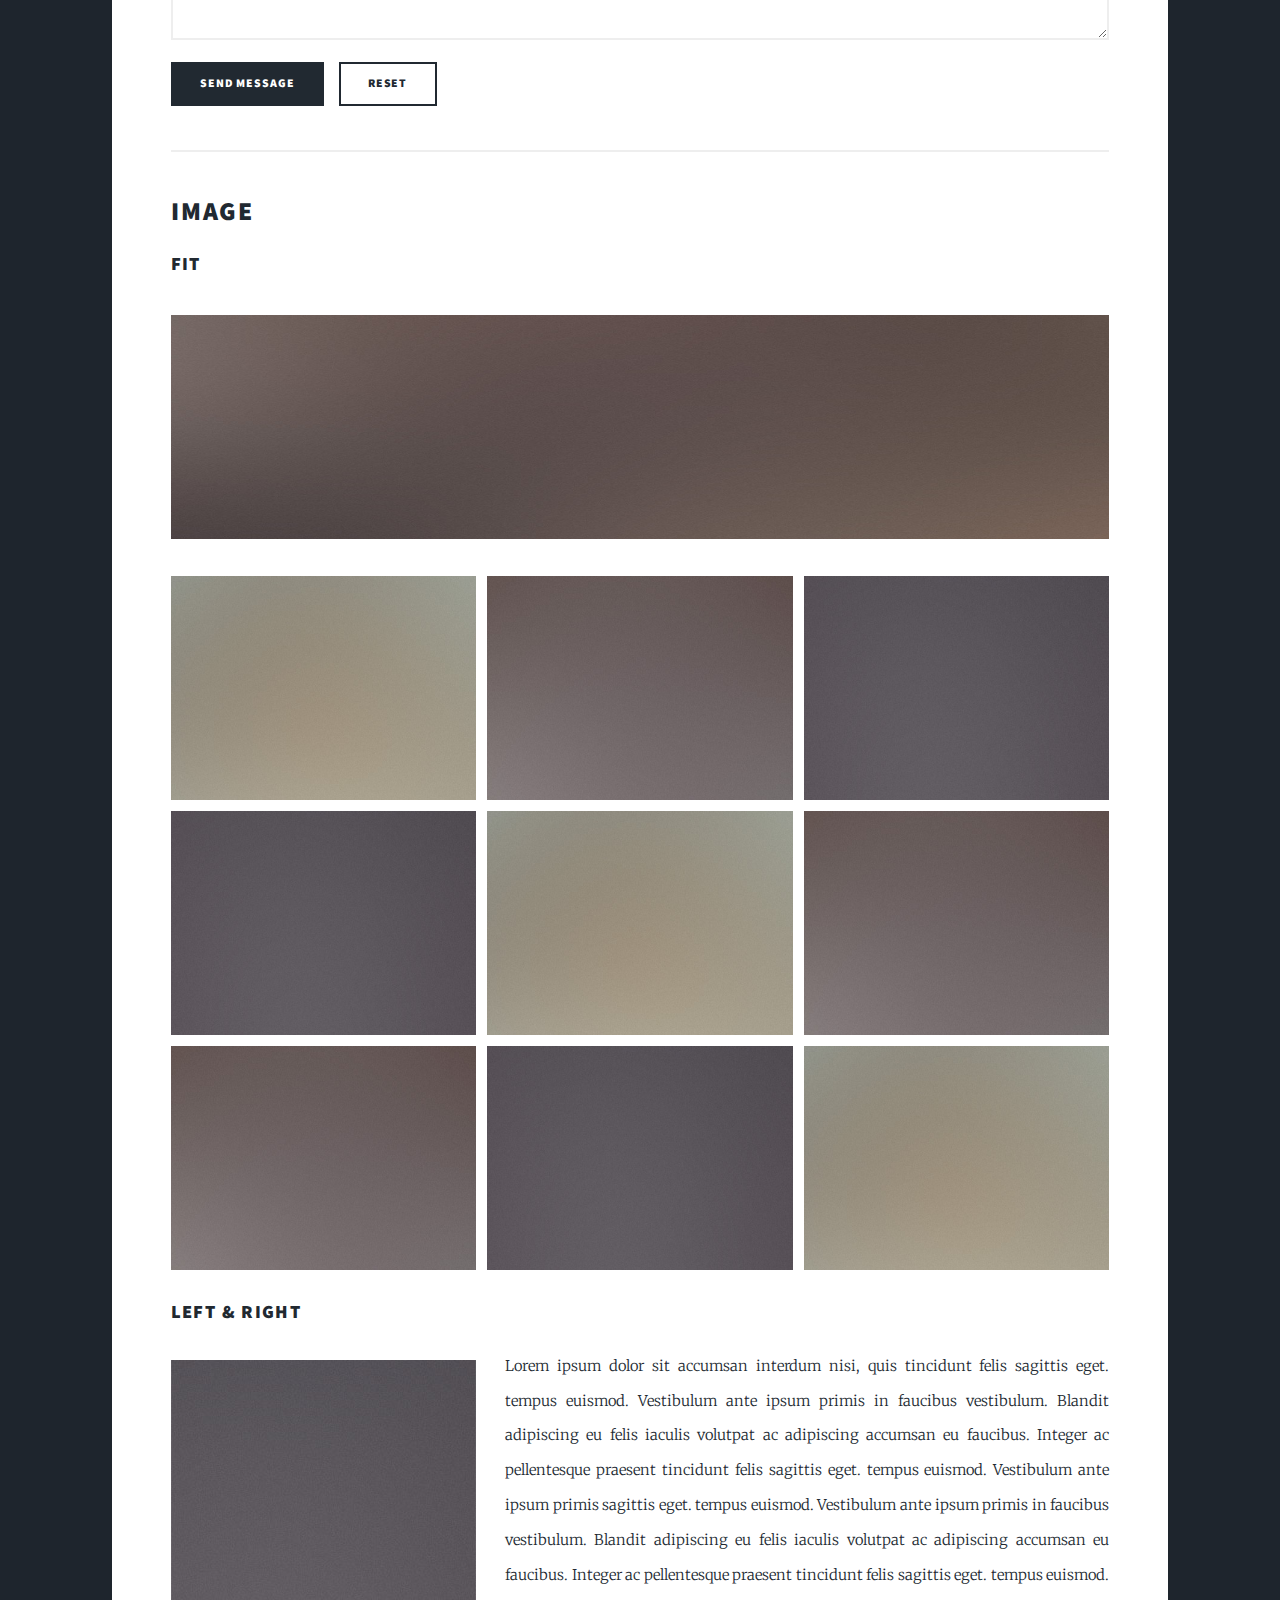
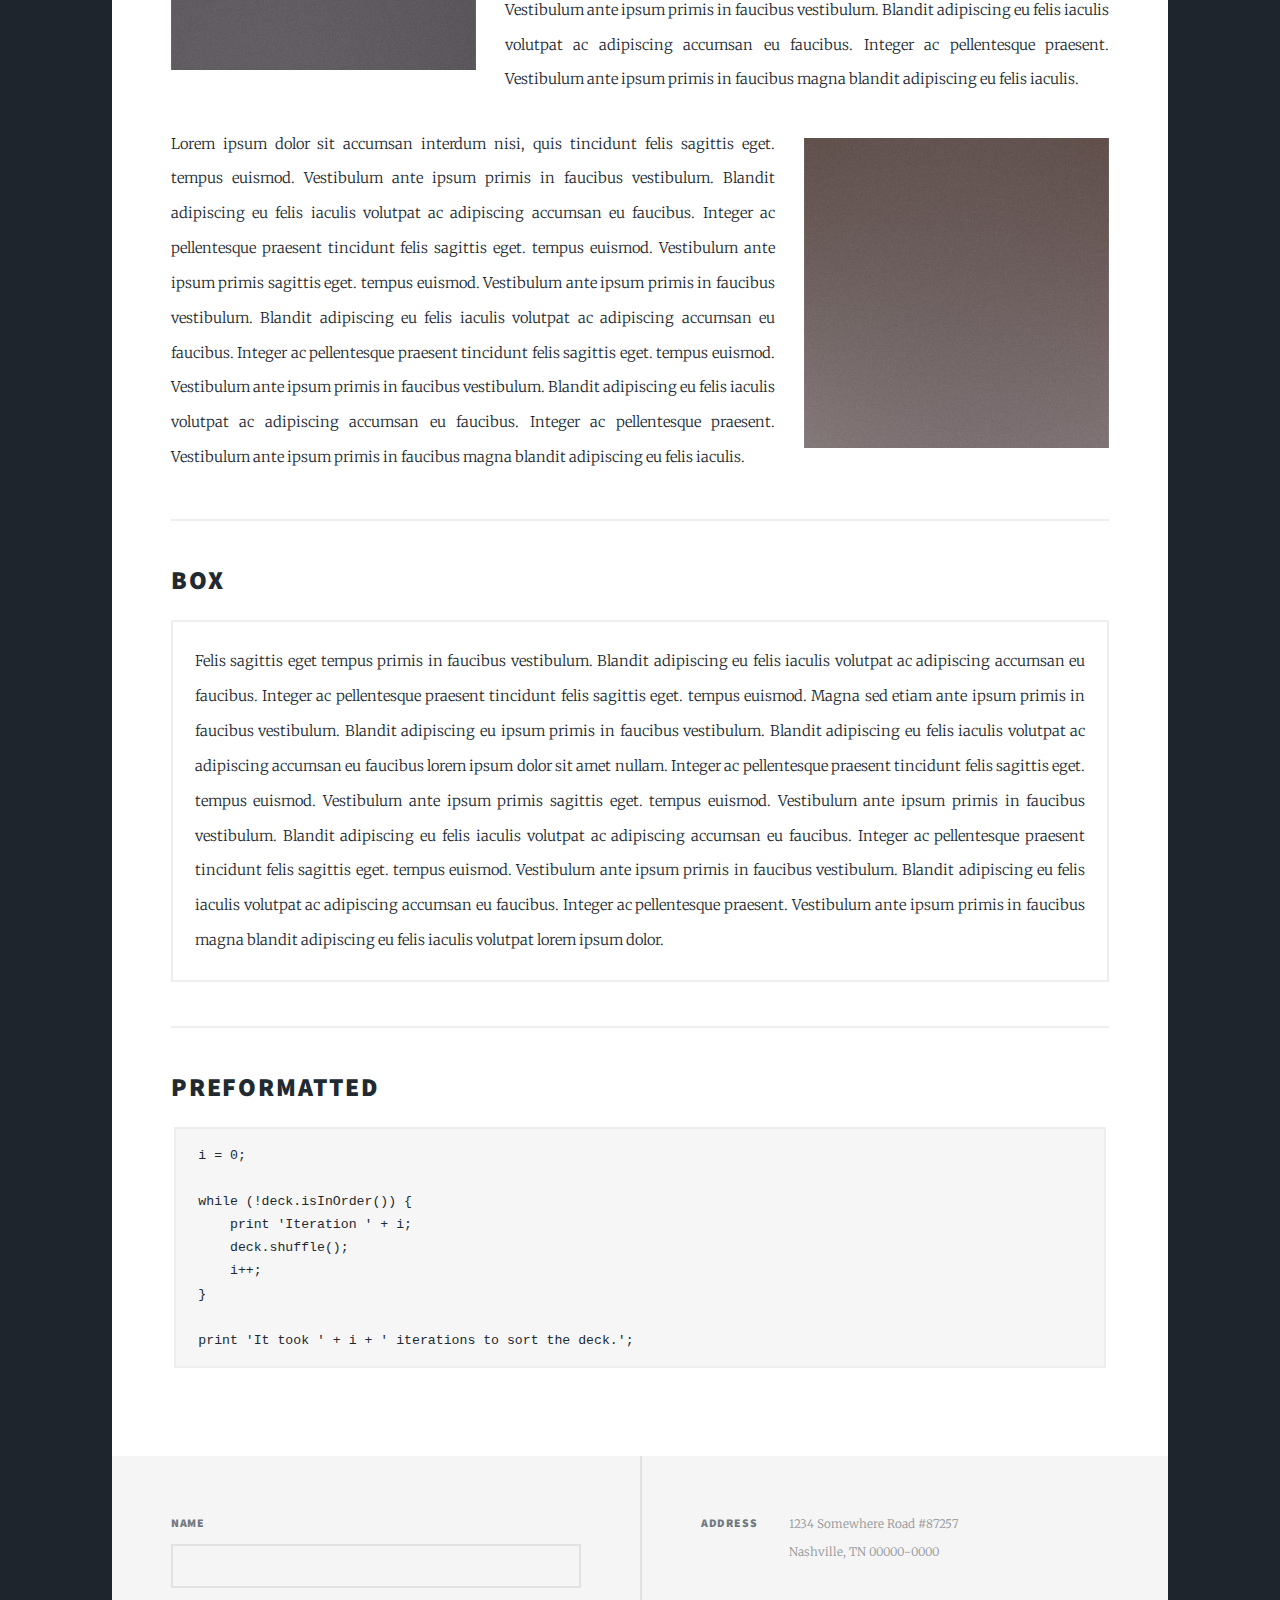
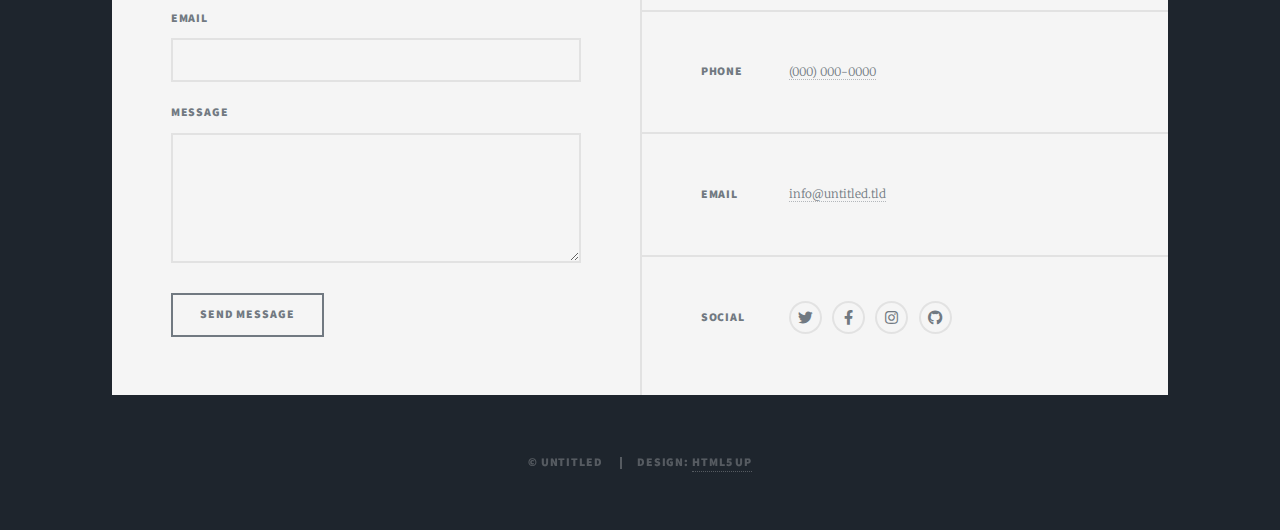
==== commit 7792443a: "Contact form added and some edits." ====
--- a/elements.html
+++ b/elements.html
@@ -1,420 +1,639 @@
-<!DOCTYPE HTML>
-<!--
-	Massively by HTML5 UP
-	html5up.net | @ajlkn
-	Free for personal and commercial use under the CCA 3.0 license (html5up.net/license)
--->
+<!DOCTYPE html>
+
 <html>
-	<head>
-		<title>Elements Reference - Massively by HTML5 UP</title>
-		<meta charset="utf-8" />
-		<meta name="viewport" content="width=device-width, initial-scale=1, user-scalable=no" />
-		<link rel="stylesheet" href="assets/css/main.css" />
-		<noscript><link rel="stylesheet" href="assets/css/noscript.css" /></noscript>
-	</head>
-	<body class="is-preload">
-
-		<!-- Wrapper -->
-			<div id="wrapper">
-
-				<!-- Header -->
-					<header id="header">
-						<a href="index.html" class="logo">Massively</a>
-					</header>
-
-				<!-- Nav -->
-					<nav id="nav">
-						<ul class="links">
-							<li><a href="index.html">This is Massively</a></li>
-							<li><a href="generic.html">Generic Page</a></li>
-							<li class="active"><a href="elements.html">Elements Reference</a></li>
-						</ul>
-						<ul class="icons">
-							<li><a href="#" class="icon brands fa-twitter"><span class="label">Twitter</span></a></li>
-							<li><a href="#" class="icon brands fa-facebook-f"><span class="label">Facebook</span></a></li>
-							<li><a href="#" class="icon brands fa-instagram"><span class="label">Instagram</span></a></li>
-							<li><a href="#" class="icon brands fa-github"><span class="label">GitHub</span></a></li>
-						</ul>
-					</nav>
-
-				<!-- Main -->
-					<div id="main">
-
-						<!-- Post -->
-							<section class="post">
-								<header class="major">
-									<h1>Elements<br />
-									Reference</h1>
-								</header>
-
-								<!-- Text stuff -->
-									<h2>Text</h2>
-									<p>This is <b>bold</b> and this is <strong>strong</strong>. This is <i>italic</i> and this is <em>emphasized</em>.
-									This is <sup>superscript</sup> text and this is <sub>subscript</sub> text.
-									This is <u>underlined</u> and this is code: <code>for (;;) { ... }</code>.
-									Finally, this is a <a href="#">link</a>.</p>
-									<hr />
-									<h2>Heading Level 2</h2>
-									<h3>Heading Level 3</h3>
-									<h4>Heading Level 4</h4>
-									<h5>Heading Level 5</h5>
-									<h6>Heading Level 6</h6>
-									<hr />
-									<header>
-										<h2>Heading with a Subtitle</h2>
-										<p>Lorem ipsum dolor sit amet nullam id egestas urna aliquam</p>
-									</header>
-									<p>Nunc lacinia ante nunc ac lobortis. Interdum adipiscing gravida odio porttitor sem non mi integer non faucibus ornare mi ut ante amet placerat aliquet. Volutpat eu sed ante lacinia sapien lorem accumsan varius montes viverra nibh in adipiscing blandit tempus accumsan.</p>
-									<header>
-										<h3>Heading with a Subtitle</h3>
-										<p>Lorem ipsum dolor sit amet nullam id egestas urna aliquam</p>
-									</header>
-									<p>Nunc lacinia ante nunc ac lobortis. Interdum adipiscing gravida odio porttitor sem non mi integer non faucibus ornare mi ut ante amet placerat aliquet. Volutpat eu sed ante lacinia sapien lorem accumsan varius montes viverra nibh in adipiscing blandit tempus accumsan.</p>
-									<header>
-										<h4>Heading with a Subtitle</h4>
-										<p>Lorem ipsum dolor sit amet nullam id egestas urna aliquam</p>
-									</header>
-									<p>Nunc lacinia ante nunc ac lobortis. Interdum adipiscing gravida odio porttitor sem non mi integer non faucibus ornare mi ut ante amet placerat aliquet. Volutpat eu sed ante lacinia sapien lorem accumsan varius montes viverra nibh in adipiscing blandit tempus accumsan.</p>
-
-									<hr />
-
-								<!-- Lists -->
-									<h2>Lists</h2>
-									<div class="row">
-										<div class="col-6 col-12-small">
-
-											<h3>Unordered</h3>
-											<ul>
-												<li>Dolor pulvinar etiam.</li>
-												<li>Sagittis lorem eleifend.</li>
-												<li>Felis feugiat dolore viverra.</li>
-												<li>Dolor pulvinar etiam.</li>
-											</ul>
-
-											<h3>Alternate</h3>
-											<ul class="alt">
-												<li>Dolor pulvinar etiam etiam.</li>
-												<li>Sagittis adipiscing eleifend.</li>
-												<li>Felis enim dolore viverra.</li>
-												<li>Dolor pulvinar etiam etiam.</li>
-											</ul>
-
-										</div>
-										<div class="col-6 col-12-small">
-
-											<h3>Ordered</h3>
-											<ol>
-												<li>Dolor pulvinar etiam.</li>
-												<li>Etiam vel felis at viverra.</li>
-												<li>Felis enim feugiat magna.</li>
-												<li>Etiam vel felis nullam.</li>
-												<li>Felis enim et tempus.</li>
-											</ol>
-
-											<h3>Icons</h3>
-											<ul class="icons">
-												<li><a href="#" class="icon brands fa-twitter"><span class="label">Twitter</span></a></li>
-												<li><a href="#" class="icon brands fa-facebook-f"><span class="label">Facebook</span></a></li>
-												<li><a href="#" class="icon brands fa-instagram"><span class="label">Instagram</span></a></li>
-												<li><a href="#" class="icon brands fa-github"><span class="label">Github</span></a></li>
-												<li><a href="#" class="icon brands fa-dribbble"><span class="label">Dribbble</span></a></li>
-											</ul>
-											<ul class="icons alt">
-												<li><a href="#" class="icon brands alt fa-twitter"><span class="label">Twitter</span></a></li>
-												<li><a href="#" class="icon brands alt fa-facebook-f"><span class="label">Facebook</span></a></li>
-												<li><a href="#" class="icon brands alt fa-instagram"><span class="label">Instagram</span></a></li>
-												<li><a href="#" class="icon brands alt fa-github"><span class="label">Github</span></a></li>
-												<li><a href="#" class="icon brands alt fa-dribbble"><span class="label">Dribbble</span></a></li>
-											</ul>
-
-										</div>
-									</div>
-									<h3>Definition</h3>
-									<dl>
-										<dt>Item 1</dt>
-										<dd>
-											<p>Lorem ipsum dolor vestibulum ante ipsum primis in faucibus vestibulum. Blandit adipiscing eu felis iaculis volutpat ac adipiscing accumsan eu faucibus. Integer ac pellentesque praesent.</p>
-										</dd>
-										<dt>Item 2</dt>
-										<dd>
-											<p>Lorem ipsum dolor vestibulum ante ipsum primis in faucibus vestibulum. Blandit adipiscing eu felis iaculis volutpat ac adipiscing accumsan eu faucibus. Integer ac pellentesque praesent.</p>
-										</dd>
-										<dt>Item 3</dt>
-										<dd>
-											<p>Lorem ipsum dolor vestibulum ante ipsum primis in faucibus vestibulum. Blandit adipiscing eu felis iaculis volutpat ac adipiscing accumsan eu faucibus. Integer ac pellentesque praesent.</p>
-										</dd>
-									</dl>
-
-									<h3>Actions</h3>
-									<ul class="actions">
-										<li><a href="#" class="button primary">Primary</a></li>
-										<li><a href="#" class="button">Default</a></li>
-									</ul>
-									<ul class="actions small">
-										<li><a href="#" class="button primary small">Small</a></li>
-										<li><a href="#" class="button small">Small</a></li>
-									</ul>
-									<div class="row">
-										<div class="col-6 col-12-small">
-											<ul class="actions stacked">
-												<li><a href="#" class="button primary">Default</a></li>
-												<li><a href="#" class="button">Default</a></li>
-											</ul>
-										</div>
-										<div class="col-6 col-12-small">
-											<ul class="actions stacked">
-												<li><a href="#" class="button primary small">Small</a></li>
-												<li><a href="#" class="button small">Small</a></li>
-											</ul>
-										</div>
-									</div>
-									<div class="row">
-										<div class="col-6 col-12-small">
-											<ul class="actions stacked">
-												<li><a href="#" class="button primary fit">Default</a></li>
-												<li><a href="#" class="button fit">Default</a></li>
-											</ul>
-										</div>
-										<div class="col-6 col-12-small">
-											<ul class="actions stacked">
-												<li><a href="#" class="button primary small fit">Small</a></li>
-												<li><a href="#" class="button small fit">Small</a></li>
-											</ul>
-										</div>
-									</div>
-
-									<hr />
-
-								<!-- Blockquote -->
-									<h2>Blockquote</h2>
-									<blockquote>Fringilla nisl. Donec accumsan interdum nisi, quis tincidunt felis sagittis eget tempus euismod. Vestibulum ante ipsum primis in faucibus vestibulum. Blandit adipiscing eu felis iaculis volutpat ac adipiscing accumsan faucibus. Vestibulum ante ipsum primis in faucibus vestibulum. Blandit adipiscing eu felis.</blockquote>
-
-									<hr />
-
-								<!-- Table -->
-									<h2>Table</h2>
-
-									<h3>Default</h3>
-									<div class="table-wrapper">
-										<table>
-											<thead>
-												<tr>
-													<th>Name</th>
-													<th>Description</th>
-													<th>Price</th>
-												</tr>
-											</thead>
-											<tbody>
-												<tr>
-													<td>Item 1</td>
-													<td>Ante turpis integer aliquet porttitor.</td>
-													<td>29.99</td>
-												</tr>
-												<tr>
-													<td>Item 2</td>
-													<td>Vis ac commodo adipiscing arcu aliquet.</td>
-													<td>19.99</td>
-												</tr>
-												<tr>
-													<td>Item 3</td>
-													<td> Morbi faucibus arcu accumsan lorem.</td>
-													<td>29.99</td>
-												</tr>
-												<tr>
-													<td>Item 4</td>
-													<td>Vitae integer tempus condimentum.</td>
-													<td>19.99</td>
-												</tr>
-												<tr>
-													<td>Item 5</td>
-													<td>Ante turpis integer aliquet porttitor.</td>
-													<td>29.99</td>
-												</tr>
-											</tbody>
-											<tfoot>
-												<tr>
-													<td colspan="2"></td>
-													<td>100.00</td>
-												</tr>
-											</tfoot>
-										</table>
-									</div>
-
-									<h3>Alternate</h3>
-									<div class="table-wrapper">
-										<table class="alt">
-											<thead>
-												<tr>
-													<th>Name</th>
-													<th>Description</th>
-													<th>Price</th>
-												</tr>
-											</thead>
-											<tbody>
-												<tr>
-													<td>Item 1</td>
-													<td>Ante turpis integer aliquet porttitor.</td>
-													<td>29.99</td>
-												</tr>
-												<tr>
-													<td>Item 2</td>
-													<td>Vis ac commodo adipiscing arcu aliquet.</td>
-													<td>19.99</td>
-												</tr>
-												<tr>
-													<td>Item 3</td>
-													<td> Morbi faucibus arcu accumsan lorem.</td>
-													<td>29.99</td>
-												</tr>
-												<tr>
-													<td>Item 4</td>
-													<td>Vitae integer tempus condimentum.</td>
-													<td>19.99</td>
-												</tr>
-												<tr>
-													<td>Item 5</td>
-													<td>Ante turpis integer aliquet porttitor.</td>
-													<td>29.99</td>
-												</tr>
-											</tbody>
-											<tfoot>
-												<tr>
-													<td colspan="2"></td>
-													<td>100.00</td>
-												</tr>
-											</tfoot>
-										</table>
-									</div>
-
-									<hr />
-
-								<!-- Buttons -->
-									<h2>Buttons</h2>
-									<ul class="actions">
-										<li><a href="#" class="button primary">Primary</a></li>
-										<li><a href="#" class="button">Default</a></li>
-									</ul>
-									<ul class="actions">
-										<li><a href="#" class="button primary large">Large</a></li>
-										<li><a href="#" class="button">Default</a></li>
-										<li><a href="#" class="button small">Small</a></li>
-									</ul>
-									<ul class="actions fit">
-										<li><a href="#" class="button primary fit">Fit</a></li>
-										<li><a href="#" class="button fit">Fit</a></li>
-									</ul>
-									<ul class="actions fit small">
-										<li><a href="#" class="button primary fit small">Fit + Small</a></li>
-										<li><a href="#" class="button fit small">Fit + Small</a></li>
-									</ul>
-									<ul class="actions">
-										<li><a href="#" class="button primary icon solid fa-search">Icon</a></li>
-										<li><a href="#" class="button icon solid fa-download">Icon</a></li>
-									</ul>
-									<ul class="actions">
-										<li><span class="button primary disabled">Primary</span></li>
-										<li><span class="button disabled">Default</span></li>
-									</ul>
-
-									<hr />
-
-								<!-- Form -->
-									<h2>Form</h2>
-
-									<form method="post" action="#">
-										<div class="row gtr-uniform">
-											<div class="col-6 col-12-xsmall">
-												<input type="text" name="demo-name" id="demo-name" value="" placeholder="Name" />
-											</div>
-											<div class="col-6 col-12-xsmall">
-												<input type="email" name="demo-email" id="demo-email" value="" placeholder="Email" />
-											</div>
-											<!-- Break -->
-											<div class="col-12">
-												<select name="demo-category" id="demo-category">
-													<option value="">- Category -</option>
-													<option value="1">Manufacturing</option>
-													<option value="1">Shipping</option>
-													<option value="1">Administration</option>
-													<option value="1">Human Resources</option>
-												</select>
-											</div>
-											<!-- Break -->
-											<div class="col-4 col-12-small">
-												<input type="radio" id="demo-priority-low" name="demo-priority" checked>
-												<label for="demo-priority-low">Low</label>
-											</div>
-											<div class="col-4 col-12-small">
-												<input type="radio" id="demo-priority-normal" name="demo-priority">
-												<label for="demo-priority-normal">Normal</label>
-											</div>
-											<div class="col-4 col-12-small">
-												<input type="radio" id="demo-priority-high" name="demo-priority">
-												<label for="demo-priority-high">High</label>
-											</div>
-											<!-- Break -->
-											<div class="col-6 col-12-small">
-												<input type="checkbox" id="demo-copy" name="demo-copy">
-												<label for="demo-copy">Email me a copy</label>
-											</div>
-											<div class="col-6 col-12-small">
-												<input type="checkbox" id="demo-human" name="demo-human" checked>
-												<label for="demo-human">I am a human</label>
-											</div>
-											<!-- Break -->
-											<div class="col-12">
-												<textarea name="demo-message" id="demo-message" placeholder="Enter your message" rows="6"></textarea>
-											</div>
-											<!-- Break -->
-											<div class="col-12">
-												<ul class="actions">
-													<li><input type="submit" value="Send Message" class="primary" /></li>
-													<li><input type="reset" value="Reset" /></li>
-												</ul>
-											</div>
-										</div>
-									</form>
-
-									<hr />
-
-								<!-- Image -->
-									<h2>Image</h2>
-
-									<h3>Fit</h3>
-									<span class="image fit"><img src="images/pic01.jpg" alt="" /></span>
-									<div class="box alt">
-										<div class="row gtr-50 gtr-uniform">
-											<div class="col-4"><span class="image fit"><img src="images/pic02.jpg" alt="" /></span></div>
-											<div class="col-4"><span class="image fit"><img src="images/pic03.jpg" alt="" /></span></div>
-											<div class="col-4"><span class="image fit"><img src="images/pic04.jpg" alt="" /></span></div>
-											<!-- Break -->
-											<div class="col-4"><span class="image fit"><img src="images/pic04.jpg" alt="" /></span></div>
-											<div class="col-4"><span class="image fit"><img src="images/pic02.jpg" alt="" /></span></div>
-											<div class="col-4"><span class="image fit"><img src="images/pic03.jpg" alt="" /></span></div>
-											<!-- Break -->
-											<div class="col-4"><span class="image fit"><img src="images/pic03.jpg" alt="" /></span></div>
-											<div class="col-4"><span class="image fit"><img src="images/pic04.jpg" alt="" /></span></div>
-											<div class="col-4"><span class="image fit"><img src="images/pic02.jpg" alt="" /></span></div>
-										</div>
-									</div>
-
-									<h3>Left &amp; Right</h3>
-									<p><span class="image left"><img src="images/pic08.jpg" alt="" /></span>Lorem ipsum dolor sit accumsan interdum nisi, quis tincidunt felis sagittis eget. tempus euismod. Vestibulum ante ipsum primis in faucibus vestibulum. Blandit adipiscing eu felis iaculis volutpat ac adipiscing accumsan eu faucibus. Integer ac pellentesque praesent tincidunt felis sagittis eget. tempus euismod. Vestibulum ante ipsum primis sagittis eget. tempus euismod. Vestibulum ante ipsum primis in faucibus vestibulum. Blandit adipiscing eu felis iaculis volutpat ac adipiscing accumsan eu faucibus. Integer ac pellentesque praesent tincidunt felis sagittis eget. tempus euismod. Vestibulum ante ipsum primis in faucibus vestibulum. Blandit adipiscing eu felis iaculis volutpat ac adipiscing accumsan eu faucibus. Integer ac pellentesque praesent. Vestibulum ante ipsum primis in faucibus magna blandit adipiscing eu felis iaculis.</p>
-									<p><span class="image right"><img src="images/pic09.jpg" alt="" /></span>Lorem ipsum dolor sit accumsan interdum nisi, quis tincidunt felis sagittis eget. tempus euismod. Vestibulum ante ipsum primis in faucibus vestibulum. Blandit adipiscing eu felis iaculis volutpat ac adipiscing accumsan eu faucibus. Integer ac pellentesque praesent tincidunt felis sagittis eget. tempus euismod. Vestibulum ante ipsum primis sagittis eget. tempus euismod. Vestibulum ante ipsum primis in faucibus vestibulum. Blandit adipiscing eu felis iaculis volutpat ac adipiscing accumsan eu faucibus. Integer ac pellentesque praesent tincidunt felis sagittis eget. tempus euismod. Vestibulum ante ipsum primis in faucibus vestibulum. Blandit adipiscing eu felis iaculis volutpat ac adipiscing accumsan eu faucibus. Integer ac pellentesque praesent. Vestibulum ante ipsum primis in faucibus magna blandit adipiscing eu felis iaculis.</p>
-
-									<hr />
-
-								<!-- Box -->
-									<h2>Box</h2>
-									<div class="box">
-										<p>Felis sagittis eget tempus primis in faucibus vestibulum. Blandit adipiscing eu felis iaculis volutpat ac adipiscing accumsan eu faucibus. Integer ac pellentesque praesent tincidunt felis sagittis eget. tempus euismod. Magna sed etiam ante ipsum primis in faucibus vestibulum. Blandit adipiscing eu ipsum primis in faucibus vestibulum. Blandit adipiscing eu felis iaculis volutpat ac adipiscing accumsan eu faucibus lorem ipsum dolor sit amet nullam. Integer ac pellentesque praesent tincidunt felis sagittis eget. tempus euismod. Vestibulum ante ipsum primis sagittis eget. tempus euismod. Vestibulum ante ipsum primis in faucibus vestibulum. Blandit adipiscing eu felis iaculis volutpat ac adipiscing accumsan eu faucibus. Integer ac pellentesque praesent tincidunt felis sagittis eget. tempus euismod. Vestibulum ante ipsum primis in faucibus vestibulum. Blandit adipiscing eu felis iaculis volutpat ac adipiscing accumsan eu faucibus. Integer ac pellentesque praesent. Vestibulum ante ipsum primis in faucibus magna blandit adipiscing eu felis iaculis volutpat lorem ipsum dolor.</p>
-									</div>
-
-									<hr />
-
-								<!-- Preformatted Code -->
-									<h2>Preformatted</h2>
-									<pre><code>i = 0;
+  <head>
+    <title>Elements Reference - Massively by HTML5 UP</title>
+    <meta charset="utf-8" />
+    <meta
+      name="viewport"
+      content="width=device-width, initial-scale=1, user-scalable=no"
+    />
+    <link rel="stylesheet" href="assets/css/main.css" />
+    <noscript
+      ><link rel="stylesheet" href="assets/css/noscript.css"
+    /></noscript>
+  </head>
+  <body class="is-preload">
+    <!-- Wrapper -->
+    <div id="wrapper">
+      <!-- Header -->
+      <header id="header">
+        <a href="index.html" class="logo">Massively</a>
+      </header>
+
+      <!-- Nav -->
+      <nav id="nav">
+        <ul class="links">
+          <li><a href="index.html">This is Massively</a></li>
+          <li><a href="generic.html">Generic Page</a></li>
+          <li class="active"><a href="elements.html">Elements Reference</a></li>
+        </ul>
+        <ul class="icons">
+          <li>
+            <a href="#" class="icon brands fa-twitter"
+              ><span class="label">Twitter</span></a
+            >
+          </li>
+          <li>
+            <a href="#" class="icon brands fa-facebook-f"
+              ><span class="label">Facebook</span></a
+            >
+          </li>
+          <li>
+            <a href="#" class="icon brands fa-instagram"
+              ><span class="label">Instagram</span></a
+            >
+          </li>
+          <li>
+            <a href="#" class="icon brands fa-github"
+              ><span class="label">GitHub</span></a
+            >
+          </li>
+        </ul>
+      </nav>
+
+      <!-- Main -->
+      <div id="main">
+        <!-- Post -->
+        <section class="post">
+          <header class="major">
+            <h1>
+              Elements<br />
+              Reference
+            </h1>
+          </header>
+
+          <!-- Text stuff -->
+          <h2>Text</h2>
+          <p>
+            This is <b>bold</b> and this is <strong>strong</strong>. This is
+            <i>italic</i> and this is <em>emphasized</em>. This is
+            <sup>superscript</sup> text and this is <sub>subscript</sub> text.
+            This is <u>underlined</u> and this is code:
+            <code>for (;;) { ... }</code>. Finally, this is a
+            <a href="#">link</a>.
+          </p>
+          <hr />
+          <h2>Heading Level 2</h2>
+          <h3>Heading Level 3</h3>
+          <h4>Heading Level 4</h4>
+          <h5>Heading Level 5</h5>
+          <h6>Heading Level 6</h6>
+          <hr />
+          <header>
+            <h2>Heading with a Subtitle</h2>
+            <p>Lorem ipsum dolor sit amet nullam id egestas urna aliquam</p>
+          </header>
+          <p>
+            Nunc lacinia ante nunc ac lobortis. Interdum adipiscing gravida odio
+            porttitor sem non mi integer non faucibus ornare mi ut ante amet
+            placerat aliquet. Volutpat eu sed ante lacinia sapien lorem accumsan
+            varius montes viverra nibh in adipiscing blandit tempus accumsan.
+          </p>
+          <header>
+            <h3>Heading with a Subtitle</h3>
+            <p>Lorem ipsum dolor sit amet nullam id egestas urna aliquam</p>
+          </header>
+          <p>
+            Nunc lacinia ante nunc ac lobortis. Interdum adipiscing gravida odio
+            porttitor sem non mi integer non faucibus ornare mi ut ante amet
+            placerat aliquet. Volutpat eu sed ante lacinia sapien lorem accumsan
+            varius montes viverra nibh in adipiscing blandit tempus accumsan.
+          </p>
+          <header>
+            <h4>Heading with a Subtitle</h4>
+            <p>Lorem ipsum dolor sit amet nullam id egestas urna aliquam</p>
+          </header>
+          <p>
+            Nunc lacinia ante nunc ac lobortis. Interdum adipiscing gravida odio
+            porttitor sem non mi integer non faucibus ornare mi ut ante amet
+            placerat aliquet. Volutpat eu sed ante lacinia sapien lorem accumsan
+            varius montes viverra nibh in adipiscing blandit tempus accumsan.
+          </p>
+
+          <hr />
+
+          <!-- Lists -->
+          <h2>Lists</h2>
+          <div class="row">
+            <div class="col-6 col-12-small">
+              <h3>Unordered</h3>
+              <ul>
+                <li>Dolor pulvinar etiam.</li>
+                <li>Sagittis lorem eleifend.</li>
+                <li>Felis feugiat dolore viverra.</li>
+                <li>Dolor pulvinar etiam.</li>
+              </ul>
+
+              <h3>Alternate</h3>
+              <ul class="alt">
+                <li>Dolor pulvinar etiam etiam.</li>
+                <li>Sagittis adipiscing eleifend.</li>
+                <li>Felis enim dolore viverra.</li>
+                <li>Dolor pulvinar etiam etiam.</li>
+              </ul>
+            </div>
+            <div class="col-6 col-12-small">
+              <h3>Ordered</h3>
+              <ol>
+                <li>Dolor pulvinar etiam.</li>
+                <li>Etiam vel felis at viverra.</li>
+                <li>Felis enim feugiat magna.</li>
+                <li>Etiam vel felis nullam.</li>
+                <li>Felis enim et tempus.</li>
+              </ol>
+
+              <h3>Icons</h3>
+              <ul class="icons">
+                <li>
+                  <a href="#" class="icon brands fa-twitter"
+                    ><span class="label">Twitter</span></a
+                  >
+                </li>
+                <li>
+                  <a href="#" class="icon brands fa-facebook-f"
+                    ><span class="label">Facebook</span></a
+                  >
+                </li>
+                <li>
+                  <a href="#" class="icon brands fa-instagram"
+                    ><span class="label">Instagram</span></a
+                  >
+                </li>
+                <li>
+                  <a href="#" class="icon brands fa-github"
+                    ><span class="label">Github</span></a
+                  >
+                </li>
+                <li>
+                  <a href="#" class="icon brands fa-dribbble"
+                    ><span class="label">Dribbble</span></a
+                  >
+                </li>
+              </ul>
+              <ul class="icons alt">
+                <li>
+                  <a href="#" class="icon brands alt fa-twitter"
+                    ><span class="label">Twitter</span></a
+                  >
+                </li>
+                <li>
+                  <a href="#" class="icon brands alt fa-facebook-f"
+                    ><span class="label">Facebook</span></a
+                  >
+                </li>
+                <li>
+                  <a href="#" class="icon brands alt fa-instagram"
+                    ><span class="label">Instagram</span></a
+                  >
+                </li>
+                <li>
+                  <a href="#" class="icon brands alt fa-github"
+                    ><span class="label">Github</span></a
+                  >
+                </li>
+                <li>
+                  <a href="#" class="icon brands alt fa-dribbble"
+                    ><span class="label">Dribbble</span></a
+                  >
+                </li>
+              </ul>
+            </div>
+          </div>
+          <h3>Definition</h3>
+          <dl>
+            <dt>Item 1</dt>
+            <dd>
+              <p>
+                Lorem ipsum dolor vestibulum ante ipsum primis in faucibus
+                vestibulum. Blandit adipiscing eu felis iaculis volutpat ac
+                adipiscing accumsan eu faucibus. Integer ac pellentesque
+                praesent.
+              </p>
+            </dd>
+            <dt>Item 2</dt>
+            <dd>
+              <p>
+                Lorem ipsum dolor vestibulum ante ipsum primis in faucibus
+                vestibulum. Blandit adipiscing eu felis iaculis volutpat ac
+                adipiscing accumsan eu faucibus. Integer ac pellentesque
+                praesent.
+              </p>
+            </dd>
+            <dt>Item 3</dt>
+            <dd>
+              <p>
+                Lorem ipsum dolor vestibulum ante ipsum primis in faucibus
+                vestibulum. Blandit adipiscing eu felis iaculis volutpat ac
+                adipiscing accumsan eu faucibus. Integer ac pellentesque
+                praesent.
+              </p>
+            </dd>
+          </dl>
+
+          <h3>Actions</h3>
+          <ul class="actions">
+            <li><a href="#" class="button primary">Primary</a></li>
+            <li><a href="#" class="button">Default</a></li>
+          </ul>
+          <ul class="actions small">
+            <li><a href="#" class="button primary small">Small</a></li>
+            <li><a href="#" class="button small">Small</a></li>
+          </ul>
+          <div class="row">
+            <div class="col-6 col-12-small">
+              <ul class="actions stacked">
+                <li><a href="#" class="button primary">Default</a></li>
+                <li><a href="#" class="button">Default</a></li>
+              </ul>
+            </div>
+            <div class="col-6 col-12-small">
+              <ul class="actions stacked">
+                <li><a href="#" class="button primary small">Small</a></li>
+                <li><a href="#" class="button small">Small</a></li>
+              </ul>
+            </div>
+          </div>
+          <div class="row">
+            <div class="col-6 col-12-small">
+              <ul class="actions stacked">
+                <li><a href="#" class="button primary fit">Default</a></li>
+                <li><a href="#" class="button fit">Default</a></li>
+              </ul>
+            </div>
+            <div class="col-6 col-12-small">
+              <ul class="actions stacked">
+                <li><a href="#" class="button primary small fit">Small</a></li>
+                <li><a href="#" class="button small fit">Small</a></li>
+              </ul>
+            </div>
+          </div>
+
+          <hr />
+
+          <!-- Blockquote -->
+          <h2>Blockquote</h2>
+          <blockquote>
+            Fringilla nisl. Donec accumsan interdum nisi, quis tincidunt felis
+            sagittis eget tempus euismod. Vestibulum ante ipsum primis in
+            faucibus vestibulum. Blandit adipiscing eu felis iaculis volutpat ac
+            adipiscing accumsan faucibus. Vestibulum ante ipsum primis in
+            faucibus vestibulum. Blandit adipiscing eu felis.
+          </blockquote>
+
+          <hr />
+
+          <!-- Table -->
+          <h2>Table</h2>
+
+          <h3>Default</h3>
+          <div class="table-wrapper">
+            <table>
+              <thead>
+                <tr>
+                  <th>Name</th>
+                  <th>Description</th>
+                  <th>Price</th>
+                </tr>
+              </thead>
+              <tbody>
+                <tr>
+                  <td>Item 1</td>
+                  <td>Ante turpis integer aliquet porttitor.</td>
+                  <td>29.99</td>
+                </tr>
+                <tr>
+                  <td>Item 2</td>
+                  <td>Vis ac commodo adipiscing arcu aliquet.</td>
+                  <td>19.99</td>
+                </tr>
+                <tr>
+                  <td>Item 3</td>
+                  <td>Morbi faucibus arcu accumsan lorem.</td>
+                  <td>29.99</td>
+                </tr>
+                <tr>
+                  <td>Item 4</td>
+                  <td>Vitae integer tempus condimentum.</td>
+                  <td>19.99</td>
+                </tr>
+                <tr>
+                  <td>Item 5</td>
+                  <td>Ante turpis integer aliquet porttitor.</td>
+                  <td>29.99</td>
+                </tr>
+              </tbody>
+              <tfoot>
+                <tr>
+                  <td colspan="2"></td>
+                  <td>100.00</td>
+                </tr>
+              </tfoot>
+            </table>
+          </div>
+
+          <h3>Alternate</h3>
+          <div class="table-wrapper">
+            <table class="alt">
+              <thead>
+                <tr>
+                  <th>Name</th>
+                  <th>Description</th>
+                  <th>Price</th>
+                </tr>
+              </thead>
+              <tbody>
+                <tr>
+                  <td>Item 1</td>
+                  <td>Ante turpis integer aliquet porttitor.</td>
+                  <td>29.99</td>
+                </tr>
+                <tr>
+                  <td>Item 2</td>
+                  <td>Vis ac commodo adipiscing arcu aliquet.</td>
+                  <td>19.99</td>
+                </tr>
+                <tr>
+                  <td>Item 3</td>
+                  <td>Morbi faucibus arcu accumsan lorem.</td>
+                  <td>29.99</td>
+                </tr>
+                <tr>
+                  <td>Item 4</td>
+                  <td>Vitae integer tempus condimentum.</td>
+                  <td>19.99</td>
+                </tr>
+                <tr>
+                  <td>Item 5</td>
+                  <td>Ante turpis integer aliquet porttitor.</td>
+                  <td>29.99</td>
+                </tr>
+              </tbody>
+              <tfoot>
+                <tr>
+                  <td colspan="2"></td>
+                  <td>100.00</td>
+                </tr>
+              </tfoot>
+            </table>
+          </div>
+
+          <hr />
+
+          <!-- Buttons -->
+          <h2>Buttons</h2>
+          <ul class="actions">
+            <li><a href="#" class="button primary">Primary</a></li>
+            <li><a href="#" class="button">Default</a></li>
+          </ul>
+          <ul class="actions">
+            <li><a href="#" class="button primary large">Large</a></li>
+            <li><a href="#" class="button">Default</a></li>
+            <li><a href="#" class="button small">Small</a></li>
+          </ul>
+          <ul class="actions fit">
+            <li><a href="#" class="button primary fit">Fit</a></li>
+            <li><a href="#" class="button fit">Fit</a></li>
+          </ul>
+          <ul class="actions fit small">
+            <li>
+              <a href="#" class="button primary fit small">Fit + Small</a>
+            </li>
+            <li><a href="#" class="button fit small">Fit + Small</a></li>
+          </ul>
+          <ul class="actions">
+            <li>
+              <a href="#" class="button primary icon solid fa-search">Icon</a>
+            </li>
+            <li><a href="#" class="button icon solid fa-download">Icon</a></li>
+          </ul>
+          <ul class="actions">
+            <li><span class="button primary disabled">Primary</span></li>
+            <li><span class="button disabled">Default</span></li>
+          </ul>
+
+          <hr />
+
+          <!-- Form -->
+          <h2>Form</h2>
+
+          <form method="post" action="#">
+            <div class="row gtr-uniform">
+              <div class="col-6 col-12-xsmall">
+                <input
+                  type="text"
+                  name="demo-name"
+                  id="demo-name"
+                  value=""
+                  placeholder="Name"
+                />
+              </div>
+              <div class="col-6 col-12-xsmall">
+                <input
+                  type="email"
+                  name="demo-email"
+                  id="demo-email"
+                  value=""
+                  placeholder="Email"
+                />
+              </div>
+              <!-- Break -->
+              <div class="col-12">
+                <select name="demo-category" id="demo-category">
+                  <option value="">- Category -</option>
+                  <option value="1">Manufacturing</option>
+                  <option value="1">Shipping</option>
+                  <option value="1">Administration</option>
+                  <option value="1">Human Resources</option>
+                </select>
+              </div>
+              <!-- Break -->
+              <div class="col-4 col-12-small">
+                <input
+                  type="radio"
+                  id="demo-priority-low"
+                  name="demo-priority"
+                  checked
+                />
+                <label for="demo-priority-low">Low</label>
+              </div>
+              <div class="col-4 col-12-small">
+                <input
+                  type="radio"
+                  id="demo-priority-normal"
+                  name="demo-priority"
+                />
+                <label for="demo-priority-normal">Normal</label>
+              </div>
+              <div class="col-4 col-12-small">
+                <input
+                  type="radio"
+                  id="demo-priority-high"
+                  name="demo-priority"
+                />
+                <label for="demo-priority-high">High</label>
+              </div>
+              <!-- Break -->
+              <div class="col-6 col-12-small">
+                <input type="checkbox" id="demo-copy" name="demo-copy" />
+                <label for="demo-copy">Email me a copy</label>
+              </div>
+              <div class="col-6 col-12-small">
+                <input
+                  type="checkbox"
+                  id="demo-human"
+                  name="demo-human"
+                  checked
+                />
+                <label for="demo-human">I am a human</label>
+              </div>
+              <!-- Break -->
+              <div class="col-12">
+                <textarea
+                  name="demo-message"
+                  id="demo-message"
+                  placeholder="Enter your message"
+                  rows="6"
+                ></textarea>
+              </div>
+              <!-- Break -->
+              <div class="col-12">
+                <ul class="actions">
+                  <li>
+                    <input type="submit" value="Send Message" class="primary" />
+                  </li>
+                  <li><input type="reset" value="Reset" /></li>
+                </ul>
+              </div>
+            </div>
+          </form>
+
+          <hr />
+
+          <!-- Image -->
+          <h2>Image</h2>
+
+          <h3>Fit</h3>
+          <span class="image fit"><img src="images/pic01.jpg" alt="" /></span>
+          <div class="box alt">
+            <div class="row gtr-50 gtr-uniform">
+              <div class="col-4">
+                <span class="image fit"
+                  ><img src="images/pic02.jpg" alt=""
+                /></span>
+              </div>
+              <div class="col-4">
+                <span class="image fit"
+                  ><img src="images/pic03.jpg" alt=""
+                /></span>
+              </div>
+              <div class="col-4">
+                <span class="image fit"
+                  ><img src="images/pic04.jpg" alt=""
+                /></span>
+              </div>
+              <!-- Break -->
+              <div class="col-4">
+                <span class="image fit"
+                  ><img src="images/pic04.jpg" alt=""
+                /></span>
+              </div>
+              <div class="col-4">
+                <span class="image fit"
+                  ><img src="images/pic02.jpg" alt=""
+                /></span>
+              </div>
+              <div class="col-4">
+                <span class="image fit"
+                  ><img src="images/pic03.jpg" alt=""
+                /></span>
+              </div>
+              <!-- Break -->
+              <div class="col-4">
+                <span class="image fit"
+                  ><img src="images/pic03.jpg" alt=""
+                /></span>
+              </div>
+              <div class="col-4">
+                <span class="image fit"
+                  ><img src="images/pic04.jpg" alt=""
+                /></span>
+              </div>
+              <div class="col-4">
+                <span class="image fit"
+                  ><img src="images/pic02.jpg" alt=""
+                /></span>
+              </div>
+            </div>
+          </div>
+
+          <h3>Left &amp; Right</h3>
+          <p>
+            <span class="image left"><img src="images/pic08.jpg" alt="" /></span
+            >Lorem ipsum dolor sit accumsan interdum nisi, quis tincidunt felis
+            sagittis eget. tempus euismod. Vestibulum ante ipsum primis in
+            faucibus vestibulum. Blandit adipiscing eu felis iaculis volutpat ac
+            adipiscing accumsan eu faucibus. Integer ac pellentesque praesent
+            tincidunt felis sagittis eget. tempus euismod. Vestibulum ante ipsum
+            primis sagittis eget. tempus euismod. Vestibulum ante ipsum primis
+            in faucibus vestibulum. Blandit adipiscing eu felis iaculis volutpat
+            ac adipiscing accumsan eu faucibus. Integer ac pellentesque praesent
+            tincidunt felis sagittis eget. tempus euismod. Vestibulum ante ipsum
+            primis in faucibus vestibulum. Blandit adipiscing eu felis iaculis
+            volutpat ac adipiscing accumsan eu faucibus. Integer ac pellentesque
+            praesent. Vestibulum ante ipsum primis in faucibus magna blandit
+            adipiscing eu felis iaculis.
+          </p>
+          <p>
+            <span class="image right"
+              ><img src="images/pic09.jpg" alt="" /></span
+            >Lorem ipsum dolor sit accumsan interdum nisi, quis tincidunt felis
+            sagittis eget. tempus euismod. Vestibulum ante ipsum primis in
+            faucibus vestibulum. Blandit adipiscing eu felis iaculis volutpat ac
+            adipiscing accumsan eu faucibus. Integer ac pellentesque praesent
+            tincidunt felis sagittis eget. tempus euismod. Vestibulum ante ipsum
+            primis sagittis eget. tempus euismod. Vestibulum ante ipsum primis
+            in faucibus vestibulum. Blandit adipiscing eu felis iaculis volutpat
+            ac adipiscing accumsan eu faucibus. Integer ac pellentesque praesent
+            tincidunt felis sagittis eget. tempus euismod. Vestibulum ante ipsum
+            primis in faucibus vestibulum. Blandit adipiscing eu felis iaculis
+            volutpat ac adipiscing accumsan eu faucibus. Integer ac pellentesque
+            praesent. Vestibulum ante ipsum primis in faucibus magna blandit
+            adipiscing eu felis iaculis.
+          </p>
+
+          <hr />
+
+          <!-- Box -->
+          <h2>Box</h2>
+          <div class="box">
+            <p>
+              Felis sagittis eget tempus primis in faucibus vestibulum. Blandit
+              adipiscing eu felis iaculis volutpat ac adipiscing accumsan eu
+              faucibus. Integer ac pellentesque praesent tincidunt felis
+              sagittis eget. tempus euismod. Magna sed etiam ante ipsum primis
+              in faucibus vestibulum. Blandit adipiscing eu ipsum primis in
+              faucibus vestibulum. Blandit adipiscing eu felis iaculis volutpat
+              ac adipiscing accumsan eu faucibus lorem ipsum dolor sit amet
+              nullam. Integer ac pellentesque praesent tincidunt felis sagittis
+              eget. tempus euismod. Vestibulum ante ipsum primis sagittis eget.
+              tempus euismod. Vestibulum ante ipsum primis in faucibus
+              vestibulum. Blandit adipiscing eu felis iaculis volutpat ac
+              adipiscing accumsan eu faucibus. Integer ac pellentesque praesent
+              tincidunt felis sagittis eget. tempus euismod. Vestibulum ante
+              ipsum primis in faucibus vestibulum. Blandit adipiscing eu felis
+              iaculis volutpat ac adipiscing accumsan eu faucibus. Integer ac
+              pellentesque praesent. Vestibulum ante ipsum primis in faucibus
+              magna blandit adipiscing eu felis iaculis volutpat lorem ipsum
+              dolor.
+            </p>
+          </div>
+
+          <hr />
+
+          <!-- Preformatted Code -->
+          <h2>Preformatted</h2>
+          <pre><code>i = 0;
 
 while (!deck.isInOrder()) {
     print 'Iteration ' + i;
@@ -424,75 +643,92 @@
 
 print 'It took ' + i + ' iterations to sort the deck.';
 </code></pre>
-
-							</section>
-
-					</div>
-
-				<!-- Footer -->
-					<footer id="footer">
-						<section>
-							<form method="post" action="#">
-								<div class="fields">
-									<div class="field">
-										<label for="name">Name</label>
-										<input type="text" name="name" id="name" />
-									</div>
-									<div class="field">
-										<label for="email">Email</label>
-										<input type="text" name="email" id="email" />
-									</div>
-									<div class="field">
-										<label for="message">Message</label>
-										<textarea name="message" id="message" rows="3"></textarea>
-									</div>
-								</div>
-								<ul class="actions">
-									<li><input type="submit" value="Send Message" /></li>
-								</ul>
-							</form>
-						</section>
-						<section class="split contact">
-							<section class="alt">
-								<h3>Address</h3>
-								<p>1234 Somewhere Road #87257<br />
-								Nashville, TN 00000-0000</p>
-							</section>
-							<section>
-								<h3>Phone</h3>
-								<p><a href="#">(000) 000-0000</a></p>
-							</section>
-							<section>
-								<h3>Email</h3>
-								<p><a href="#">info@untitled.tld</a></p>
-							</section>
-							<section>
-								<h3>Social</h3>
-								<ul class="icons alt">
-									<li><a href="#" class="icon brands alt fa-twitter"><span class="label">Twitter</span></a></li>
-									<li><a href="#" class="icon brands alt fa-facebook-f"><span class="label">Facebook</span></a></li>
-									<li><a href="#" class="icon brands alt fa-instagram"><span class="label">Instagram</span></a></li>
-									<li><a href="#" class="icon brands alt fa-github"><span class="label">GitHub</span></a></li>
-								</ul>
-							</section>
-						</section>
-					</footer>
-
-				<!-- Copyright -->
-					<div id="copyright">
-						<ul><li>&copy; Untitled</li><li>Design: <a href="https://html5up.net">HTML5 UP</a></li></ul>
-					</div>
-
-			</div>
-
-		<!-- Scripts -->
-			<script src="assets/js/jquery.min.js"></script>
-			<script src="assets/js/jquery.scrollex.min.js"></script>
-			<script src="assets/js/jquery.scrolly.min.js"></script>
-			<script src="assets/js/browser.min.js"></script>
-			<script src="assets/js/breakpoints.min.js"></script>
-			<script src="assets/js/util.js"></script>
-			<script src="assets/js/main.js"></script>
-
-	</body>
-</html>+        </section>
+      </div>
+
+      <!-- Footer -->
+      <footer id="footer">
+        <section>
+          <form method="post" action="#">
+            <div class="fields">
+              <div class="field">
+                <label for="name">Name</label>
+                <input type="text" name="name" id="name" />
+              </div>
+              <div class="field">
+                <label for="email">Email</label>
+                <input type="text" name="email" id="email" />
+              </div>
+              <div class="field">
+                <label for="message">Message</label>
+                <textarea name="message" id="message" rows="3"></textarea>
+              </div>
+            </div>
+            <ul class="actions">
+              <li><input type="submit" value="Send Message" /></li>
+            </ul>
+          </form>
+        </section>
+        <section class="split contact">
+          <section class="alt">
+            <h3>Address</h3>
+            <p>
+              1234 Somewhere Road #87257<br />
+              Nashville, TN 00000-0000
+            </p>
+          </section>
+          <section>
+            <h3>Phone</h3>
+            <p><a href="#">(000) 000-0000</a></p>
+          </section>
+          <section>
+            <h3>Email</h3>
+            <p><a href="#">info@untitled.tld</a></p>
+          </section>
+          <section>
+            <h3>Social</h3>
+            <ul class="icons alt">
+              <li>
+                <a href="#" class="icon brands alt fa-twitter"
+                  ><span class="label">Twitter</span></a
+                >
+              </li>
+              <li>
+                <a href="#" class="icon brands alt fa-facebook-f"
+                  ><span class="label">Facebook</span></a
+                >
+              </li>
+              <li>
+                <a href="#" class="icon brands alt fa-instagram"
+                  ><span class="label">Instagram</span></a
+                >
+              </li>
+              <li>
+                <a href="#" class="icon brands alt fa-github"
+                  ><span class="label">GitHub</span></a
+                >
+              </li>
+            </ul>
+          </section>
+        </section>
+      </footer>
+
+      <!-- Copyright -->
+      <div id="copyright">
+        <ul>
+          <li>&copy; Untitled</li>
+          <li>Design: <a href="https://html5up.net">HTML5 UP</a></li>
+        </ul>
+      </div>
+    </div>
+
+    <!-- Scripts -->
+    <script src="assets/js/jquery.min.js"></script>
+    <script src="assets/js/jquery.scrollex.min.js"></script>
+    <script src="assets/js/jquery.scrolly.min.js"></script>
+    <script src="assets/js/browser.min.js"></script>
+    <script src="assets/js/breakpoints.min.js"></script>
+    <script src="assets/js/util.js"></script>
+    <script src="assets/js/main.js"></script>
+  </body>
+</html>
--- a/assets/css/main.css
+++ b/assets/css/main.css
@@ -1,11 +1,5 @@
 @import url(fontawesome-all.min.css);
 @import url("https://fonts.googleapis.com/css?family=Merriweather:300,700,300italic,700italic|Source+Sans+Pro:900");
-
-/*
-	Massively by HTML5 UP
-	html5up.net | @ajlkn
-	Free for personal and commercial use under the CCA 3.0 license (html5up.net/license)
-*/
 
 html,
 body,
--- a/assets/css/noscript.css
+++ b/assets/css/noscript.css
@@ -1,10 +1,4 @@
 @import url(font-awesome.min.css);
-
-/*
-	Massively by HTML5 UP
-	html5up.net | @ajlkn
-	Free for personal and commercial use under the CCA 3.0 license (html5up.net/license)
-*/
 
 /* Wrapper */
 
